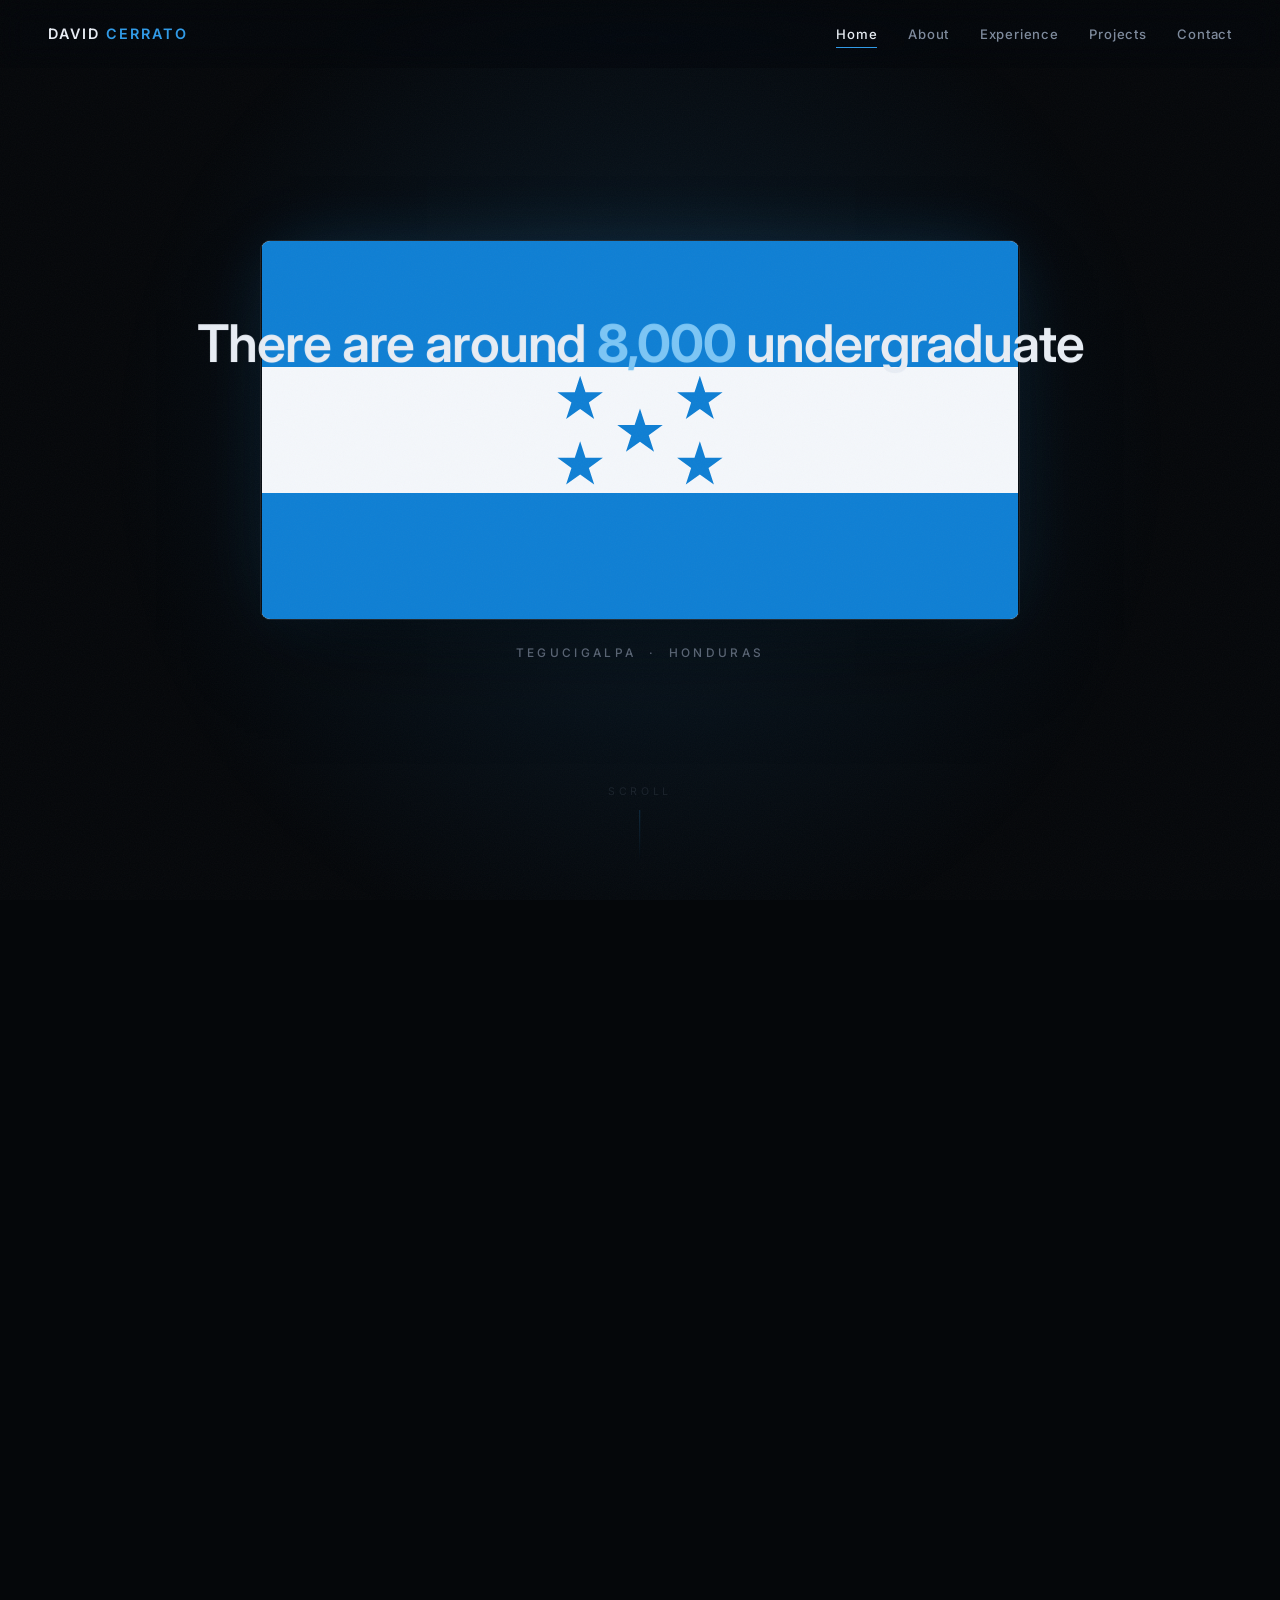
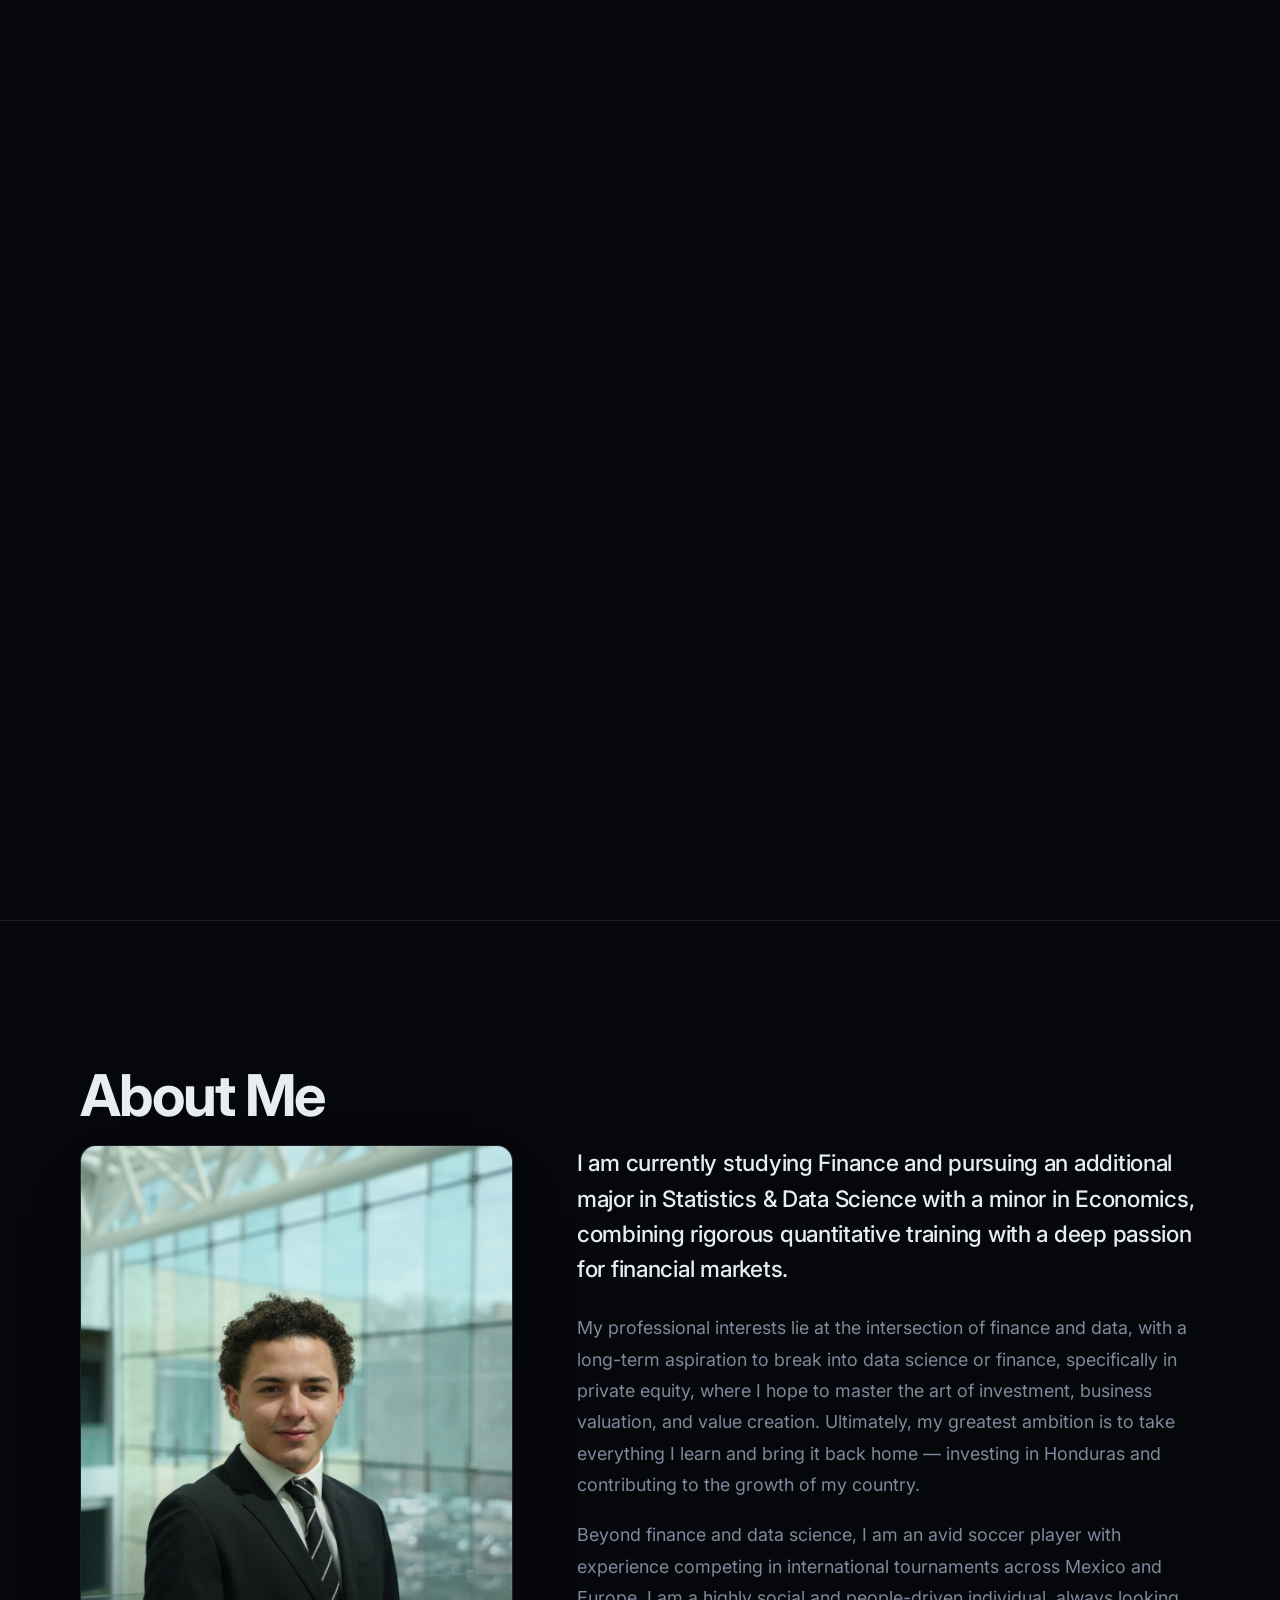
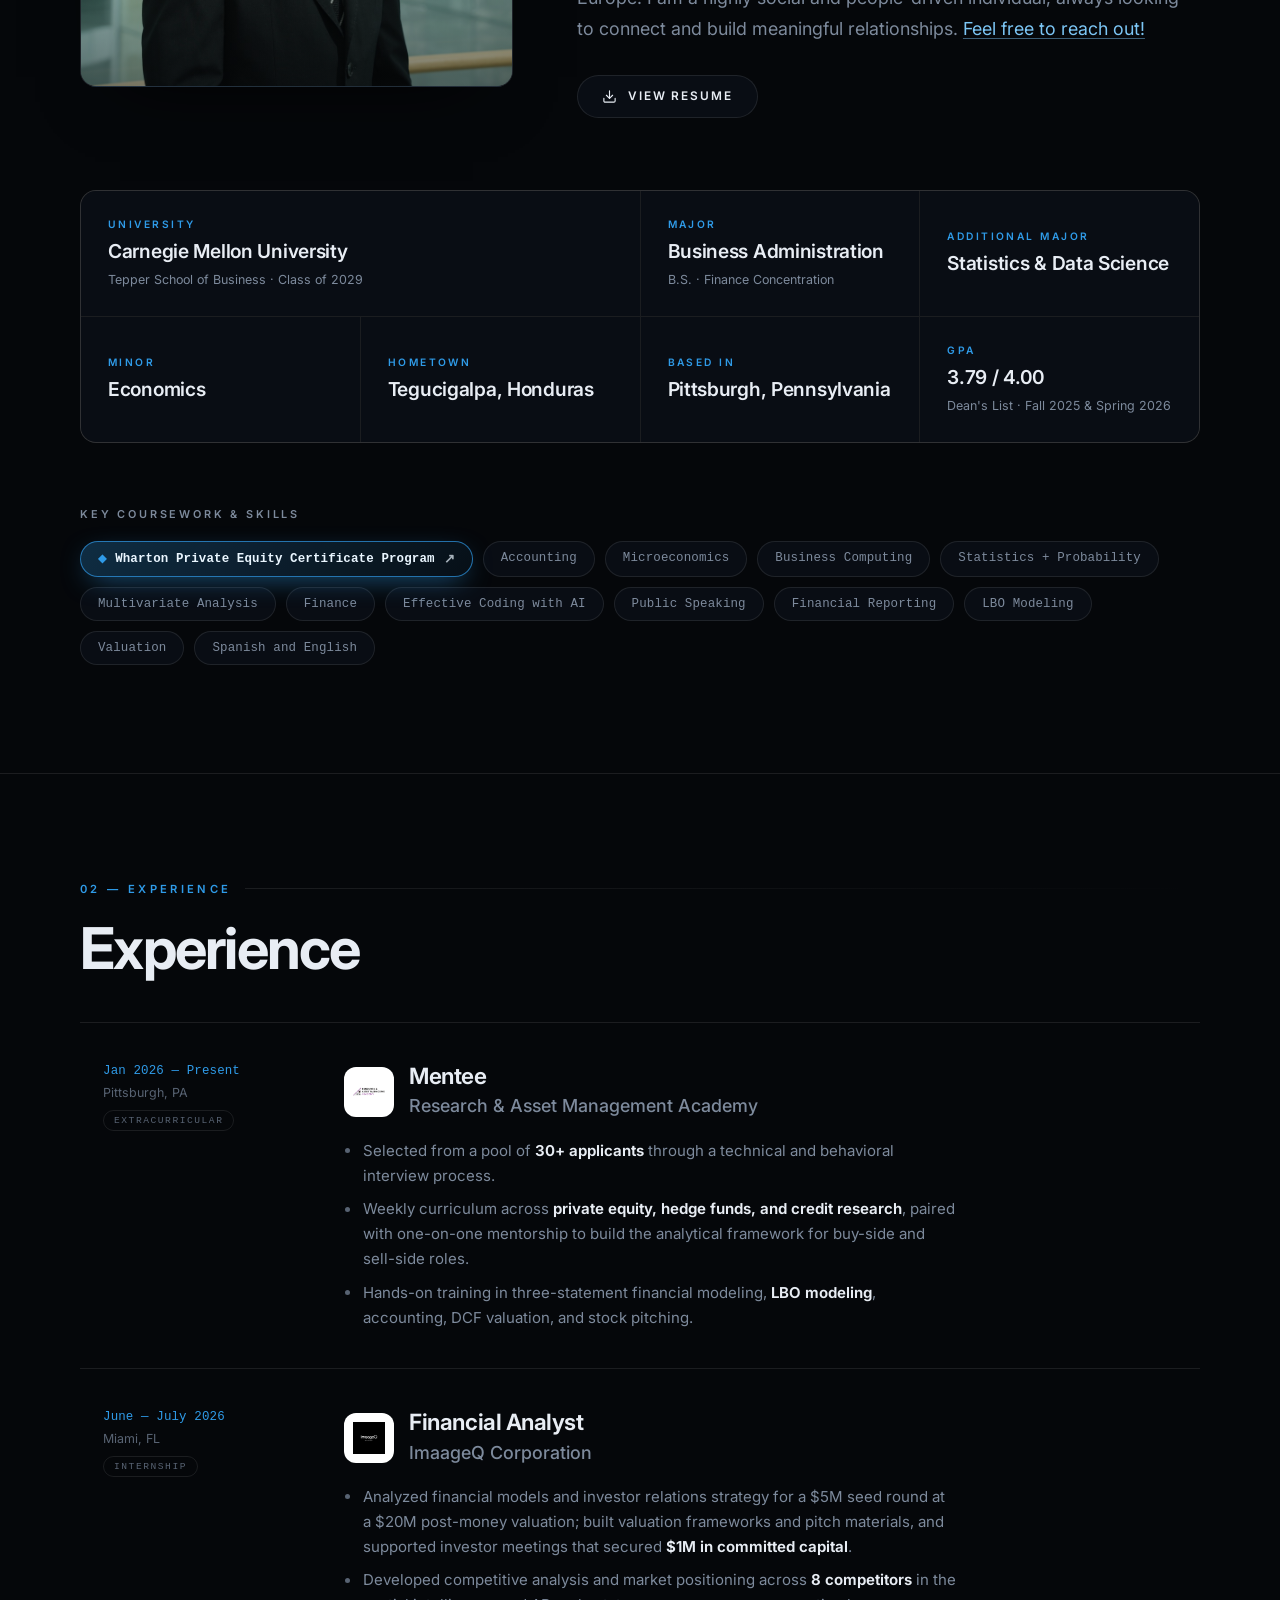
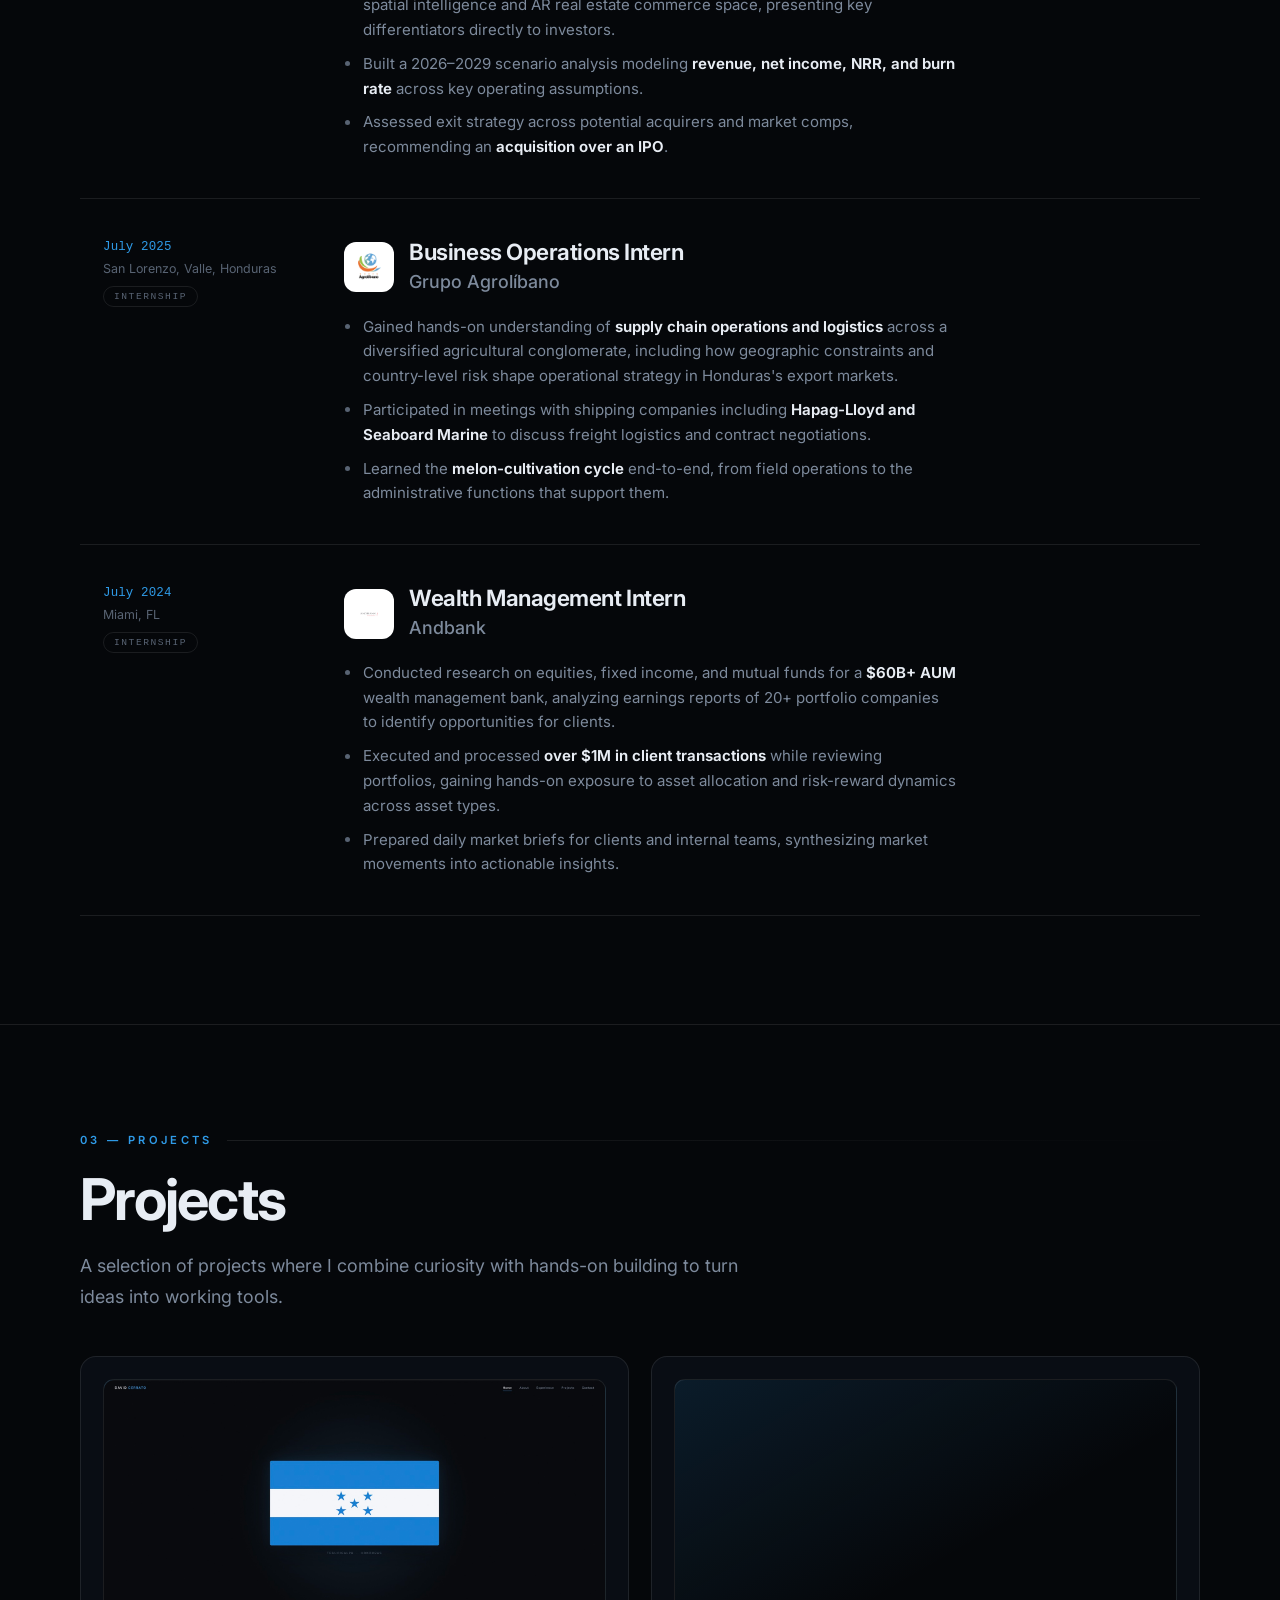
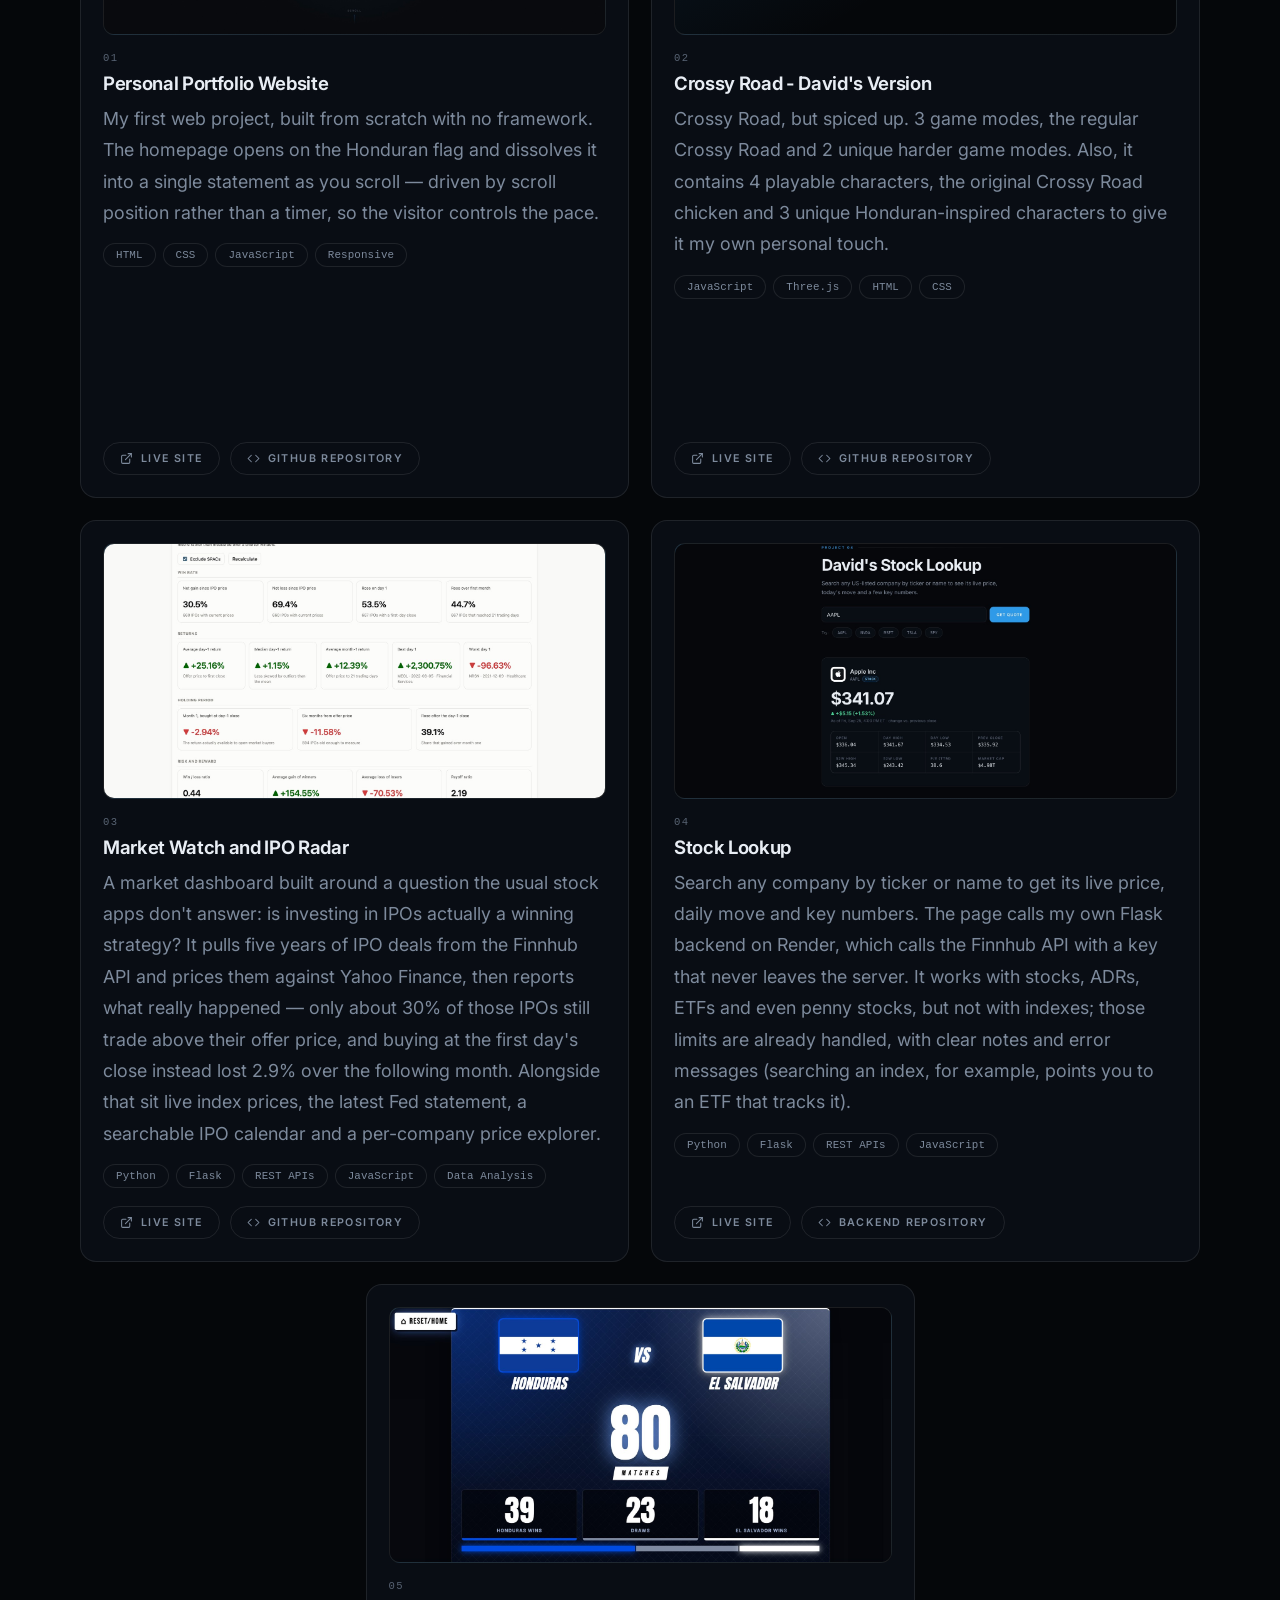
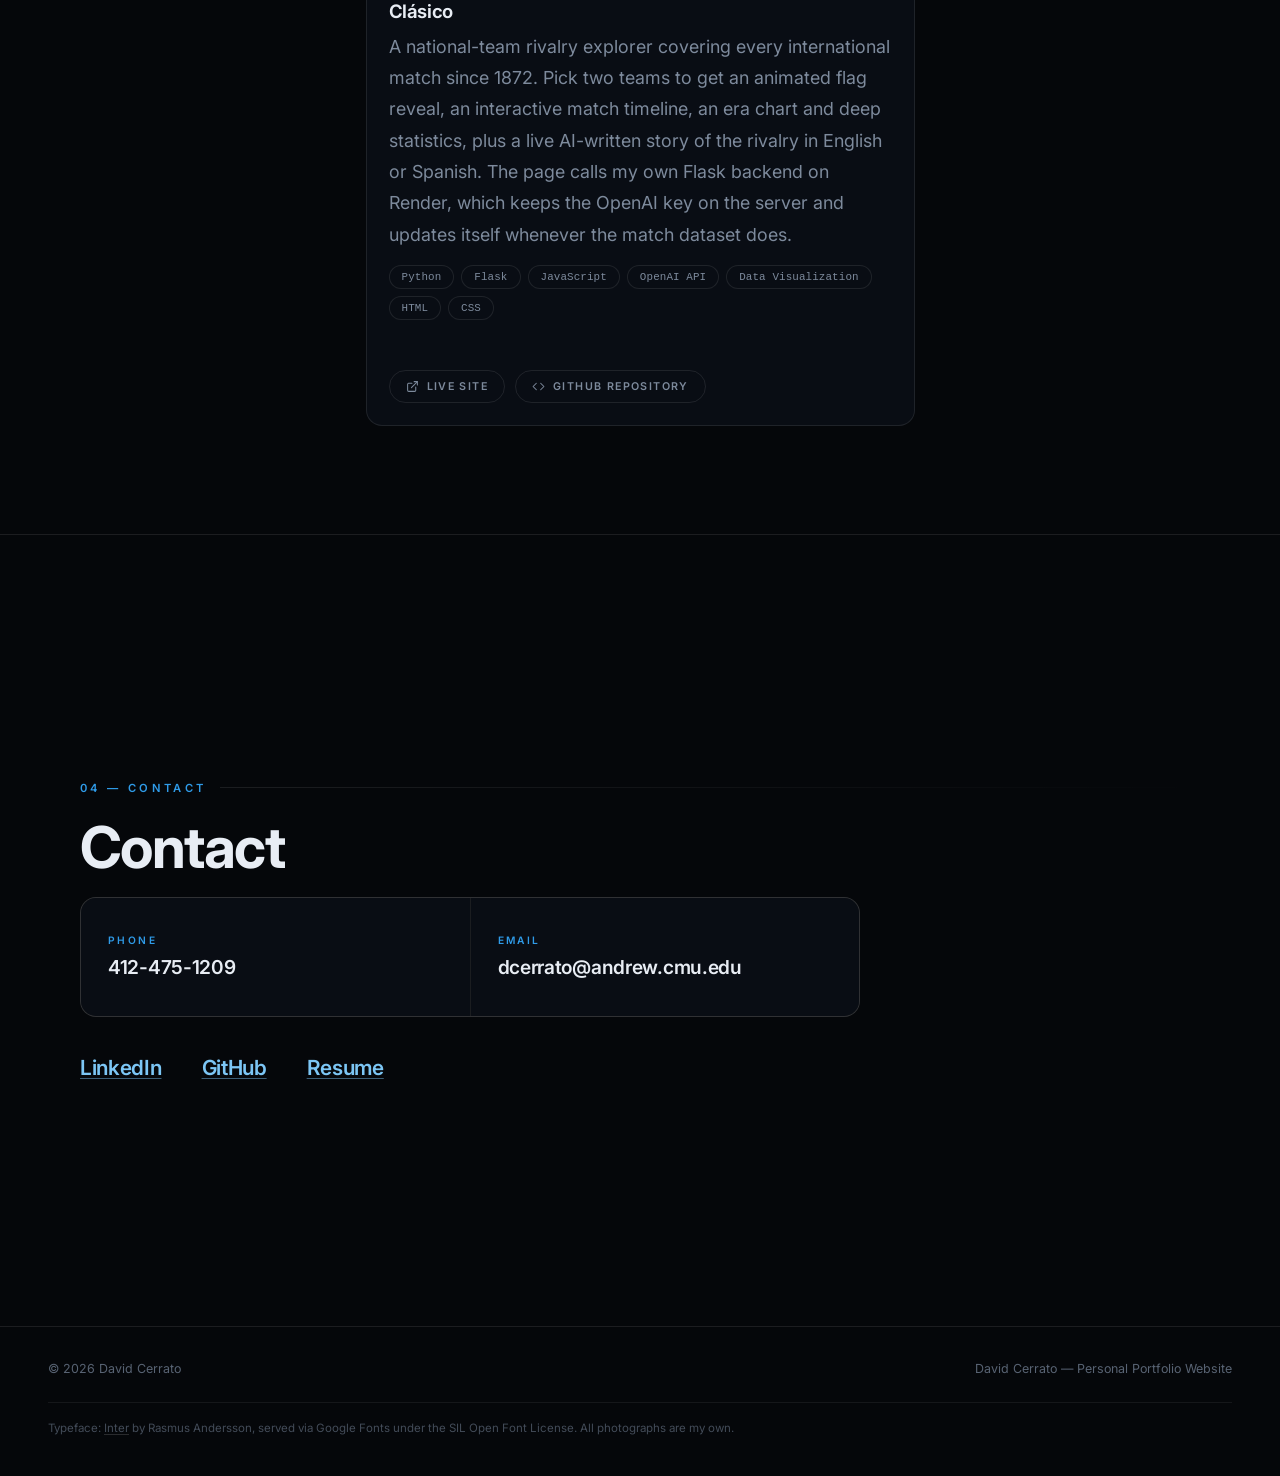
==== index.html @ 71ad4021 "Add employer/org logos and bold key figures in Experience Each entry gets a small logo tile (uniform" ====
<!DOCTYPE html>
<html lang="en">
<head>
<meta charset="UTF-8">

<!--
  David Cerrato — Personal Portfolio Website

  ============================================================
  AI USAGE — HOW THIS SITE WAS BUILT
  ============================================================

  I built this site using Claude Code as an assistant. My workflow
  was consistent throughout, and it worked like this:

  1. I decided what I wanted first, in my own words. Before any code
     was written I described the idea — the structure of a section,
     how an interaction should feel, what the page should say — and
     only then asked Claude assist build it.

  2. I worked section by section rather than generating the whole
     site at once. Home, then About, then Experience, then Projects,
     then Contact. Each section was finished and reviewed before I
     moved to the next one, so I always knew what had just changed.

  3. I spent extra time on the interactive features. The homepage
     flag sequence in particular went through several versions — I
     rejected the first one outright and kept redirecting until the
     interaction behaved the way I had pictured it.

  4. I supplied all of my own content. Every link, document and piece
     of contact information on this page — my resume, my Wharton
     certificate, my LinkedIn, my GitHub, my email and phone — was
     sent by me for Claude to wire in. None of it was hallucinated.

  5. I reviewed and manually approved every single change. Claude
     never edited this file on its own; each edit was shown to me
     first and I accepted, corrected or rejected it. Several were
     rejected and redone, and I corrected factual errors myself.

  The comments through the rest of the file note where AI was used on
  each specific part. The full conversation is in prompt-log.md.
-->
<meta name="viewport" content="width=device-width, initial-scale=1.0">
<meta name="description" content="David Cerrato — Finance and Statistics &amp; Data Science student at Carnegie Mellon's Tepper School of Business, from Tegucigalpa, Honduras.">
<title>David Cerrato — Portfolio</title>

<link rel="preconnect" href="https://fonts.googleapis.com">
<link rel="preconnect" href="https://fonts.gstatic.com" crossorigin>
<link href="https://fonts.googleapis.com/css2?family=Inter:wght@300;400;500;600;700;800&display=swap" rel="stylesheet">

<style>
/* ============================================================
   STYLESHEET CONTENTS

    1. Design tokens        colours, spacing, easing
    2. Navigation           fixed glass bar
    3. Hero                 scroll-driven flag sequence
    4. Content sections     shared shell, headings, footer
    5. Reveal-on-scroll     shared fade-up utility
    6. About                portrait, bio, fact grid, skills
    7. Experience           timeline
    8. Projects             card grid
    9. Contact              details and links
   10. Responsive           breakpoints at 820px and 560px
   11. Accessibility        reduced-motion fallback
   ============================================================ */

/* ============================================================
   1. DESIGN TOKENS
   One place to change the whole look. Palette is black / grey /
   dark navy, with the Honduran flag blue as the single accent.
   ============================================================ */
:root{
  --ink:        #05070a;   /* page background, near-black        */
  --ink-2:      #090d14;   /* slightly lifted panel background   */
  --line:       rgba(255,255,255,.09);
  --text:       #e8edf4;
  --muted:      #7d8a9c;
  --muted-dim:  #586373;
  --accent:     #2f9be8;   /* Honduran blue, tuned for dark bg   */
  --accent-soft:#7cc6f5;

  --nav-h: 68px;
  --shell: 1120px;

  --ease: cubic-bezier(.22,.61,.36,1);

  /* System monospace — costs nothing to load and gives the skill
     pills a technical feel that sets them apart from body copy. */
  --mono: ui-monospace, SFMono-Regular, "SF Mono", Menlo, Consolas, monospace;
}

*{ margin:0; padding:0; box-sizing:border-box; }

html{ scroll-behavior:smooth; }

body{
  font-family:'Inter', -apple-system, BlinkMacSystemFont, 'Segoe UI', sans-serif;
  background:var(--ink);
  color:var(--text);
  overflow-x:hidden;
  -webkit-font-smoothing:antialiased;
}

/* Film grain — kills the flat "default webpage" feel.
   Inline SVG noise, so there is no external image to load. */
body::after{
  content:'';
  position:fixed; inset:0;
  pointer-events:none; z-index:9999;
  opacity:.035;
  background-image:url("data:image/svg+xml,%3Csvg xmlns='http://www.w3.org/2000/svg' width='180' height='180'%3E%3Cfilter id='n'%3E%3CfeTurbulence type='fractalNoise' baseFrequency='.85' numOctaves='4'/%3E%3C/filter%3E%3Crect width='180' height='180' filter='url(%23n)'/%3E%3C/svg%3E");
}

/* ============================================================
   2. NAVIGATION — glass bar, always stuck to the top
   ============================================================ */
nav{
  position:fixed; top:0; left:0; right:0;
  height:var(--nav-h);
  display:flex; align-items:center; justify-content:space-between;
  padding:0 clamp(20px, 5vw, 48px);
  z-index:1000;
  background:rgba(5,7,10,.55);
  backdrop-filter:blur(14px) saturate(160%);
  -webkit-backdrop-filter:blur(14px) saturate(160%);
  border-bottom:1px solid transparent;
  transition:background .35s var(--ease), border-color .35s var(--ease);
}
nav.is-scrolled{
  background:rgba(5,7,10,.82);
  border-bottom-color:var(--line);
}

.brand{
  font-size:.9rem; font-weight:600; letter-spacing:.14em;
  text-transform:uppercase; color:var(--text);
  text-decoration:none; white-space:nowrap;
}
.brand span{ color:var(--accent); }

.nav-links{
  display:flex; gap:clamp(14px, 2.4vw, 34px);
  align-items:center;
}
.nav-links a{
  position:relative;
  font-size:.82rem; font-weight:500; letter-spacing:.06em;
  color:var(--muted); text-decoration:none;
  padding:6px 0;
  transition:color .25s var(--ease);
  white-space:nowrap;
}
.nav-links a:hover{ color:var(--text); }

/* Underline that grows from the left on hover / when active */
.nav-links a::after{
  content:''; position:absolute; left:0; bottom:0;
  height:1px; width:100%;
  background:var(--accent);
  transform:scaleX(0); transform-origin:left;
  transition:transform .35s var(--ease);
}
.nav-links a:hover::after,
.nav-links a.active::after{ transform:scaleX(1); }
.nav-links a.active{ color:var(--text); }

/* ============================================================
   3. HERO — the scroll-driven sequence
   #home is deliberately TALL. Inside it, .stage is sticky and
   fills the screen, so the flag stays pinned in place while the
   page scrolls "through" it. JS turns that scroll distance into
   a 0 -> 1 progress value and hands it to the CSS variables
   below. Nothing moves on a timer; the visitor drives it.
   ============================================================ */
#home{
  height:280vh;              /* scroll runway for the sequence */
  position:relative;
}

.stage{
  position:sticky; top:0;
  height:100vh;
  display:grid; place-items:center;
  overflow:hidden;

  /* Values written by JS each frame */
  --flag-o:1; --flag-s:1; --flag-f:none;
  --l0:0; --l1:0; --l2:0;
  --hint:1;
}

/* Ambient glow behind the flag */
.stage::before{
  content:''; position:absolute;
  width:min(1100px, 130vw); aspect-ratio:1;
  background:radial-gradient(circle,
    rgba(47,155,232,.16) 0%,
    rgba(47,155,232,.06) 38%,
    transparent 68%);
  opacity:calc(.45 + var(--flag-o) * .55);
  pointer-events:none;
}

.stage-inner{
  position:relative;
  width:100%;
  display:grid; place-items:center;
  grid-template-areas:"layer";   /* flag + statement share one cell */
}
.stage-inner > *{ grid-area:layer; }

/* ---------- The flag ---------- */
.flag-wrap{
  opacity:var(--flag-o);
  /* translateZ(0) promotes this to its own compositor layer, so the
     browser can re-blend it each frame without repainting the page. */
  transform:scale(var(--flag-s)) translateZ(0);
  /* Set as a whole value rather than blur(var(--x)) so JS can switch it
     to `none` when the flag is at rest — a filter layer costs GPU time
     even at blur(0), and that was a big part of the stutter. */
  filter:var(--flag-f, none);
  will-change:opacity, transform, filter;
}

/* Separate element for the one-time entrance, so the load-in
   animation and the scroll-driven fade never fight each other.
   Nested opacity multiplies, which is exactly what we want. */
.flag-inner{
  animation:flagIn 1.1s var(--ease) both;
}
@keyframes flagIn{
  from{ opacity:0; transform:translateY(26px) scale(.97); }
  to  { opacity:1; transform:none; }
}

.flag{
  width:min(74vw, 760px);
  aspect-ratio:2 / 1;
  border-radius:10px;
  overflow:hidden;
  border:1px solid rgba(255,255,255,.10);
  box-shadow:
    0 40px 90px -30px rgba(0,0,0,.9),
    0 0 70px -20px rgba(47,155,232,.30);
}
.flag svg{ display:block; width:100%; height:100%; }

.flag-caption{
  margin-top:26px;
  text-align:center;
  font-size:.74rem; font-weight:500;
  letter-spacing:.28em; text-transform:uppercase;
  color:var(--muted-dim);
}

/* ---------- The statement ---------- */
.statement{
  max-width:min(92vw, 940px);
  text-align:center;
  pointer-events:none;
}
/* Every line animates identically; only its progress source differs.
   The shared rule reads --p, and each nth-child below simply points
   --p at that line's own variable. Defining the motion once means the
   three lines can never drift out of sync. */
.statement .line{
  display:block;
  font-size:clamp(1.5rem, 4.4vw, 3.25rem);
  font-weight:600;
  line-height:1.22;
  letter-spacing:-.022em;
  color:var(--text);
  will-change:opacity, transform;

  opacity:var(--p, 0);
  transform:translateY(calc((1 - var(--p, 0)) * 26px))
            scale(calc(.982 + var(--p, 0) * .018))
            translateZ(0);
}
.statement .line:nth-child(1){ --p:var(--l0); }
.statement .line:nth-child(2){ --p:var(--l1); }
.statement .line:nth-child(3){
  --p:var(--l2);
  margin-top:.42em;
  color:var(--accent);
  font-weight:700;
}
.statement em{
  font-style:normal;
  color:var(--accent-soft);
  font-weight:700;
}

/* ---------- Scroll hint ---------- */
.scroll-hint{
  position:absolute; bottom:38px; left:50%;
  transform:translateX(-50%);
  display:flex; flex-direction:column; align-items:center; gap:12px;
  opacity:var(--hint);
  transition:opacity .2s linear;
  pointer-events:none;
}
.scroll-label{
  font-size:.66rem; letter-spacing:.34em; text-transform:uppercase;
  color:var(--muted-dim);
}
.scroll-line{
  display:block; width:1px; height:52px;
  background:linear-gradient(to bottom, var(--accent), transparent);
  transform-origin:top;
  animation:hintPulse 2.1s ease-in-out infinite;
}
@keyframes hintPulse{
  0%,100%{ transform:scaleY(.35); opacity:.4; }
  50%    { transform:scaleY(1);   opacity:1;  }
}

/* ============================================================
   4. CONTENT SECTIONS — shared shell, heading and eyebrow styles
   ============================================================ */
.section{
  min-height:88vh;
  padding:clamp(80px, 12vh, 140px) clamp(20px, 5vw, 48px);
  scroll-margin-top:var(--nav-h);
  border-top:1px solid var(--line);
  background:var(--ink);
  display:flex; align-items:center;
}
.shell{ width:100%; max-width:var(--shell); margin:0 auto; }

.eyebrow{
  display:flex; align-items:center; gap:14px;
  font-size:.7rem; font-weight:600;
  letter-spacing:.3em; text-transform:uppercase;
  color:var(--accent);
  margin-bottom:22px;
}
.eyebrow::after{
  content:''; flex:1; height:1px;
  background:linear-gradient(to right, var(--line), transparent);
}

.section h2{
  font-size:clamp(2rem, 5.5vw, 3.6rem);
  font-weight:700; letter-spacing:-.03em;
  line-height:1.05;
  margin-bottom:20px;
}
.section p{
  font-size:clamp(1rem, 1.5vw, 1.12rem);
  line-height:1.75;
  color:var(--muted);
  max-width:62ch;
}

footer{
  padding:34px clamp(20px,5vw,48px);
  border-top:1px solid var(--line);
  font-size:.78rem; color:var(--muted-dim);
  display:flex; flex-wrap:wrap; gap:10px;
  justify-content:space-between;
}

/* Source credit. flex-basis:100% forces it onto its own line
   beneath the two items above. */
footer .credit{
  flex-basis:100%;
  margin-top:16px;
  padding-top:16px;
  border-top:1px solid var(--line);
  font-size:.72rem;
  line-height:1.65;
  opacity:.75;
}
footer .credit a{
  color:inherit;
  text-decoration:underline;
  text-decoration-color:rgba(255,255,255,.2);
  text-underline-offset:2px;
  transition:color .25s var(--ease);
}
footer .credit a:hover{ color:var(--accent-soft); }

/* ============================================================
   5. REVEAL-ON-SCROLL (shared by every content section)
   Elements start slightly low and transparent, then settle when
   they enter the viewport. --d staggers siblings.
   ============================================================ */
.reveal{
  opacity:0;
  transform:translateY(24px);
  transition:opacity .75s var(--ease), transform .75s var(--ease);
  transition-delay:var(--d, 0s);
}
.reveal.in{ opacity:1; transform:none; }

/* ============================================================
   6. ABOUT SECTION
   ============================================================ */
.about-top{
  display:grid;
  grid-template-columns:minmax(0,.82fr) minmax(0,1.18fr);
  gap:clamp(28px, 5vw, 66px);
  align-items:start;
  margin-bottom:clamp(44px, 6vw, 72px);
}

/* ---- Portrait ---- */
.portrait{
  position:relative;
  aspect-ratio:4 / 5;
  border-radius:16px;
  overflow:hidden;
  border:1px solid var(--line);
  background:
    linear-gradient(155deg, rgba(47,155,232,.12), transparent 58%),
    var(--ink-2);
  display:grid;
  place-items:center;
  box-shadow:0 30px 70px -40px rgba(0,0,0,.9);
  margin:0;
}

/* The source photo is landscape (3:2) and the frame is portrait
   (4:5), so object-fit crops the sides. object-position pulls the
   crop upward off dead-centre so the face sits in the top third
   with headroom, rather than being centred like a passport photo. */
.portrait img{
  width:100%; height:100%;
  object-fit:cover;
  object-position:50% 28%;
  display:block;
  transition:transform 1.1s var(--ease);
}
.portrait:hover img{ transform:scale(1.035); }

/* Gradient scrim at the bottom edge so a bright photo settles into
   the dark page instead of floating on top of it. */
.portrait::after{
  content:'';
  position:absolute; inset:0;
  background:linear-gradient(to top, rgba(5,7,10,.5), transparent 42%);
  pointer-events:none;
}

/* ---- Bio ---- */
.bio .lead{
  font-size:clamp(1.14rem, 2vw, 1.42rem);
  line-height:1.55;
  letter-spacing:-.012em;
  font-weight:500;
  color:var(--text);
  margin-bottom:1.15em;
  max-width:none;
}
.bio p + p{ margin-top:1.05em; }
.bio p{ max-width:60ch; }

/* ---- Fact grid ----
   gap:1px over a light background paints hairline dividers
   between cells, which reads cleaner than bordering each card. */
.facts{
  display:grid;
  /* Column count is a variable so a variant (and the breakpoints
     below) can change it by setting one number, instead of
     re-declaring grid-template-columns and fighting specificity. */
  grid-template-columns:repeat(var(--facts-cols, 4), minmax(0,1fr));
  gap:1px;
  background:var(--line);
  border:1px solid var(--line);
  border-radius:16px;
  overflow:hidden;
}
.fact{
  background:var(--ink-2);
  padding:clamp(18px, 2.3vw, 27px);
  min-height:118px;
  display:flex; flex-direction:column; justify-content:center; gap:9px;
  transition:background .3s var(--ease);
}
.fact:hover{ background:#0e141d; }
.fact.wide{ grid-column:span 2; }

.fact dt{
  font-size:.64rem; font-weight:600;
  letter-spacing:.24em; text-transform:uppercase;
  color:var(--accent);
}
.fact dd{
  font-size:clamp(1rem, 1.5vw, 1.2rem);
  font-weight:600;
  letter-spacing:-.015em;
  color:var(--text);
  line-height:1.35;
}

/* Secondary line inside a fact card — carries the detail without
   competing with the headline value above it. */
.fact-sub{
  display:block;
  margin-top:6px;
  font-size:.78rem; font-weight:400;
  letter-spacing:0;
  line-height:1.45;
  color:var(--muted);
}

/* ---- Resume button ---- */
.btn{
  display:inline-flex; align-items:center; gap:11px;
  margin-top:30px;
  padding:13px 24px;
  border:1px solid var(--line);
  border-radius:999px;
  background:var(--ink-2);
  color:var(--text);
  text-decoration:none;
  font-size:.74rem; font-weight:600;
  letter-spacing:.16em; text-transform:uppercase;
  transition:border-color .3s var(--ease), background .3s var(--ease),
             color .3s var(--ease), transform .3s var(--ease);
}
.btn:hover{
  border-color:rgba(47,155,232,.55);
  background:rgba(47,155,232,.09);
  color:var(--accent-soft);
  transform:translateY(-2px);
}
.btn svg{ width:15px; height:15px; flex:none; }
/* Arrow slides down a touch on hover to hint "download" */
.btn svg .arr{ transition:transform .3s var(--ease); }
.btn:hover svg .arr{ transform:translateY(2px); }

/* ---- Key coursework & skills ---- */
.skills{ margin-top:clamp(40px, 5.5vw, 64px); }

.sub-label{
  font-size:.68rem; font-weight:600;
  letter-spacing:.26em; text-transform:uppercase;
  color:var(--muted);
  margin-bottom:20px;
}

.pills{
  list-style:none;
  display:flex; flex-wrap:wrap;
  gap:10px;
}
.pills li{
  font-family:var(--mono);
  font-size:.78rem;
  letter-spacing:.01em;
  color:var(--muted);
  padding:9px 17px;
  border:1px solid var(--line);
  border-radius:999px;
  background:var(--ink-2);
  white-space:nowrap;
  transition:color .28s var(--ease), border-color .28s var(--ease),
             background .28s var(--ease), transform .28s var(--ease);
}
.pills li:hover{
  color:var(--text);
  border-color:rgba(47,155,232,.5);
  background:rgba(47,155,232,.08);
  transform:translateY(-2px);
}

/* Featured pill — lit from within so it reads as the headline
   credential rather than one item in a list. It is also the only
   pill that is a link, so the anchor carries the padding: that makes
   the whole pill a click target rather than just the text. */
.pills li.feature{
  padding:0;
  position:relative;
  color:#eaf6ff;
  font-weight:600;
  border-color:rgba(47,155,232,.7);
  background:linear-gradient(135deg,
    rgba(47,155,232,.26), rgba(47,155,232,.06));
  box-shadow:0 8px 28px -10px rgba(47,155,232,.75);
}
.pills li.feature:hover{
  border-color:var(--accent);
  background:linear-gradient(135deg,
    rgba(47,155,232,.36), rgba(47,155,232,.12));
  box-shadow:0 10px 32px -8px rgba(47,155,232,.9);
}

.pills li.feature a{
  display:flex; align-items:center;
  padding:9px 17px;
  border-radius:inherit;
  color:inherit;
  text-decoration:none;
  cursor:pointer;
}
.pills li.feature a::before{
  content:'\25C6';        /* ◆ */
  margin-right:9px;
  color:var(--accent);
  font-size:.66rem;
}
/* ↗ signals this one leaves the site — the other pills are inert */
.pills li.feature a::after{
  content:'\2197';
  display:inline-block;
  margin-left:9px;
  font-size:.82rem;
  opacity:.7;
  transition:transform .28s var(--ease), opacity .28s var(--ease);
}
.pills li.feature a:hover::after{
  transform:translate(2px, -2px);
  opacity:1;
}
.pills li.feature a:focus-visible{
  outline:2px solid var(--accent);
  outline-offset:3px;
}

/* ---- Hover tooltip ----
   Shared by the featured pill and the "reach out" link. Any element
   marked .tip-host positions one; the tooltip is the main signal
   that a thing is clickable when its neighbours are not. */
.tip-host{ position:relative; }

.tip{
  position:absolute;
  bottom:calc(100% + 13px);
  left:50%;
  transform:translateX(-50%) translateY(5px);
  z-index:5;

  white-space:nowrap;
  /* Stated explicitly so the tooltip looks identical whether its
     host is a mono pill or a paragraph set in Inter. */
  font-family:var(--mono);
  font-size:.63rem; font-weight:600;
  letter-spacing:.16em; text-transform:uppercase;
  color:var(--text);

  background:#0d141d;
  border:1px solid rgba(47,155,232,.42);
  border-radius:9px;
  padding:9px 14px;
  box-shadow:0 14px 34px -14px rgba(0,0,0,.95);

  opacity:0;
  pointer-events:none;   /* never blocks the click underneath */
  transition:opacity .25s var(--ease), transform .25s var(--ease);
}

/* Caret: a rotated square with two matching borders, so the outline
   continues cleanly around the point. */
.tip::after{
  content:'';
  position:absolute;
  top:calc(100% - 5px); left:50%;
  width:9px; height:9px;
  transform:translateX(-50%) rotate(45deg);
  background:#0d141d;
  border-right:1px solid rgba(47,155,232,.42);
  border-bottom:1px solid rgba(47,155,232,.42);
}

/* Shown on hover, and on keyboard focus so it is not mouse-only */
.tip-host:hover .tip,
.tip-host a:focus-visible ~ .tip{
  opacity:1;
  transform:translateX(-50%) translateY(0);
}

/* Touch devices have no hover state, and a nowrap tooltip can
   overflow a narrow screen — so hide it there entirely. */
@media (hover:none){
  .tip{ display:none; }
}

/* ---- "Feel free to reach out!" inline link ---- */
.reach-wrap{ display:inline-block; }
.reach{
  color:var(--accent-soft);
  text-decoration:underline;
  text-decoration-color:rgba(124,198,245,.45);
  text-decoration-thickness:1px;
  text-underline-offset:3px;
  cursor:pointer;
  transition:color .25s var(--ease), text-decoration-color .25s var(--ease);
}
.reach:hover{
  color:var(--accent);
  text-decoration-color:var(--accent);
}
.reach:focus-visible{
  outline:2px solid var(--accent);
  outline-offset:3px;
  border-radius:3px;
}

/* ============================================================
   7. EXPERIENCE SECTION
   A hairline-divided timeline. Left column carries the when and
   where, right column the role and what you actually did.
   ============================================================ */
.timeline{
  list-style:none;
  border-top:1px solid var(--line);
  margin-top:clamp(28px, 4vw, 44px);
}

.exp{
  position:relative;
  display:grid;
  grid-template-columns:minmax(0,190px) minmax(0,1fr);
  gap:clamp(16px, 4vw, 54px);
  padding:clamp(26px, 3.4vw, 38px) clamp(14px, 1.8vw, 24px);
  border-bottom:1px solid var(--line);
  transition:background .3s var(--ease);
}
.exp:hover{ background:rgba(255,255,255,.016); }

/* Accent bar wipes down the left edge on hover. Absolutely
   positioned, so the text never shifts. */
.exp::before{
  content:'';
  position:absolute; left:0; top:-1px; bottom:-1px;
  width:2px; background:var(--accent);
  transform:scaleY(0); transform-origin:top;
  transition:transform .38s var(--ease);
}
.exp:hover::before{ transform:scaleY(1); }

/* ---- Left column: when & where ---- */
.exp-when{
  display:flex; flex-direction:column;
  align-items:flex-start; gap:7px;
  padding-top:3px;
}
.exp-date{
  font-family:var(--mono);
  font-size:.78rem; letter-spacing:.01em;
  color:var(--accent);
}
.exp-place{ font-size:.78rem; color:var(--muted-dim); }
.exp-kind{
  font-family:var(--mono);
  font-size:.6rem; letter-spacing:.16em; text-transform:uppercase;
  color:var(--muted-dim);
  border:1px solid var(--line);
  border-radius:999px;
  padding:4px 10px;
  margin-top:3px;
}

/* ---- Right column: role & detail ---- */
/* Logo sits in its own white tile — the source marks vary wildly
   (transparent, black background, white background), so a uniform
   light chip is what makes them read as one consistent row instead
   of four mismatched stickers. */
.exp-head{
  display:flex; align-items:center; gap:15px;
  margin-bottom:17px;
}
.exp-logo{
  flex:none;
  width:50px; height:50px;
  display:grid; place-items:center;
  padding:8px;
  background:#fff;
  border:1px solid var(--line);
  border-radius:12px;
  box-shadow:0 1px 0 rgba(255,255,255,.4) inset;
  transition:transform .35s var(--ease), box-shadow .35s var(--ease);
}
.exp-logo img{ width:100%; height:100%; object-fit:contain; }
.exp:hover .exp-logo{
  transform:translateY(-3px);
  box-shadow:0 10px 22px -8px rgba(0,0,0,.55), 0 1px 0 rgba(255,255,255,.4) inset;
}
.exp-head-text{ min-width:0; }

.exp-role{
  font-size:clamp(1.12rem, 2vw, 1.4rem);
  font-weight:650; letter-spacing:-.02em;
  line-height:1.3;
  transition:color .3s var(--ease);
}
.exp:hover .exp-role{ color:var(--accent-soft); }

.exp-org{
  font-size:.95rem; font-weight:500;
  color:var(--muted);
}

.exp-points strong{ color:var(--text); font-weight:650; }

.exp-points{ list-style:none; display:flex; flex-direction:column; gap:9px; }
.exp-points li{
  position:relative;
  padding-left:19px;
  font-size:.94rem; line-height:1.65;
  color:var(--muted);
  max-width:68ch;
}
.exp-points li::before{
  content:'';
  position:absolute; left:1px; top:.63em;
  width:5px; height:5px; border-radius:50%;
  background:var(--muted-dim);
  transition:background .3s var(--ease);
}
.exp:hover .exp-points li::before{ background:var(--accent); }

/* ============================================================
   8. PROJECTS SECTION
   A uniform card grid. grid-auto-rows:1fr forces every row to the
   same height, so the real project and the reserved slots come out
   identical in size — the reserved ones are just emptier.
   ============================================================ */
.proj-grid{
  display:grid;
  grid-template-columns:repeat(2, minmax(0,1fr));
  grid-auto-rows:1fr;
  gap:clamp(16px, 2vw, 22px);
  margin-top:clamp(28px, 4vw, 44px);
}

/* AI NOTE: with five projects the last card sat alone on the left of its
   row. I asked Claude to keep the grid balanced without touching the other
   cards, so a last card on its own is centred at the same width. */
.proj-card:last-child:nth-child(odd){
  grid-column:1 / -1;
  justify-self:center;
  width:calc(50% - clamp(16px, 2vw, 22px) / 2);
}

.proj-card{
  display:flex; flex-direction:column;
  padding:clamp(17px, 2vw, 22px);
  border:1px solid var(--line);
  border-radius:16px;
  background:var(--ink-2);
  transition:border-color .3s var(--ease), background .3s var(--ease);
}
.proj-card:hover{ border-color:rgba(47,155,232,.34); }

/* Reserved slots: dashed, so they read as deliberately empty */
.proj-card.is-empty{
  border-style:dashed;
  border-color:rgba(255,255,255,.13);
  background:rgba(255,255,255,.012);
}
.proj-card.is-empty:hover{
  border-color:rgba(47,155,232,.34);
  background:rgba(47,155,232,.03);
}

/* ---- Screenshot frame ---- */
.proj-thumb{
  position:relative;
  /* Matched exactly to the screenshot's own dimensions (4480x2276).
     When the frame and the image share a ratio, object-fit:cover has
     nothing to trim — so the nav and the name stay fully visible. */
  aspect-ratio:4480 / 2276;
  border-radius:11px;
  overflow:hidden;
  border:1px solid var(--line);
  background:
    linear-gradient(150deg, rgba(47,155,232,.14), transparent 62%),
    var(--ink);
  display:grid; place-items:center;
  margin-bottom:17px;
}
.is-empty .proj-thumb{
  border-style:dashed;
  border-color:rgba(255,255,255,.11);
  background:rgba(255,255,255,.014);
}
.proj-thumb img{
  width:100%; height:100%;
  object-fit:cover; object-position:top center;
  display:block;
  transition:transform 1s var(--ease);
}
.proj-card:hover .proj-thumb img{ transform:scale(1.03); }

/* ---- Card copy ---- */
.proj-num{
  font-family:var(--mono);
  font-size:.66rem; letter-spacing:.14em;
  color:var(--muted-dim);
  margin-bottom:8px;
}
.proj-title{
  font-size:clamp(1.02rem, 1.5vw, 1.16rem);
  font-weight:650; letter-spacing:-.018em;
  margin-bottom:9px;
}
.proj-desc{
  font-size:.88rem; line-height:1.62;
  color:var(--muted);
  margin-bottom:15px;
}
.is-empty .proj-desc{ color:var(--muted-dim); }

.pills.sm{ gap:7px; }
.pills.sm li{ font-size:.68rem; padding:5px 12px; }

/* margin-top:auto pins the footer row to the bottom of the card, so
   all four cards line their controls up regardless of copy length. */
.proj-links{
  display:flex; flex-wrap:wrap; gap:10px;
  margin-top:auto;
  padding-top:18px;
}
.link{
  display:inline-flex; align-items:center; gap:8px;
  padding:9px 16px;
  border:1px solid var(--line);
  border-radius:999px;
  background:transparent;
  color:var(--muted);
  text-decoration:none;
  font-size:.67rem; font-weight:600;
  letter-spacing:.13em; text-transform:uppercase;
  transition:color .28s var(--ease), border-color .28s var(--ease),
             background .28s var(--ease), transform .28s var(--ease);
}
.link:hover{
  color:var(--accent-soft);
  border-color:rgba(47,155,232,.55);
  background:rgba(47,155,232,.08);
  transform:translateY(-2px);
}
.link:focus-visible{ outline:2px solid var(--accent); outline-offset:3px; }
.link svg{ width:13px; height:13px; flex:none; }

.proj-soon{
  align-self:flex-start;
  margin-top:auto;
  font-family:var(--mono);
  font-size:.58rem; letter-spacing:.18em; text-transform:uppercase;
  color:var(--muted-dim);
  border:1px solid var(--line);
  border-radius:999px;
  padding:5px 12px;
}

/* ============================================================
   9. CONTACT SECTION
   Deliberately spare: two literal values in the hairline grid,
   then three word-links for things that stand in for a URL.
   ============================================================ */
.contact-facts{
  --facts-cols:2;
  max-width:780px;
}
/* Email is a real mailto: link but shows its literal value, so it
   gets no underline — the underline is reserved for words standing
   in for a destination. The phone number is plain text. */
.fact dd a.plain{
  color:inherit;
  text-decoration:none;
  transition:color .25s var(--ease);
}
.fact dd a.plain:hover{ color:var(--accent-soft); }
.fact dd a.plain:focus-visible{
  outline:2px solid var(--accent);
  outline-offset:3px;
  border-radius:3px;
}

.contact-links{
  display:flex; flex-wrap:wrap;
  gap:clamp(20px, 3.2vw, 40px);
  margin-top:clamp(26px, 3.5vw, 38px);
  font-size:clamp(1.05rem, 1.8vw, 1.3rem);
  font-weight:600;
  letter-spacing:-.015em;
}

/* ============================================================
   10. RESPONSIVE
   ============================================================ */
@media (max-width:820px){
  :root{ --nav-h:60px; }
  .brand{ font-size:.78rem; letter-spacing:.1em; }
  .nav-links{ gap:16px; }
  .nav-links a{ font-size:.74rem; letter-spacing:.03em; }
  #home{ height:240vh; }
  .flag-caption{ letter-spacing:.2em; font-size:.66rem; }

  /* About stacks: portrait on top, capped so it does not dominate */
  .about-top{ grid-template-columns:1fr; }
  .portrait{ max-width:360px; margin-inline:auto; width:100%; }
  .facts{ --facts-cols:2; }

  /* Experience stacks; when/where becomes a single wrapping row */
  .exp{ grid-template-columns:1fr; gap:14px; }
  .exp-when{
    flex-direction:row; flex-wrap:wrap;
    align-items:center; gap:10px;
  }
  .exp-kind{ margin-top:0; }
}

@media (max-width:560px){
  .brand{ display:none; }          /* give the links the full bar */
  .nav-links{ width:100%; justify-content:space-between; gap:8px; }
  .nav-links a{ font-size:.7rem; }
  .flag{ width:86vw; border-radius:7px; }
  .statement .line{ font-size:clamp(1.25rem, 6.4vw, 1.9rem); }
  .scroll-line{ height:38px; }

  .facts{ --facts-cols:1; }           /* covers .contact-facts too */
  .fact.wide{ grid-column:span 1; }   /* reset, or it would overflow */
  .fact{ min-height:96px; }

  /* Single column: let each card size to its own content, otherwise
     every reserved slot inherits the tall card's height. */
  .proj-grid{ grid-template-columns:1fr; grid-auto-rows:auto; }
  .proj-card:last-child:nth-child(odd){ grid-column:auto; width:auto; }
  /* AI NOTE: on a phone the long Wharton pill was wider than the screen,
     so the whole page could slide sideways. I asked Claude to fix it; the
     pill's text now wraps onto a second line on narrow screens. */
  .pills li.feature{ white-space:normal; max-width:100%; border-radius:20px; }
}

/* ============================================================
   11. ACCESSIBILITY — respect reduced-motion.
   The whole sequence collapses to a single readable screen.
   ============================================================ */
@media (prefers-reduced-motion:reduce){
  html{ scroll-behavior:auto; }
  /* overflow: the glow behind the flag is wider than a phone screen and
     would otherwise let the page slide sideways (AI NOTE: found and fixed
     by Claude together with the Wharton pill, at my request). */
  #home{ height:auto; overflow:hidden; }
  .stage{ position:static; height:auto; padding:calc(var(--nav-h) + 60px) 20px 80px; }
  .stage-inner{ grid-template-areas:none; gap:52px; }
  .stage-inner > *{ grid-area:auto; }
  .flag-wrap{ opacity:1 !important; transform:none !important; filter:none !important; }
  .flag-inner{ animation:none; }
  .statement .line{ opacity:1 !important; transform:none !important; }
  .scroll-hint{ display:none; }
  .reveal{ opacity:1 !important; transform:none !important; transition:none !important; }
}
</style>
</head>

<body>

<!-- ===================== NAV =====================
     AI NOTE: I asked for a bar fixed to the top with links to each
     section, so a visitor never has to scroll to navigate. Claude
     built it and I approved the change after reviewing it. -->
<nav id="nav">
  <a href="#home" class="brand">David <span>Cerrato</span></a>
  <div class="nav-links">
    <a href="#home">Home</a>
    <a href="#about">About</a>
    <a href="#experience">Experience</a>
    <a href="#projects">Projects</a>
    <a href="#contact">Contact</a>
  </div>
</nav>

<!-- ===================== HERO =====================
     AI NOTE — INTERACTIVE FEATURE.
     This is the part I spent the most time on. I described the
     interaction I wanted in my own words: the Honduran flag should
     appear large and centred, hold completely still, and only begin
     to dissolve into my statement when the visitor scrolls — never
     on a timer. I wrote and supplied the statement myself ("There
     are around 8,000 undergraduate CMU students, yet only one is
     from Honduras, and that is me").

     We went through several versions. I rejected the first attempt
     entirely because it looked generic and used a timed fade, and I
     kept sending it back until the motion felt right — including
     fixing the star placement on the flag and smoothing out a
     transition that felt rough. Every version was shown to me before
     it was applied and I manually approved each one. -->
<section id="home">
  <div class="stage" id="stage">
    <div class="stage-inner">

      <!-- Flag: inline SVG so it stays razor sharp at any size.
           Three equal bands (blue / white / blue) with the five
           stars in the centre band, arranged in the quincunx. -->
      <div class="flag-wrap">
        <div class="flag-inner">
          <div class="flag">
            <svg viewBox="0 0 1200 600" role="img" aria-label="Flag of Honduras">
              <defs>
                <!-- One five-pointed star, drawn around the origin with an
                     outer radius of 38 and an inner radius of 14.5, then
                     reused five times. Small enough that all five stay
                     inside the white band, which is how the real flag is. -->
                <g id="star">
                  <polygon points="0,-38 8.5,-11.8 36.1,-11.8 13.8,4.5 22.3,30.7 0,14.5
                                   -22.3,30.7 -13.8,4.5 -36.1,-11.8 -8.5,-11.8"/>
                </g>
              </defs>

              <rect width="1200" height="600"        fill="#f4f7fb"/>
              <rect width="1200" height="200"        fill="#0f7fd4"/>
              <rect width="1200" height="200" y="400" fill="#0f7fd4"/>

              <!-- Quincunx: one star dead centre, four at the corners of a
                   rectangle around it. The +4 on every y nudges the group
                   down slightly, because a five-pointed star's visual centre
                   sits a little below its geometric one. -->
              <g fill="#0f7fd4">
                <use href="#star" x="600" y="304"/>
                <use href="#star" x="505" y="252"/>
                <use href="#star" x="695" y="252"/>
                <use href="#star" x="505" y="356"/>
                <use href="#star" x="695" y="356"/>
              </g>
            </svg>
          </div>
          <p class="flag-caption">Tegucigalpa &nbsp;·&nbsp; Honduras</p>
        </div>
      </div>

      <!-- Statement: revealed line by line as the flag dissolves -->
      <h1 class="statement">
        <span class="line">There are around <em>8,000</em> undergraduate</span>
        <span class="line">CMU students, yet only <em>one</em> is from Honduras,</span>
        <span class="line">and that is me.</span>
      </h1>

    </div>

    <div class="scroll-hint">
      <span class="scroll-label">Scroll</span>
      <span class="scroll-line" aria-hidden="true"></span>
    </div>
  </div>
</section>

<!-- ===================== CONTENT SECTIONS ===================== -->
<!-- ===================== ABOUT =====================
     AI NOTE: I planned this section before it was built — I asked
     for a large photo, a paragraph area, and a grid of facts, and I
     listed the exact fields I wanted in order (university, major,
     additional major, minor, hometown, based in, GPA). Claude built
     the layout with placeholders first so I could see it, then I
     sent my own bio text and photo to replace them. I reviewed and
     manually approved every change. -->
<section class="section" id="about">
  <div class="shell">

    <div class="eyebrow reveal">01 — About</div>
    <h2 class="reveal" style="--d:.06s">About Me</h2>

    <div class="about-top">

      <figure class="portrait reveal" style="--d:.12s">
        <img src="assets/david-cerrato.jpg" loading="lazy" decoding="async"
             alt="David Cerrato, photographed at the Tepper School of Business">
      </figure>

      <div class="bio reveal" style="--d:.18s">
        <p class="lead">
          I am currently studying Finance and pursuing an additional major in
          Statistics &amp; Data Science with a minor in Economics, combining
          rigorous quantitative training with a deep passion for financial
          markets.
        </p>
        <p>
          My professional interests lie at the intersection of finance and
          data, with a long-term aspiration to break into data science or
          finance, specifically in private equity, where I hope to master the
          art of investment, business valuation, and value creation.
          Ultimately, my greatest ambition is to take everything I learn and
          bring it back home — investing in Honduras and contributing to the
          growth of my country.
        </p>
        <p>
          Beyond finance and data science, I am an avid soccer player with
          experience competing in international tournaments across Mexico and
          Europe. I am a highly social and people-driven individual, always
          looking to connect and build meaningful relationships.
          <!-- AI NOTE — LINK. I asked for this sentence to be underlined
               and to jump to my Contact section when clicked, with a
               tooltip on hover. Claude implemented it and I manually
               approved the change. -->
          <span class="reach-wrap tip-host">
            <a class="reach" href="#contact"
               aria-describedby="reach-tip">Feel free to reach out!</a>
            <span class="tip" id="reach-tip" role="tooltip">Click to connect</span>
          </span>
        </p>

        <!-- AI NOTE — LINK. I gave Claude my resume PDF and asked for a
             button that opens it. Claude added the file to the assets
             folder and wired up this link; I reviewed the change and
             manually approved it before it was applied. -->
        <a class="btn" href="assets/David-Cerrato-Resume.pdf"
           target="_blank" rel="noopener">
          <svg viewBox="0 0 24 24" fill="none" stroke="currentColor"
               stroke-width="1.8" stroke-linecap="round" stroke-linejoin="round">
            <path d="M21 15v4a2 2 0 0 1-2 2H5a2 2 0 0 1-2-2v-4"/>
            <g class="arr">
              <path d="M7 10l5 5 5-5"/>
              <path d="M12 15V3"/>
            </g>
          </svg>
          View Resume
        </a>
      </div>

    </div>

    <dl class="facts reveal" style="--d:.24s">

      <div class="fact wide">
        <dt>University</dt>
        <dd>Carnegie Mellon University
          <span class="fact-sub">Tepper School of Business &middot; Class of 2029</span>
        </dd>
      </div>

      <div class="fact">
        <dt>Major</dt>
        <dd>Business Administration
          <span class="fact-sub">B.S. &middot; Finance Concentration</span>
        </dd>
      </div>

      <div class="fact">
        <dt>Additional Major</dt>
        <dd>Statistics &amp; Data Science</dd>
      </div>

      <div class="fact">
        <dt>Minor</dt>
        <dd>Economics</dd>
      </div>

      <div class="fact">
        <dt>Hometown</dt>
        <dd>Tegucigalpa, Honduras</dd>
      </div>

      <div class="fact">
        <dt>Based In</dt>
        <dd>Pittsburgh, Pennsylvania</dd>
      </div>

      <div class="fact">
        <dt>GPA</dt>
        <dd>3.79 / 4.00
          <span class="fact-sub">Dean's List &middot; Fall 2025 &amp; Spring 2026</span>
        </dd>
      </div>

    </dl>

    <!-- AI NOTE — LINK. I listed my coursework and skills myself and
         asked for the Wharton certificate to stand out from the rest.
         I sent Claude the credential URL from Wharton Online, and it
         made that one pill a link with a tooltip so visitors know it
         is clickable. I reviewed and approved each change. -->
    <div class="skills reveal" style="--d:.3s">
      <h3 class="sub-label">Key Coursework &amp; Skills</h3>
      <ul class="pills">
        <li class="feature tip-host">
          <a href="https://certificates.wharton.wallstreetprep.com/750a41be-2f4c-4c6f-9da2-cb69d7732726#acc.TX4fSwvE"
             target="_blank" rel="noopener"
             aria-describedby="wharton-tip">Wharton Private Equity Certificate Program</a>
          <span class="tip" id="wharton-tip" role="tooltip">Click to see credentials</span>
        </li>
        <li>Accounting</li>
        <li>Microeconomics</li>
        <li>Business Computing</li>
        <li>Statistics + Probability</li>
        <li>Multivariate Analysis</li>
        <li>Finance</li>
        <li>Effective Coding with AI</li>
        <li>Public Speaking</li>
        <li>Financial Reporting</li>
        <li>LBO Modeling</li>
        <li>Valuation</li>
        <li>Spanish and English</li>
      </ul>
    </div>

  </div>
</section>

<!-- ===================== EXPERIENCE =====================
     AI NOTE: I sent my resume and told Claude which roles to include
     and in what order. It drafted the timeline and shortened my
     resume bullets for the web; I read every line, corrected the
     wording where it was wrong, removed entries I did not want, and
     manually approved each change before it was applied. -->
<section class="section" id="experience">
  <div class="shell">

    <div class="eyebrow reveal">02 — Experience</div>
    <h2 class="reveal" style="--d:.06s">Experience</h2>

    <!-- Reverse-chronological. Copy condensed from the resume —
         edit any bullet, or drop a whole <li class="exp"> block. -->
    <ol class="timeline">

      <li class="exp reveal">
        <div class="exp-when">
          <span class="exp-date">Jan 2026 — Present</span>
          <span class="exp-place">Pittsburgh, PA</span>
          <span class="exp-kind">Extracurricular</span>
        </div>
        <div class="exp-what">
          <div class="exp-head">
            <div class="exp-logo">
              <img src="assets/exp-logo-rama.png" loading="lazy" decoding="async"
                   alt="Research &amp; Asset Management Academy logo">
            </div>
            <div class="exp-head-text">
              <h3 class="exp-role">Mentee</h3>
              <p class="exp-org">Research &amp; Asset Management Academy</p>
            </div>
          </div>
          <ul class="exp-points">
            <li>Selected from a pool of <strong>30+ applicants</strong> through a technical and behavioral interview process.</li>
            <li>Weekly curriculum across <strong>private equity, hedge funds, and credit research</strong>, paired with one-on-one mentorship to build the analytical framework for buy-side and sell-side roles.</li>
            <li>Hands-on training in three-statement financial modeling, <strong>LBO modeling</strong>, accounting, DCF valuation, and stock pitching.</li>
          </ul>
        </div>
      </li>

      <li class="exp reveal">
        <div class="exp-when">
          <span class="exp-date">June — July 2026</span>
          <span class="exp-place">Miami, FL</span>
          <span class="exp-kind">Internship</span>
        </div>
        <div class="exp-what">
          <div class="exp-head">
            <div class="exp-logo">
              <img src="assets/exp-logo-imaageq.png" loading="lazy" decoding="async"
                   alt="ImaageQ Corporation logo">
            </div>
            <div class="exp-head-text">
              <h3 class="exp-role">Financial Analyst</h3>
              <p class="exp-org">ImaageQ Corporation</p>
            </div>
          </div>
          <ul class="exp-points">
            <li>Analyzed financial models and investor relations strategy for a $5M seed round at a $20M post-money valuation; built valuation frameworks and pitch materials, and supported investor meetings that secured <strong>$1M in committed capital</strong>.</li>
            <li>Developed competitive analysis and market positioning across <strong>8 competitors</strong> in the spatial intelligence and AR real estate commerce space, presenting key differentiators directly to investors.</li>
            <li>Built a 2026–2029 scenario analysis modeling <strong>revenue, net income, NRR, and burn rate</strong> across key operating assumptions.</li>
            <li>Assessed exit strategy across potential acquirers and market comps, recommending an <strong>acquisition over an IPO</strong>.</li>
          </ul>
        </div>
      </li>

      <li class="exp reveal">
        <div class="exp-when">
          <span class="exp-date">July 2025</span>
          <span class="exp-place">San Lorenzo, Valle, Honduras</span>
          <span class="exp-kind">Internship</span>
        </div>
        <div class="exp-what">
          <div class="exp-head">
            <div class="exp-logo">
              <img src="assets/exp-logo-agrolibano.png" loading="lazy" decoding="async"
                   alt="Grupo Agrolíbano logo">
            </div>
            <div class="exp-head-text">
              <h3 class="exp-role">Business Operations Intern</h3>
              <p class="exp-org">Grupo Agrolíbano</p>
            </div>
          </div>
          <ul class="exp-points">
            <li>Gained hands-on understanding of <strong>supply chain operations and logistics</strong> across a diversified agricultural conglomerate, including how geographic constraints and country-level risk shape operational strategy in Honduras's export markets.</li>
            <li>Participated in meetings with shipping companies including <strong>Hapag-Lloyd and Seaboard Marine</strong> to discuss freight logistics and contract negotiations.</li>
            <li>Learned the <strong>melon-cultivation cycle</strong> end-to-end, from field operations to the administrative functions that support them.</li>
          </ul>
        </div>
      </li>

      <li class="exp reveal">
        <div class="exp-when">
          <span class="exp-date">July 2024</span>
          <span class="exp-place">Miami, FL</span>
          <span class="exp-kind">Internship</span>
        </div>
        <div class="exp-what">
          <div class="exp-head">
            <div class="exp-logo">
              <img src="assets/exp-logo-andbank.png" loading="lazy" decoding="async"
                   alt="Andbank logo">
            </div>
            <div class="exp-head-text">
              <h3 class="exp-role">Wealth Management Intern</h3>
              <p class="exp-org">Andbank</p>
            </div>
          </div>
          <ul class="exp-points">
            <li>Conducted research on equities, fixed income, and mutual funds for a <strong>$60B+ AUM</strong> wealth management bank, analyzing earnings reports of 20+ portfolio companies to identify opportunities for clients.</li>
            <li>Executed and processed <strong>over $1M in client transactions</strong> while reviewing portfolios, gaining hands-on exposure to asset allocation and risk-reward dynamics across asset types.</li>
            <li>Prepared daily market briefs for clients and internal teams, synthesizing market movements into actionable insights.</li>
          </ul>
        </div>
      </li>

    </ol>

  </div>
</section>

<!-- ===================== PROJECTS =====================
     AI NOTE: I asked for this site itself to be the first project and
     for the rest to be reserved slots for future projects, all the
     same size. I took the screenshot myself and sent it over.
     Claude built the card grid and I approved each change. -->
<section class="section" id="projects">
  <div class="shell">

    <div class="eyebrow reveal">03 &mdash; Projects</div>
    <h2 class="reveal" style="--d:.06s">Projects</h2>
    <p class="reveal" style="--d:.1s">
      A selection of projects where I combine curiosity with hands-on
      building to turn ideas into working tools.
    </p>

    <div class="proj-grid">

      <!-- 01 — this website -->
      <article class="proj-card reveal">
        <div class="proj-thumb">
          <img src="assets/project-portfolio.jpg" loading="lazy" decoding="async"
               alt="Screenshot of the portfolio homepage showing the Honduran flag">
        </div>

        <span class="proj-num">01</span>
        <h3 class="proj-title">Personal Portfolio Website</h3>
        <p class="proj-desc">
          My first web project, built from scratch with no framework. The
          homepage opens on the Honduran flag and dissolves it into a single
          statement as you scroll &mdash; driven by scroll position rather than
          a timer, so the visitor controls the pace.
        </p>

        <ul class="pills sm">
          <li>HTML</li>
          <li>CSS</li>
          <li>JavaScript</li>
          <li>Responsive</li>
        </ul>

        <!-- AI NOTE — LINKS. I supplied both URLs: my live GitHub Pages
             address and my repository. Claude wired them into these
             two buttons and I manually approved the change. -->
        <div class="proj-links">
          <a class="link" href="https://dcerrato-create.github.io/Personal-Website-Portfolio/"
             target="_blank" rel="noopener">
            <svg viewBox="0 0 24 24" fill="none" stroke="currentColor"
                 stroke-width="1.9" stroke-linecap="round" stroke-linejoin="round">
              <path d="M18 13v6a2 2 0 0 1-2 2H5a2 2 0 0 1-2-2V8a2 2 0 0 1 2-2h6"/>
              <path d="M15 3h6v6"/><path d="M10 14L21 3"/>
            </svg>
            Live Site
          </a>
          <a class="link" href="https://github.com/dcerrato-create/Personal-Website-Portfolio"
             target="_blank" rel="noopener">
            <svg viewBox="0 0 24 24" fill="none" stroke="currentColor"
                 stroke-width="1.9" stroke-linecap="round" stroke-linejoin="round">
              <path d="M16 18l6-6-6-6"/><path d="M8 6l-6 6 6 6"/>
            </svg>
            GitHub Repository
          </a>
        </div>
      </article>

      <!-- 02 — Crossy Road: David's Version
           AI NOTE: I gave Claude the title and the description for this
           card and asked for it to follow the same format as the first
           project. Claude built the card and I approved the change. -->
      <article class="proj-card reveal" style="--d:.06s">
        <div class="proj-thumb">
          <img src="assets/project-crossyroad.jpg" loading="lazy" decoding="async"
               alt="Character select screen of Crossy Road - David's Version showing the chicken, Indio Lempira, the white-tailed deer and the scarlet macaw">
        </div>

        <span class="proj-num">02</span>
        <h3 class="proj-title">Crossy Road - David's Version</h3>
        <p class="proj-desc">
          Crossy Road, but spiced up. 3 game modes, the regular Crossy Road and
          2 unique harder game modes. Also, it contains 4 playable characters,
          the original Crossy Road chicken and 3 unique Honduran-inspired
          characters to give it my own personal touch.
        </p>

        <ul class="pills sm">
          <li>JavaScript</li>
          <li>Three.js</li>
          <li>HTML</li>
          <li>CSS</li>
        </ul>

        <!-- AI NOTE — LINKS. Both links point to where this game is
             published: the live GitHub Pages page and its folder in my
             repository. Claude wired them in and I approved the change. -->
        <div class="proj-links">
          <a class="link" href="https://dcerrato-create.github.io/Personal-Website-Portfolio/crossyroad-davidsversion/"
             target="_blank" rel="noopener">
            <svg viewBox="0 0 24 24" fill="none" stroke="currentColor"
                 stroke-width="1.9" stroke-linecap="round" stroke-linejoin="round">
              <path d="M18 13v6a2 2 0 0 1-2 2H5a2 2 0 0 1-2-2V8a2 2 0 0 1 2-2h6"/>
              <path d="M15 3h6v6"/><path d="M10 14L21 3"/>
            </svg>
            Live Site
          </a>
          <a class="link" href="https://github.com/dcerrato-create/Personal-Website-Portfolio/tree/main/crossyroad-davidsversion"
             target="_blank" rel="noopener">
            <svg viewBox="0 0 24 24" fill="none" stroke="currentColor"
                 stroke-width="1.9" stroke-linecap="round" stroke-linejoin="round">
              <path d="M16 18l6-6-6-6"/><path d="M8 6l-6 6 6 6"/>
            </svg>
            GitHub Repository
          </a>
        </div>
      </article>

      <!-- 03 — Market Watch and IPO Radar -->
      <article class="proj-card reveal" style="--d:.12s">
        <div class="proj-thumb">
          <img src="assets/project-ipo-radar.jpg" loading="lazy" decoding="async"
               alt="The Analysis tab of Market Watch and IPO Radar, showing win-rate and return
                    statistics computed across 823 IPOs">
        </div>

        <span class="proj-num">03</span>
        <h3 class="proj-title">Market Watch and IPO Radar</h3>
        <p class="proj-desc">
          A market dashboard built around a question the usual stock apps don't answer:
          is investing in IPOs actually a winning strategy? It pulls five years of IPO
          deals from the Finnhub API and prices them against Yahoo Finance, then reports
          what really happened &mdash; only about 30% of those IPOs still trade above their
          offer price, and buying at the first day's close instead lost 2.9% over the
          following month. Alongside that sit live index prices, the latest Fed statement,
          a searchable IPO calendar and a per-company price explorer.
        </p>

        <ul class="pills sm">
          <li>Python</li>
          <li>Flask</li>
          <li>REST APIs</li>
          <li>JavaScript</li>
          <li>Data Analysis</li>
        </ul>

        <!-- AI NOTE — LINKS. This is a Python/Flask app with a secret API key, so
             unlike Crossy Road it cannot run on GitHub Pages: Pages serves static
             files only, and putting the key in browser JavaScript would expose it
             to every visitor. It is deployed on Render instead, where the key lives
             in an environment variable. Claude wired both links in and I approved
             the change. -->
        <div class="proj-links">
          <a class="link" href="https://market-watch-ipo-radar.onrender.com"
             target="_blank" rel="noopener">
            <svg viewBox="0 0 24 24" fill="none" stroke="currentColor"
                 stroke-width="1.9" stroke-linecap="round" stroke-linejoin="round">
              <path d="M18 13v6a2 2 0 0 1-2 2H5a2 2 0 0 1-2-2V8a2 2 0 0 1 2-2h6"/>
              <path d="M15 3h6v6"/><path d="M10 14L21 3"/>
            </svg>
            Live Site
          </a>
          <a class="link" href="https://github.com/dcerrato-create/Personal-Website-Portfolio/tree/main/market-watch-ipo-radar"
             target="_blank" rel="noopener">
            <svg viewBox="0 0 24 24" fill="none" stroke="currentColor"
                 stroke-width="1.9" stroke-linecap="round" stroke-linejoin="round">
              <path d="M16 18l6-6-6-6"/><path d="M8 6l-6 6 6 6"/>
            </svg>
            GitHub Repository
          </a>
        </div>
      </article>

      <!-- 04 — Stock Lookup
           AI NOTE: I asked Claude for a simple stock lookup page on this site
           backed by a separate Flask API on Render, and for this card to follow
           the same format as the others. Claude took the screenshot from the
           live page. I approved the change. -->
      <article class="proj-card reveal" style="--d:.18s">
        <div class="proj-thumb">
          <img src="assets/project-stock-lookup.jpg" loading="lazy" decoding="async"
               alt="David's Stock Lookup showing a quote card for Apple with its price, daily change and key stats">
        </div>

        <span class="proj-num">04</span>
        <h3 class="proj-title">Stock Lookup</h3>
        <p class="proj-desc">
          Search any company by ticker or name to get its live price, daily move
          and key numbers. The page calls my own Flask backend on Render, which
          calls the Finnhub API with a key that never leaves the server. It works
          with stocks, ADRs, ETFs and even penny stocks, but not with indexes;
          those limits are already handled, with clear notes and error messages
          (searching an index, for example, points you to an ETF that tracks it).
        </p>

        <ul class="pills sm">
          <li>Python</li>
          <li>Flask</li>
          <li>REST APIs</li>
          <li>JavaScript</li>
        </ul>

        <!-- AI NOTE — LINKS. The live page is served from this repository on
             GitHub Pages; the backend code lives in its own repository.
             Claude wired both links in and I approved the change. -->
        <div class="proj-links">
          <a class="link" href="https://dcerrato-create.github.io/Personal-Website-Portfolio/stock-lookup/"
             target="_blank" rel="noopener">
            <svg viewBox="0 0 24 24" fill="none" stroke="currentColor"
                 stroke-width="1.9" stroke-linecap="round" stroke-linejoin="round">
              <path d="M18 13v6a2 2 0 0 1-2 2H5a2 2 0 0 1-2-2V8a2 2 0 0 1 2-2h6"/>
              <path d="M15 3h6v6"/><path d="M10 14L21 3"/>
            </svg>
            Live Site
          </a>
          <a class="link" href="https://github.com/dcerrato-create/stock-quote-api"
             target="_blank" rel="noopener">
            <svg viewBox="0 0 24 24" fill="none" stroke="currentColor"
                 stroke-width="1.9" stroke-linecap="round" stroke-linejoin="round">
              <path d="M16 18l6-6-6-6"/><path d="M8 6l-6 6 6 6"/>
            </svg>
            Backend Repository
          </a>
        </div>
      </article>

      <!-- 05 — Clásico
           AI NOTE: I gave Claude the content for this card (title, description,
           skills and links) and asked it to follow the same format as the
           others. Claude took the screenshot from the live site. I approved
           the change. -->
      <article class="proj-card reveal" style="--d:.24s">
        <div class="proj-thumb">
          <img src="assets/project-clasico.jpg" loading="lazy" decoding="async"
               alt="Clásico showing the Honduras versus El Salvador rivalry after the flag reveal: both flags, 80 matches, and the wins and draws for each side">
        </div>

        <span class="proj-num">05</span>
        <h3 class="proj-title">Clásico</h3>
        <p class="proj-desc">
          A national-team rivalry explorer covering every international match
          since 1872. Pick two teams to get an animated flag reveal, an
          interactive match timeline, an era chart and deep statistics, plus a
          live AI-written story of the rivalry in English or Spanish. The page
          calls my own Flask backend on Render, which keeps the OpenAI key on
          the server and updates itself whenever the match dataset does.
        </p>

        <ul class="pills sm">
          <li>Python</li>
          <li>Flask</li>
          <li>JavaScript</li>
          <li>OpenAI API</li>
          <li>Data Visualization</li>
          <li>HTML</li>
          <li>CSS</li>
        </ul>

        <!-- AI NOTE — LINKS. The live site is served from the project's own
             repository on GitHub Pages. I gave Claude both addresses; Claude
             wired the links in and I approved the change. -->
        <div class="proj-links">
          <a class="link" href="https://dcerrato-create.github.io/clasico/"
             target="_blank" rel="noopener">
            <svg viewBox="0 0 24 24" fill="none" stroke="currentColor"
                 stroke-width="1.9" stroke-linecap="round" stroke-linejoin="round">
              <path d="M18 13v6a2 2 0 0 1-2 2H5a2 2 0 0 1-2-2V8a2 2 0 0 1 2-2h6"/>
              <path d="M15 3h6v6"/><path d="M10 14L21 3"/>
            </svg>
            Live Site
          </a>
          <a class="link" href="https://github.com/dcerrato-create/clasico"
             target="_blank" rel="noopener">
            <svg viewBox="0 0 24 24" fill="none" stroke="currentColor"
                 stroke-width="1.9" stroke-linecap="round" stroke-linejoin="round">
              <path d="M16 18l6-6-6-6"/><path d="M8 6l-6 6 6 6"/>
            </svg>
            GitHub Repository
          </a>
        </div>
      </article>

    </div>

  </div>
</section>

<!-- ===================== CONTACT =====================
     AI NOTE — LINKS. Every detail in this section came from me. I sent
     Claude my phone number, my Andrew email, my LinkedIn URL, my
     GitHub profile URL and my resume file, and asked for the last
     three to appear as underlined words rather than raw links. Claude
     wired each one up; I checked every destination myself, corrected
     my phone number when a digit was wrong, and manually approved
     every change before it was applied. -->
<section class="section" id="contact">
  <div class="shell">

    <div class="eyebrow reveal">04 &mdash; Contact</div>
    <h2 class="reveal" style="--d:.06s">Contact</h2>

    <dl class="facts contact-facts reveal" style="--d:.12s">
      <div class="fact">
        <dt>Phone</dt>
        <!-- Deliberately plain text, not a tel: link. macOS hands tel:
             off to FaceTime, which is not what a visitor clicking a
             phone number expects. This is here to be read and copied. -->
        <dd>412-475-1209</dd>
      </div>
      <div class="fact">
        <dt>Email</dt>
        <dd><a class="plain" href="mailto:dcerrato@andrew.cmu.edu">dcerrato@andrew.cmu.edu</a></dd>
      </div>
    </dl>

    <div class="contact-links reveal" style="--d:.18s">
      <a class="reach" href="https://www.linkedin.com/in/davidcerrato123"
         target="_blank" rel="noopener">LinkedIn</a>
      <a class="reach" href="https://github.com/dcerrato-create"
         target="_blank" rel="noopener">GitHub</a>
      <a class="reach" href="assets/David-Cerrato-Resume.pdf"
         target="_blank" rel="noopener">Resume</a>
    </div>

  </div>
</section>

<footer>
  <span>© 2026 David Cerrato</span>
  <span>David Cerrato &mdash; Personal Portfolio Website</span>

  <!-- Source credit. The only third-party asset on this site is the
       typeface; all photographs are my own and the Honduran flag is
       drawn in code rather than taken from an image file. -->
  <span class="credit">
    Typeface: <a href="https://fonts.google.com/specimen/Inter"
                 target="_blank" rel="noopener">Inter</a>
    by Rasmus Andersson, served via Google Fonts under the
    SIL Open Font License. All photographs are my own.
  </span>
</footer>

<script>
/* ================================================================
   HERO SCROLL ENGINE

   The core idea: convert "how far you have scrolled through the
   tall #home section" into a single number p, from 0 to 1, then
   map slices of p onto each visual change.

   p = 0     -> flag sitting still, fully visible
   p ~ 0.42  -> flag has dissolved
   p ~ 0.85  -> all three statement lines have landed
   p = 1     -> statement holds until you scroll past the hero

   AI NOTE — INTERACTIVE FEATURE.
   I described the behaviour I wanted before any of this was written:
   the flag must stay completely still until the visitor scrolls, and
   the scroll itself must drive the dissolve. Claude wrote the first
   version of this mapping. I then tested it and sent it back several
   times — the flag needed to hold longer before it started to go,
   and the numbers below are the ranges I settled on. Every revision
   was shown to me and manually approved before it was applied.
   ================================================================ */

const stage     = document.getElementById('stage');
const hero      = document.getElementById('home');
const nav       = document.getElementById('nav');
const navLinks  = [...document.querySelectorAll('.nav-links a')];
const reduced   = window.matchMedia('(prefers-reduced-motion: reduce)').matches;

/* clamp a number into 0..1 */
const clamp01 = n => n < 0 ? 0 : n > 1 ? 1 : n;

/* Map v from range [a,b] onto 0..1, then ease it so movement
   starts and stops softly instead of running at constant speed. */
function ramp(v, a, b){
  const t = clamp01((v - a) / (b - a));
  return t * t * (3 - 2 * t);          // smoothstep
}

/* ---------------------------------------------------------------
   Cached measurements. Reading offsetTop mid-animation forces the
   browser to re-run layout, which is exactly the kind of hitch we
   are trying to remove, so we measure once and again on resize.
   --------------------------------------------------------------- */
const sections = ['home','about','experience','projects','contact']
  .map(id => document.getElementById(id));

let tops = [];
let runway = 1;

function measure(){
  tops   = sections.map(s => s.offsetTop);
  runway = Math.max(1, hero.offsetHeight - window.innerHeight);
}

/* ---------------------------------------------------------------
   SMOOTHING

   targetP  = where the scrollbar actually is, right now
   currentP = where the animation is, which CHASES targetP

   A wheel or trackpad delivers scroll in coarse jumps, so binding
   the visuals straight to targetP made the flag move in those same
   jumps — that was the roughness. Instead we move currentP a
   fraction of the remaining distance every frame. The result keeps
   up with you but always arrives softly.

   The fraction is derived from elapsed time rather than assumed to
   be one 60Hz frame, so it decays at the same real-world rate on a
   120Hz laptop as on a 60Hz monitor.

   AI NOTE: this smoothing exists because I told Claude the animation
   felt rough and asked it to be fixed. This was the second attempt at
   the problem; I approved the change after testing it myself.
   --------------------------------------------------------------- */
const CHASE = 0.11;          // higher = snappier, lower = floatier

let targetP  = 0;
let currentP = 0;
let rafId    = null;
let lastT    = 0;

function paint(p){
  /* Flag: holds still until p = 0.08, fully gone by p = 0.44 */
  const out = ramp(p, 0.08, 0.44);
  stage.style.setProperty('--flag-o', (1 - out).toFixed(4));
  stage.style.setProperty('--flag-s', (1 + out * 0.11).toFixed(4));
  /* Drop the filter entirely once the flag is settled — an active
     filter layer costs GPU time every frame even at blur(0). */
  stage.style.setProperty('--flag-f',
    out < 0.004 ? 'none' : `blur(${(out * 6).toFixed(2)}px)`);

  /* Statement: three overlapping windows, so the lines arrive one
     after another. The windows are wide and heavily overlapped so
     no single line ever snaps into place. */
  stage.style.setProperty('--l0', ramp(p, 0.26, 0.54).toFixed(4));
  stage.style.setProperty('--l1', ramp(p, 0.36, 0.66).toFixed(4));
  stage.style.setProperty('--l2', ramp(p, 0.48, 0.80).toFixed(4));

  stage.style.setProperty('--hint', (1 - ramp(p, 0, 0.12)).toFixed(4));
}

function loop(t){
  const dt = lastT ? Math.min(t - lastT, 64) : 16.7;
  lastT = t;

  const k = 1 - Math.pow(1 - CHASE, dt / 16.7);
  currentP += (targetP - currentP) * k;

  /* Snap and stop once the gap is invisible, so we are not burning
     a frame forever on a difference of 0.0001. */
  if (Math.abs(targetP - currentP) < 0.0004) currentP = targetP;

  paint(currentP);

  if (currentP !== targetP){
    rafId = requestAnimationFrame(loop);
  } else {
    rafId = null;
    lastT = 0;
  }
}

function kick(){
  if (rafId === null){
    lastT = 0;
    rafId = requestAnimationFrame(loop);
  }
}

/* Highlight whichever section is currently under the nav bar. */
function setActiveLink(){
  const probe = window.scrollY + window.innerHeight * 0.35;
  let current = 0;
  for (let i = 0; i < tops.length; i++){
    if (tops[i] <= probe) current = i;
  }
  navLinks.forEach(a =>
    a.classList.toggle('active',
      a.getAttribute('href') === '#' + sections[current].id)
  );
}

function onScroll(){
  targetP = clamp01(window.scrollY / runway);
  nav.classList.toggle('is-scrolled', window.scrollY > 40);
  setActiveLink();
  if (!reduced) kick();
}

window.addEventListener('scroll', onScroll, { passive:true });
window.addEventListener('resize', () => { measure(); onScroll(); });
window.addEventListener('load',   () => { measure(); onScroll(); });

measure();
onScroll();
if (!reduced) { currentP = targetP; paint(currentP); }

/* Smooth scrolling for the nav links. CSS scroll-behavior already
   handles this, but doing it here lets us keep the URL clean and
   stay consistent across browsers.

   AI NOTE — INTERACTIVE FEATURE. Smooth scrolling between sections
   was one of the two interactions I asked for from the start. Claude
   implemented it and I approved the change. */
navLinks.forEach(link => {
  link.addEventListener('click', e => {
    e.preventDefault();
    const target = document.querySelector(link.getAttribute('href'));
    if (!target) return;
    window.scrollTo({
      top: target === hero ? 0 : target.offsetTop - 1,
      behavior: reduced ? 'auto' : 'smooth'
    });
  });
});

/* ================================================================
   REVEAL ON SCROLL

   Anything with class="reveal" starts low and transparent, then
   settles the first time it enters the viewport. Siblings can be
   staggered with an inline --d delay. We unobserve after firing so
   elements never re-hide when you scroll back up.

   AI NOTE: I asked for the lower sections to fade in as you reach
   them so the page did not feel static after the homepage. Claude
   built this as one shared utility rather than repeating it per
   section, and I approved the change after reviewing it.
   ================================================================ */
const revealEls = document.querySelectorAll('.reveal');

if (reduced || !('IntersectionObserver' in window)){
  revealEls.forEach(el => el.classList.add('in'));
} else {
  const io = new IntersectionObserver((entries, obs) => {
    for (const entry of entries){
      if (entry.isIntersecting){
        entry.target.classList.add('in');
        obs.unobserve(entry.target);
      }
    }
  }, { threshold: 0.12, rootMargin: '0px 0px -8% 0px' });

  revealEls.forEach(el => io.observe(el));
}
</script>

</body>
</html>
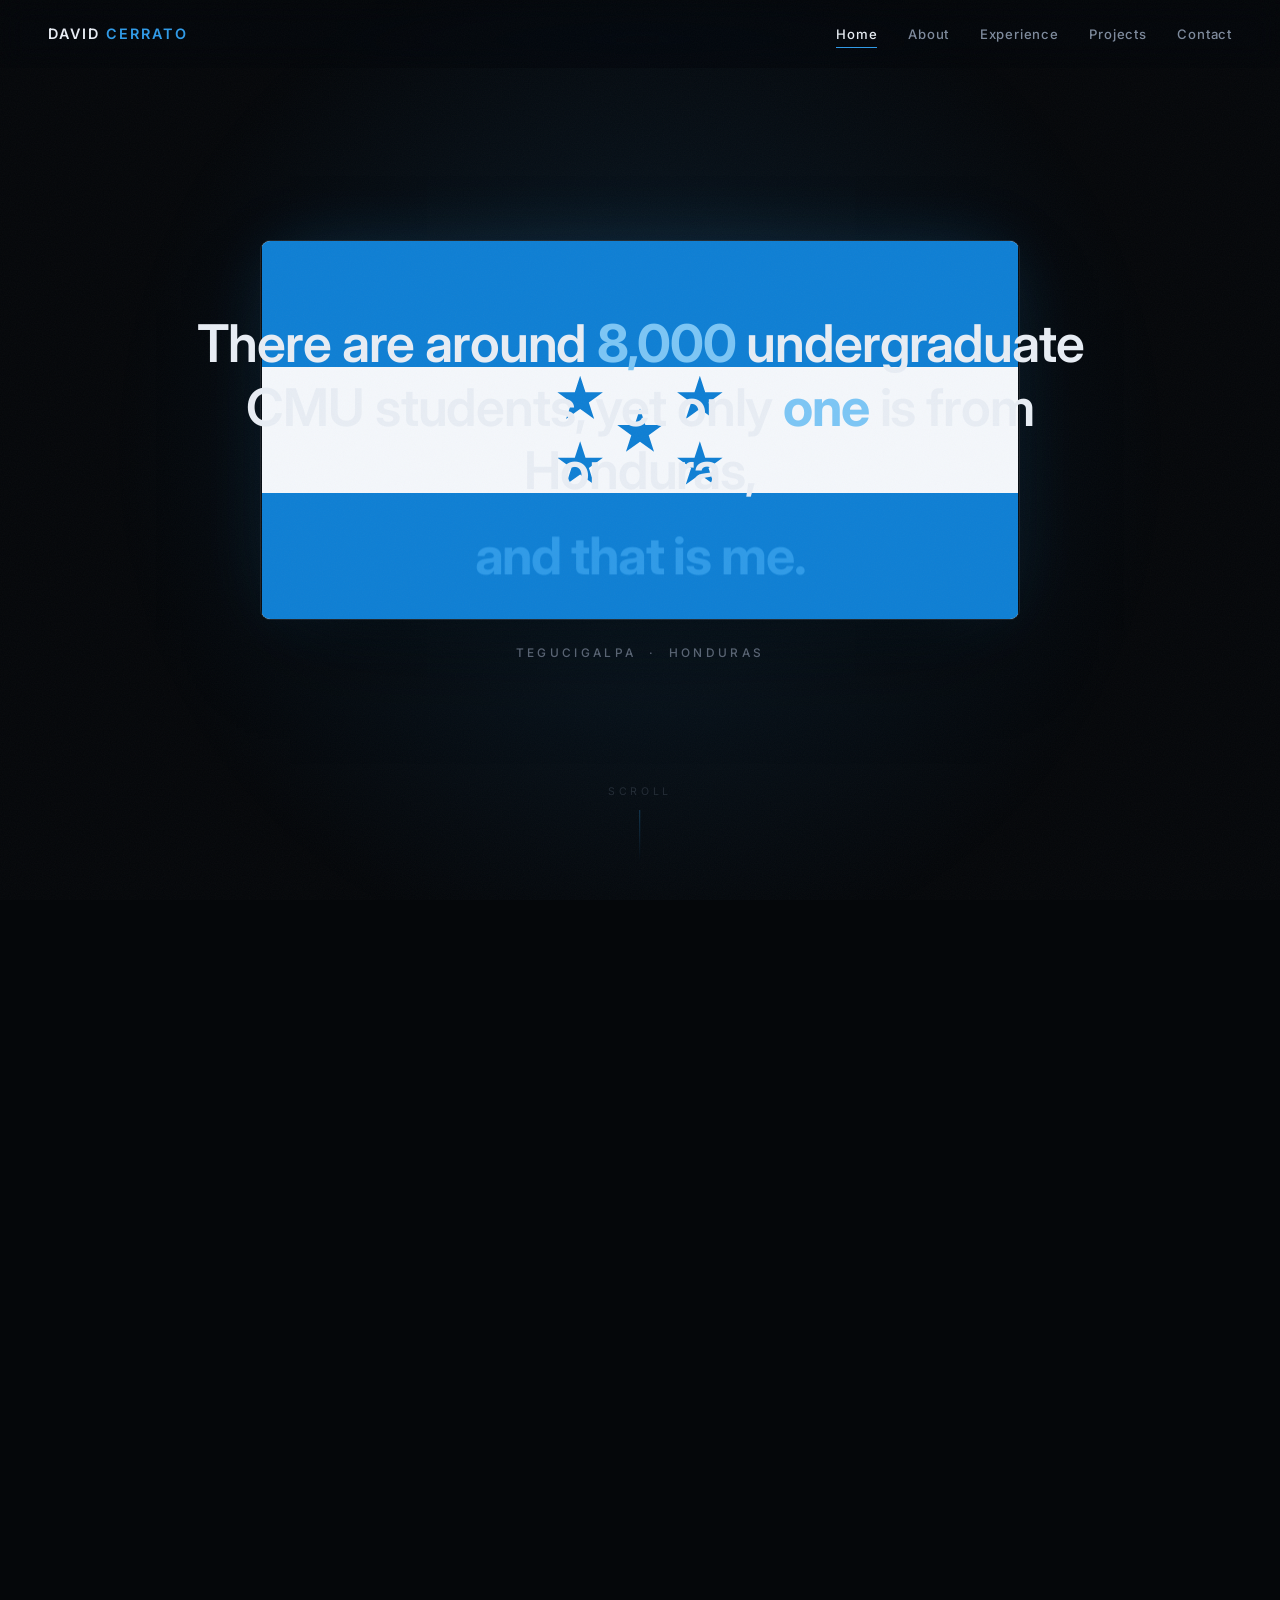
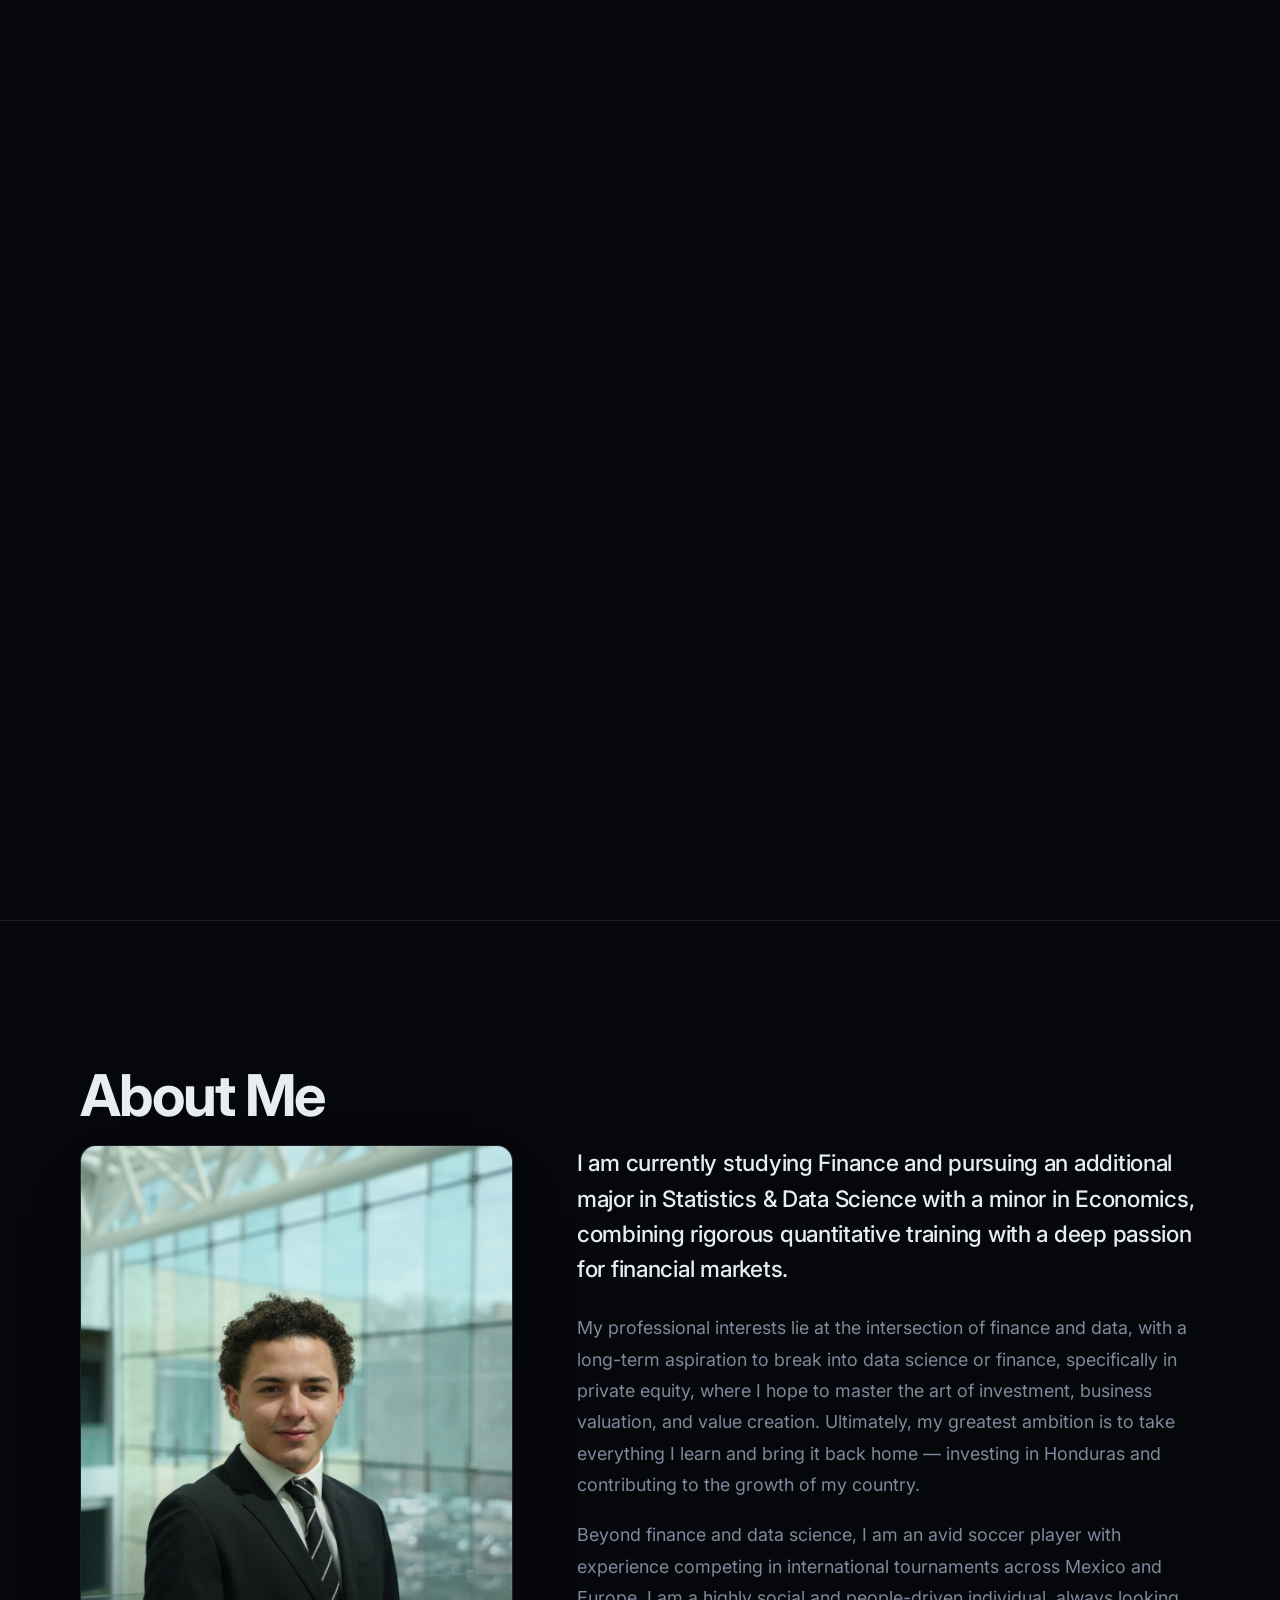
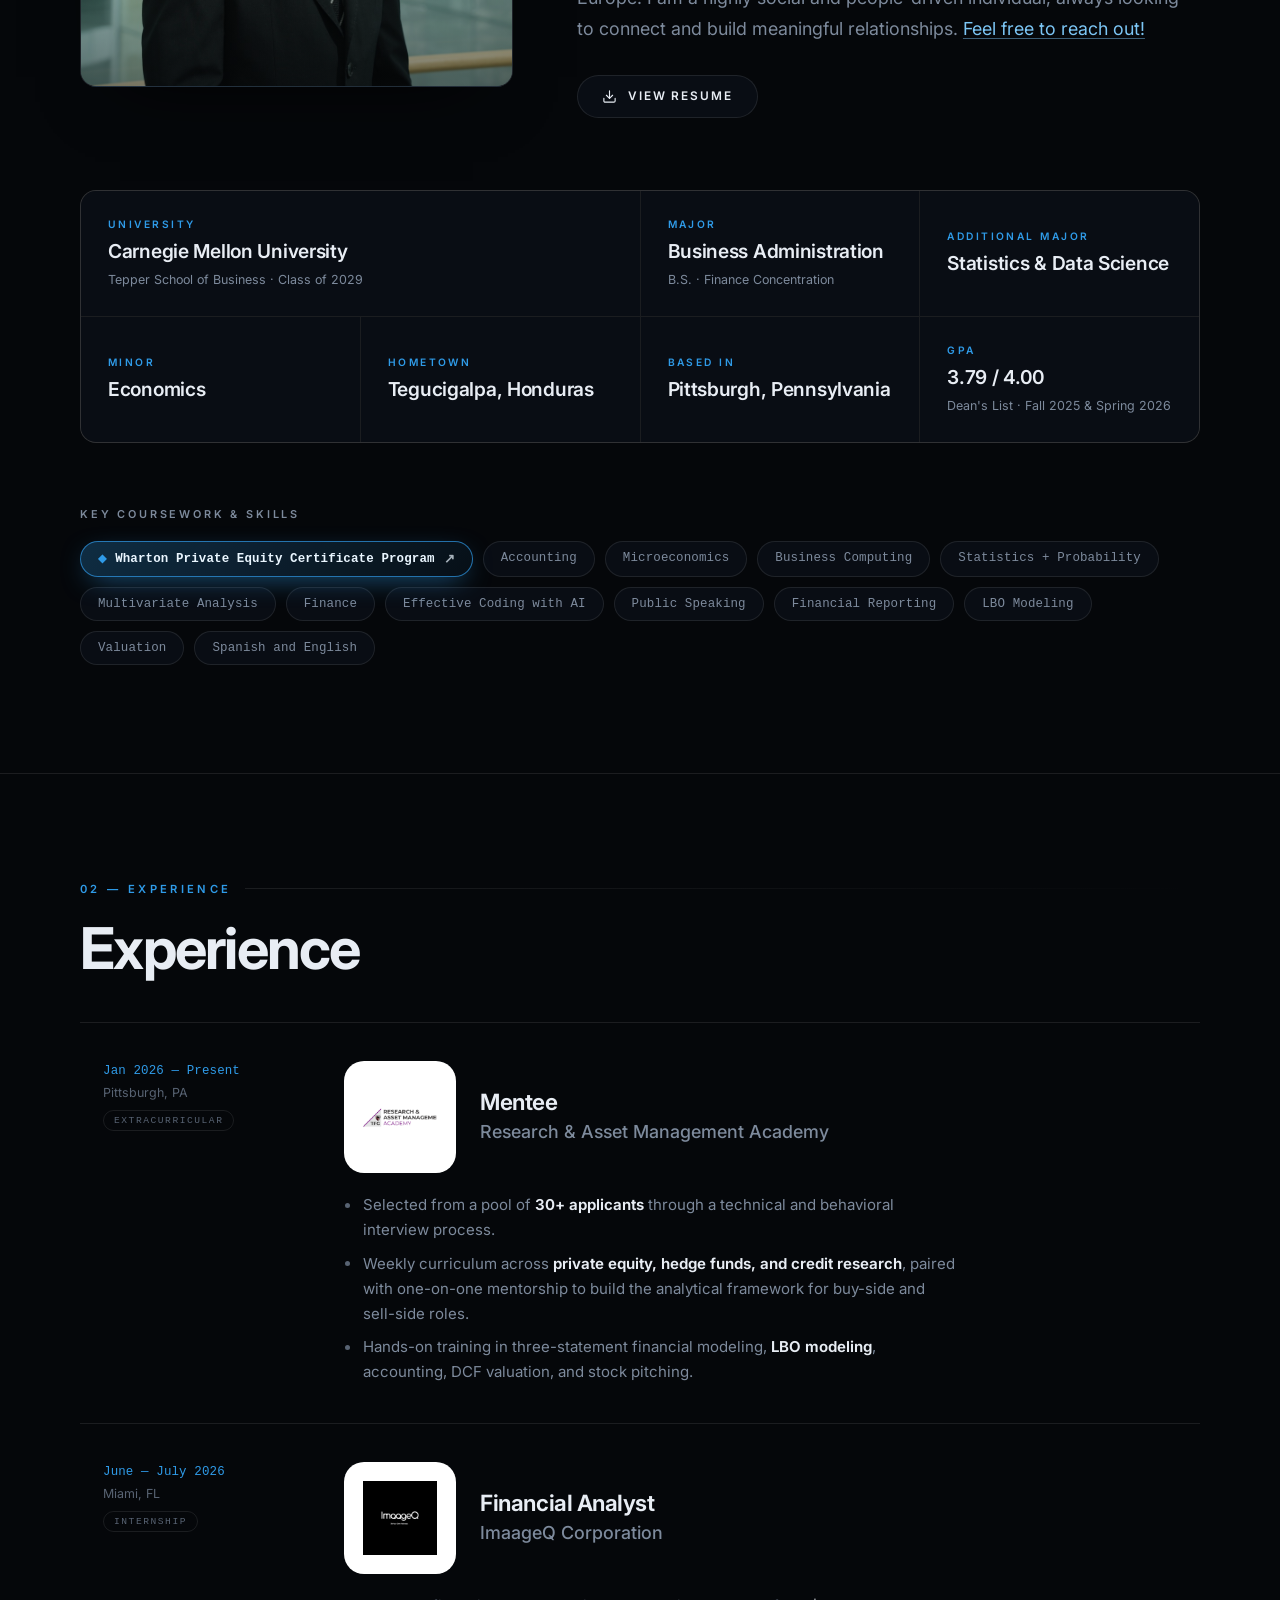
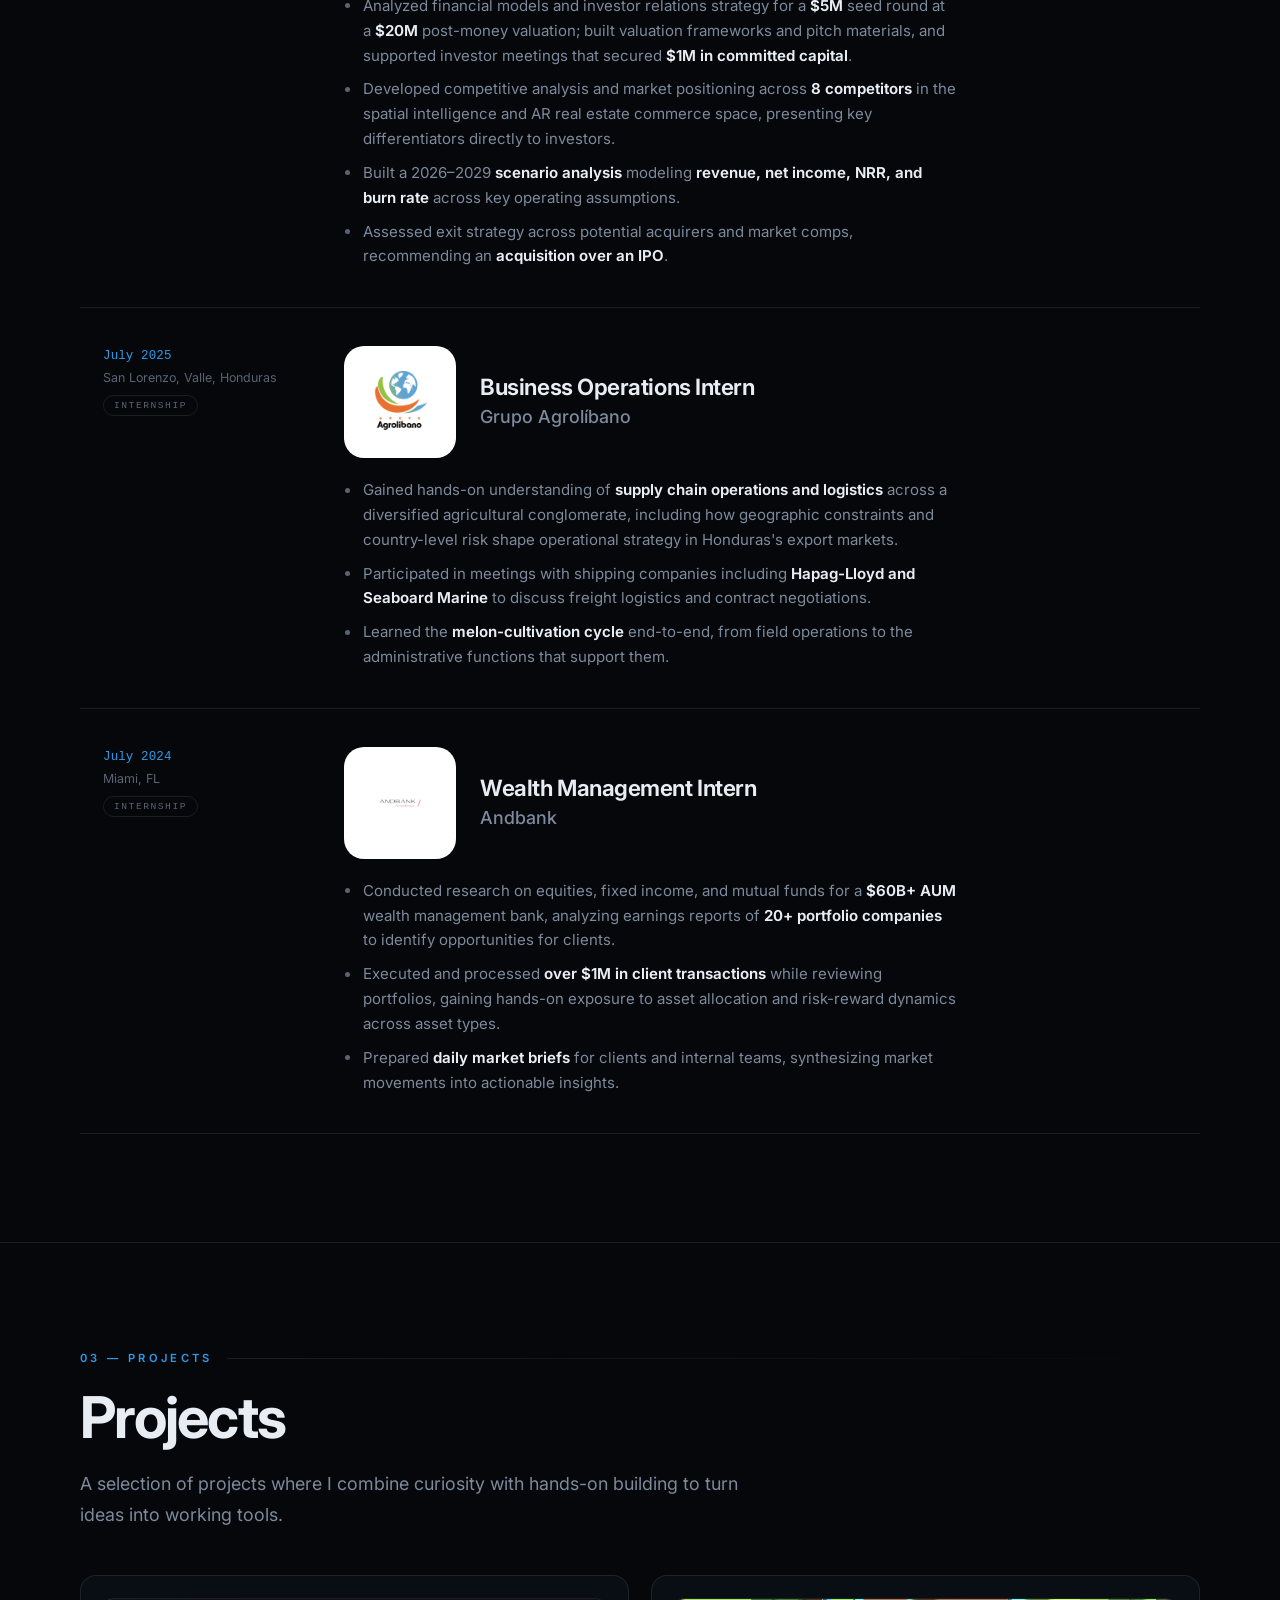
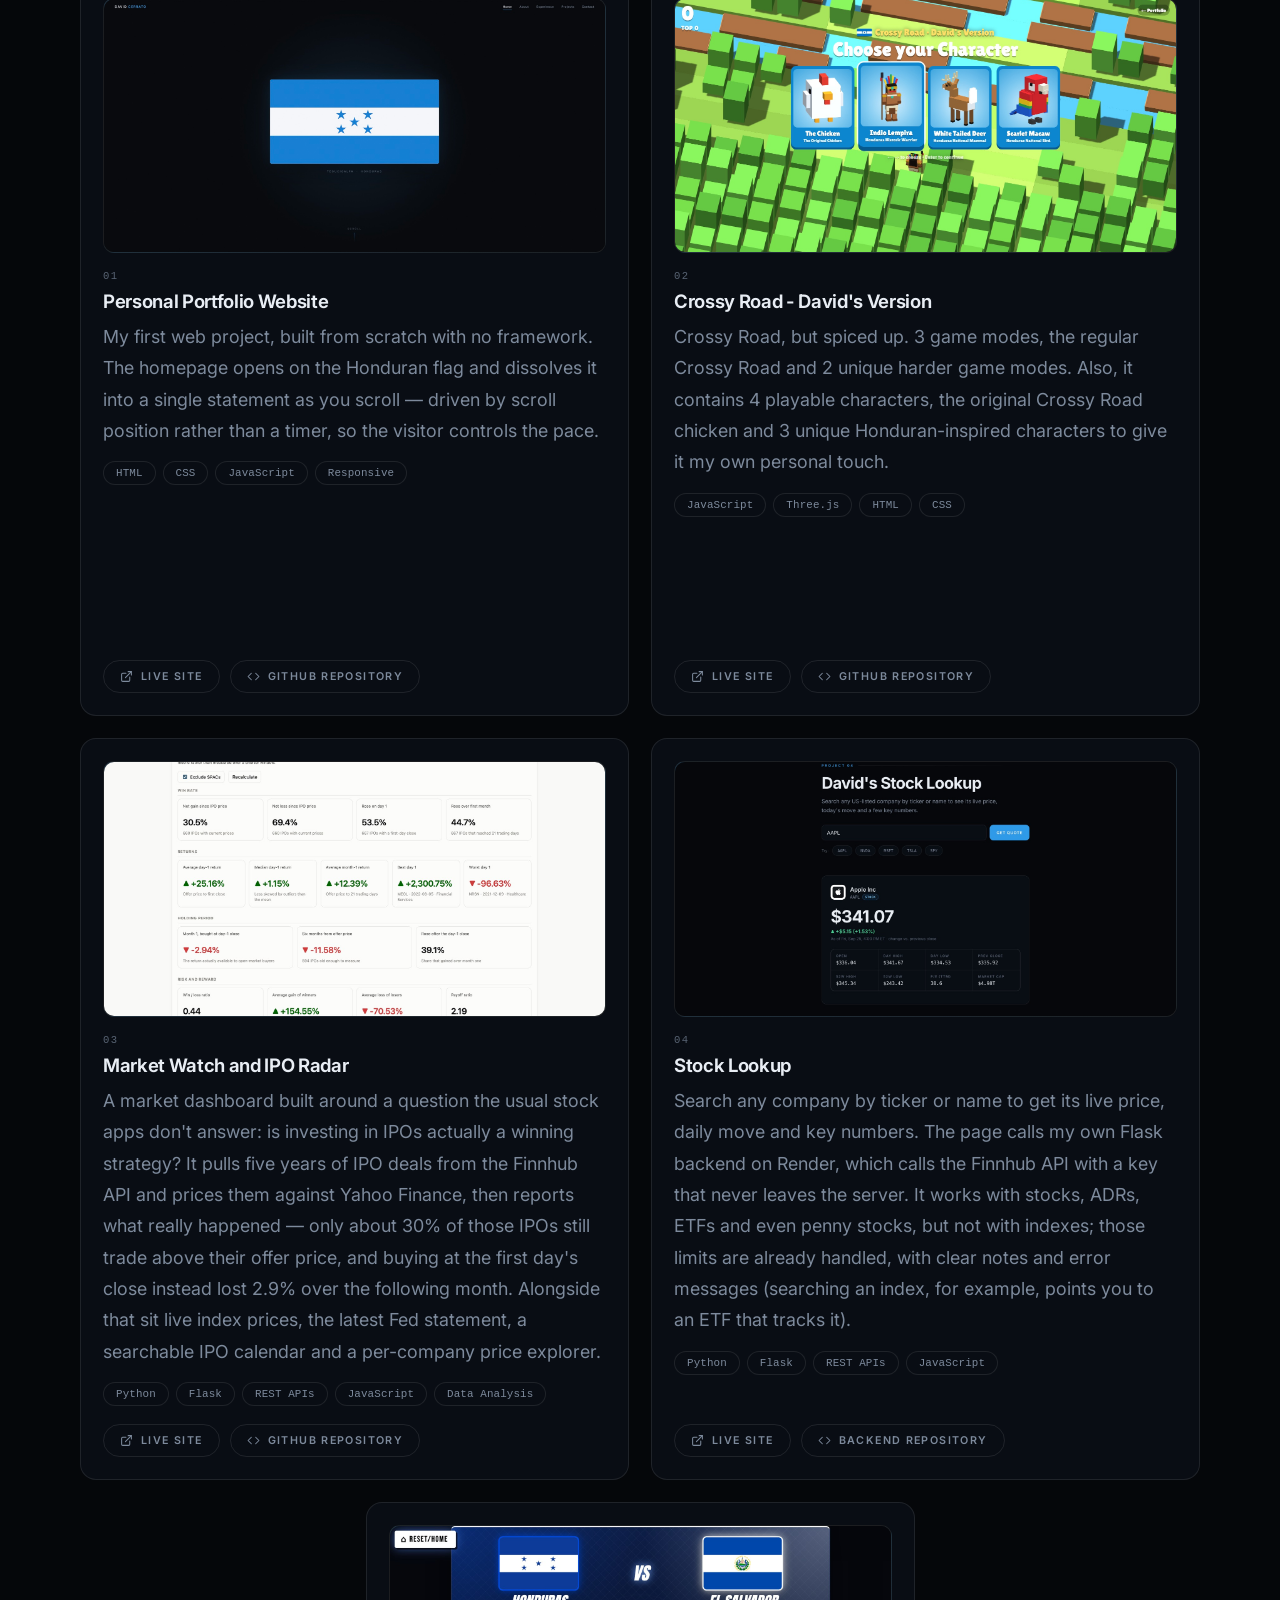
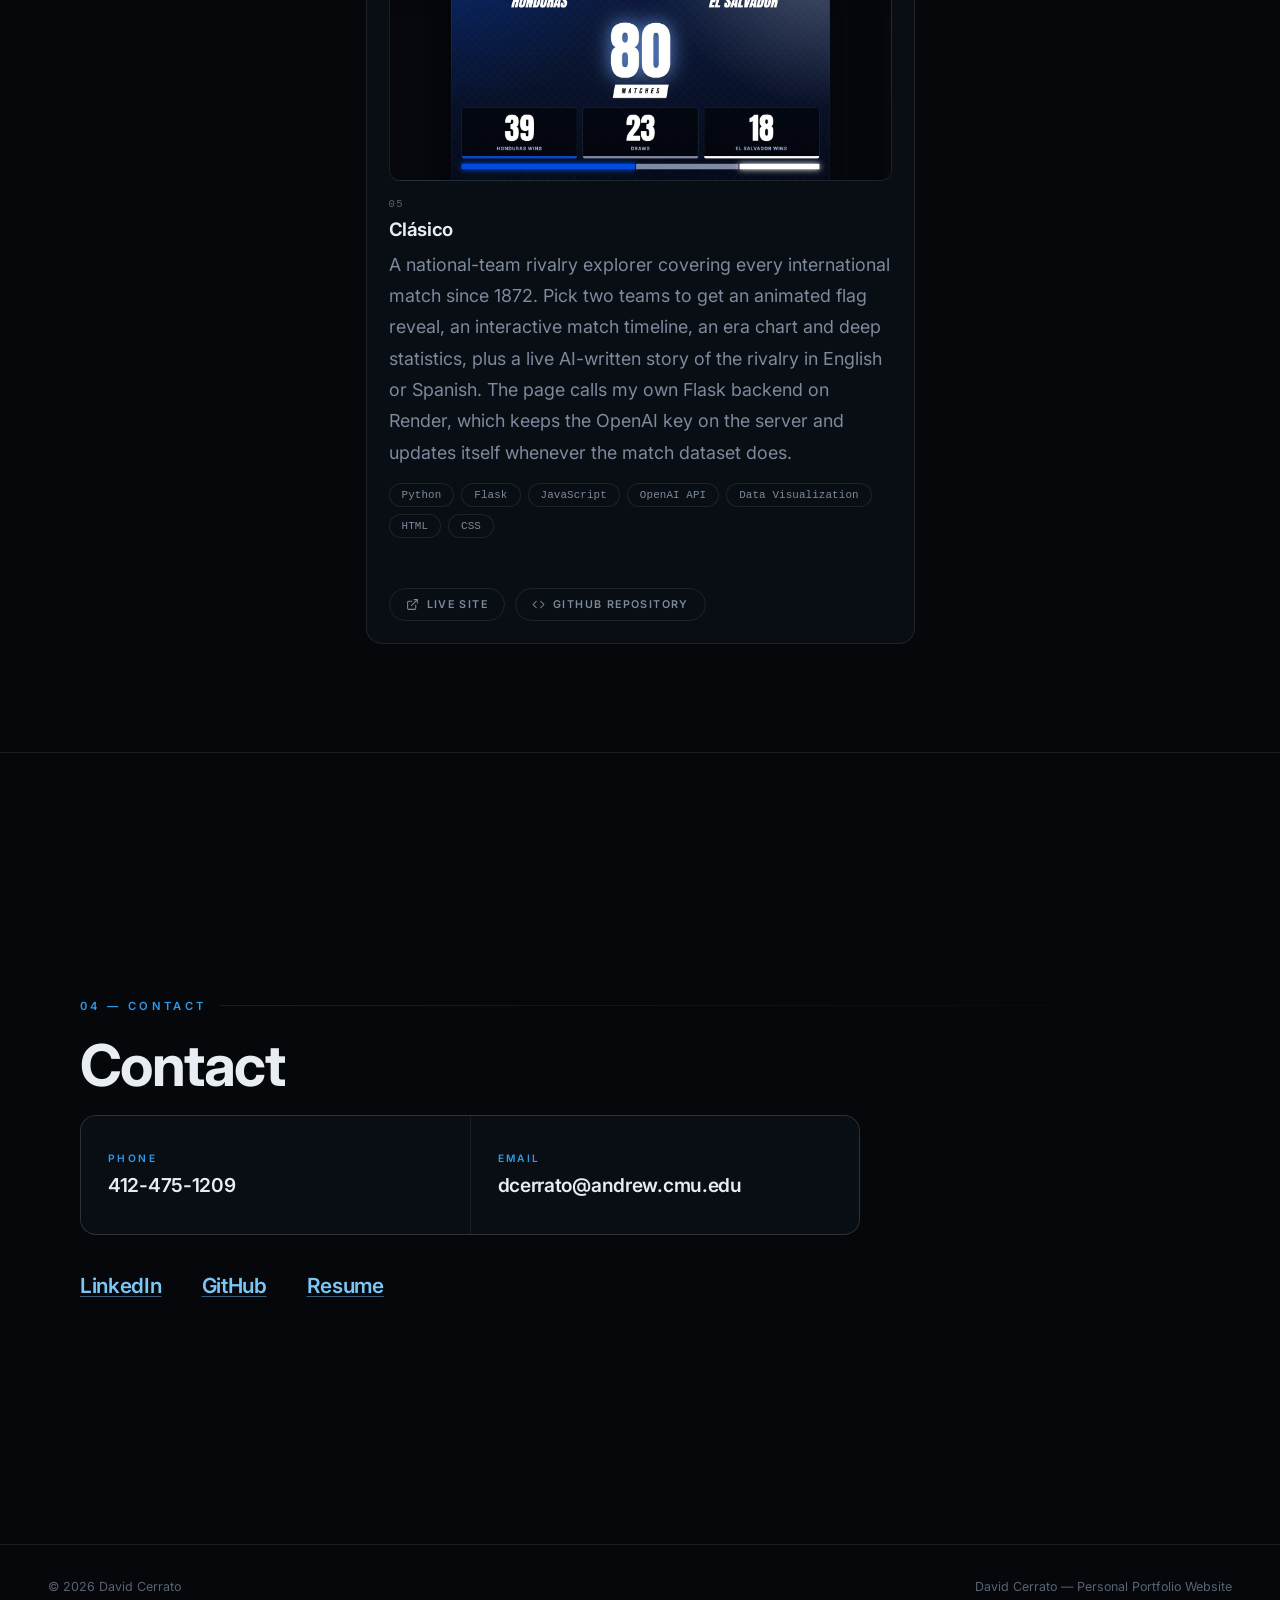
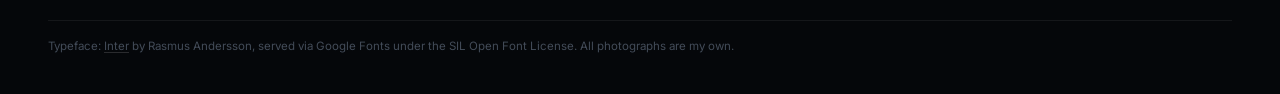
==== commit d9a15fee: "Make Experience logos much bigger; bold every number in bullets Logo tile grows from 50px to 112px o" ====
--- a/index.html
+++ b/index.html
@@ -761,17 +761,17 @@
    light chip is what makes them read as one consistent row instead
    of four mismatched stickers. */
 .exp-head{
-  display:flex; align-items:center; gap:15px;
-  margin-bottom:17px;
+  display:flex; align-items:center; gap:24px;
+  margin-bottom:20px;
 }
 .exp-logo{
   flex:none;
-  width:50px; height:50px;
+  width:112px; height:112px;
   display:grid; place-items:center;
-  padding:8px;
+  padding:18px;
   background:#fff;
   border:1px solid var(--line);
-  border-radius:12px;
+  border-radius:20px;
   box-shadow:0 1px 0 rgba(255,255,255,.4) inset;
   transition:transform .35s var(--ease), box-shadow .35s var(--ease);
 }
@@ -1005,6 +1005,8 @@
     align-items:center; gap:10px;
   }
   .exp-kind{ margin-top:0; }
+  .exp-logo{ width:76px; height:76px; padding:12px; border-radius:16px; }
+  .exp-head{ gap:16px; }
 }
 
 @media (max-width:560px){
@@ -1353,9 +1355,9 @@
             </div>
           </div>
           <ul class="exp-points">
-            <li>Analyzed financial models and investor relations strategy for a $5M seed round at a $20M post-money valuation; built valuation frameworks and pitch materials, and supported investor meetings that secured <strong>$1M in committed capital</strong>.</li>
+            <li>Analyzed financial models and investor relations strategy for a <strong>$5M</strong> seed round at a <strong>$20M</strong> post-money valuation; built valuation frameworks and pitch materials, and supported investor meetings that secured <strong>$1M in committed capital</strong>.</li>
             <li>Developed competitive analysis and market positioning across <strong>8 competitors</strong> in the spatial intelligence and AR real estate commerce space, presenting key differentiators directly to investors.</li>
-            <li>Built a 2026–2029 scenario analysis modeling <strong>revenue, net income, NRR, and burn rate</strong> across key operating assumptions.</li>
+            <li>Built a 2026–2029 <strong>scenario analysis</strong> modeling <strong>revenue, net income, NRR, and burn rate</strong> across key operating assumptions.</li>
             <li>Assessed exit strategy across potential acquirers and market comps, recommending an <strong>acquisition over an IPO</strong>.</li>
           </ul>
         </div>
@@ -1404,9 +1406,9 @@
             </div>
           </div>
           <ul class="exp-points">
-            <li>Conducted research on equities, fixed income, and mutual funds for a <strong>$60B+ AUM</strong> wealth management bank, analyzing earnings reports of 20+ portfolio companies to identify opportunities for clients.</li>
+            <li>Conducted research on equities, fixed income, and mutual funds for a <strong>$60B+ AUM</strong> wealth management bank, analyzing earnings reports of <strong>20+ portfolio companies</strong> to identify opportunities for clients.</li>
             <li>Executed and processed <strong>over $1M in client transactions</strong> while reviewing portfolios, gaining hands-on exposure to asset allocation and risk-reward dynamics across asset types.</li>
-            <li>Prepared daily market briefs for clients and internal teams, synthesizing market movements into actionable insights.</li>
+            <li>Prepared <strong>daily market briefs</strong> for clients and internal teams, synthesizing market movements into actionable insights.</li>
           </ul>
         </div>
       </li>
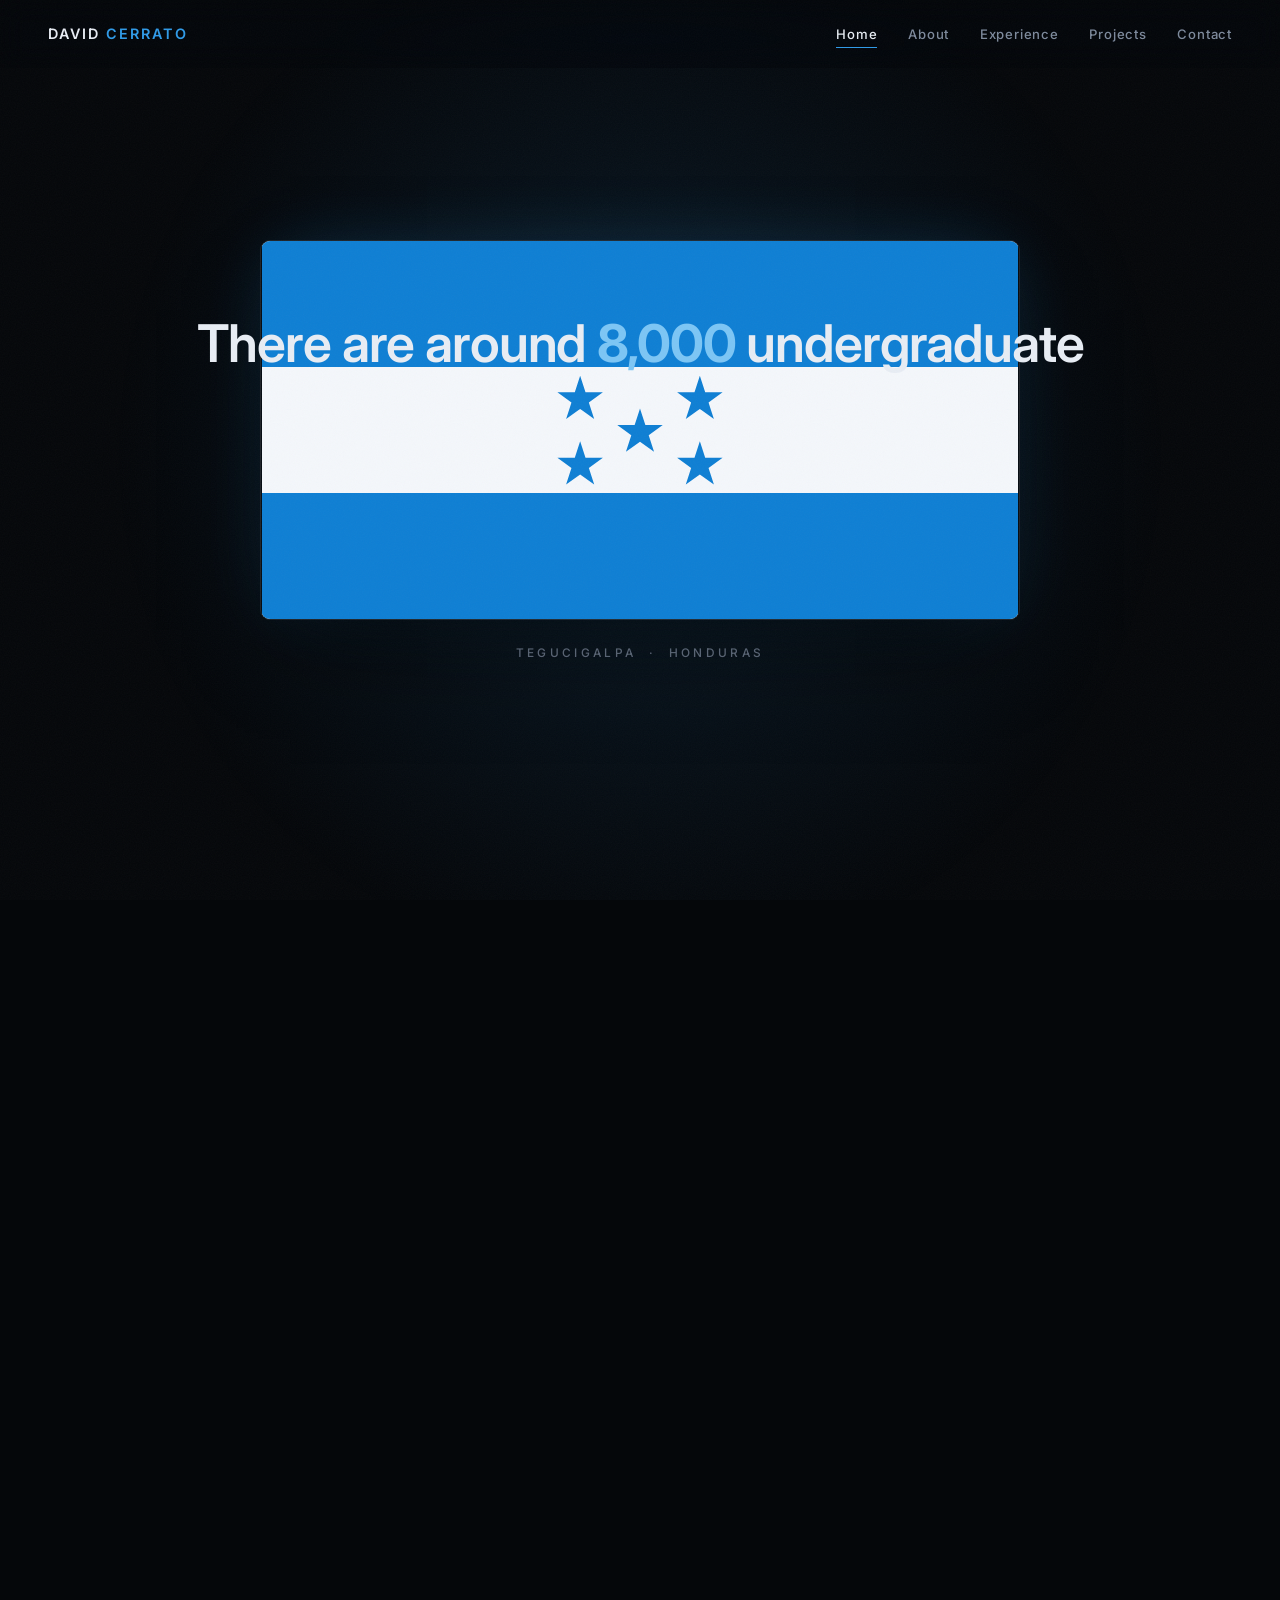
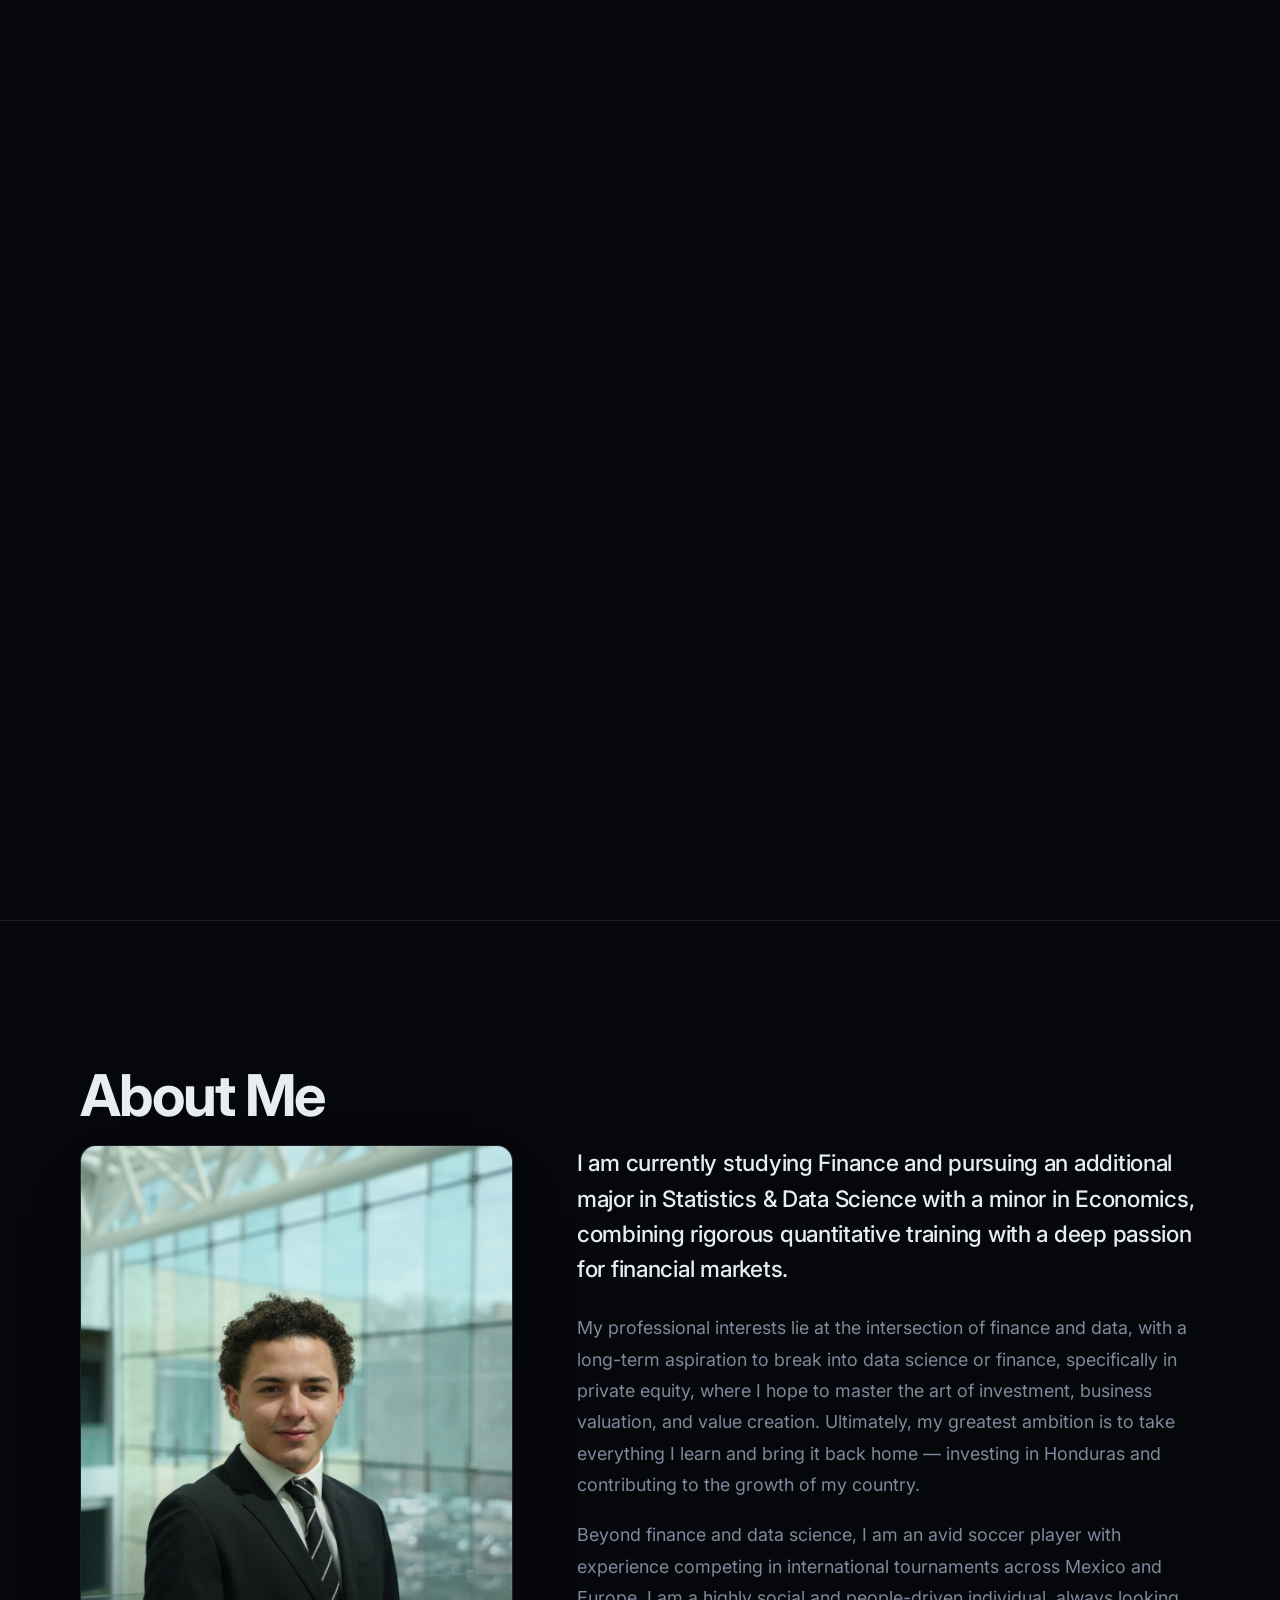
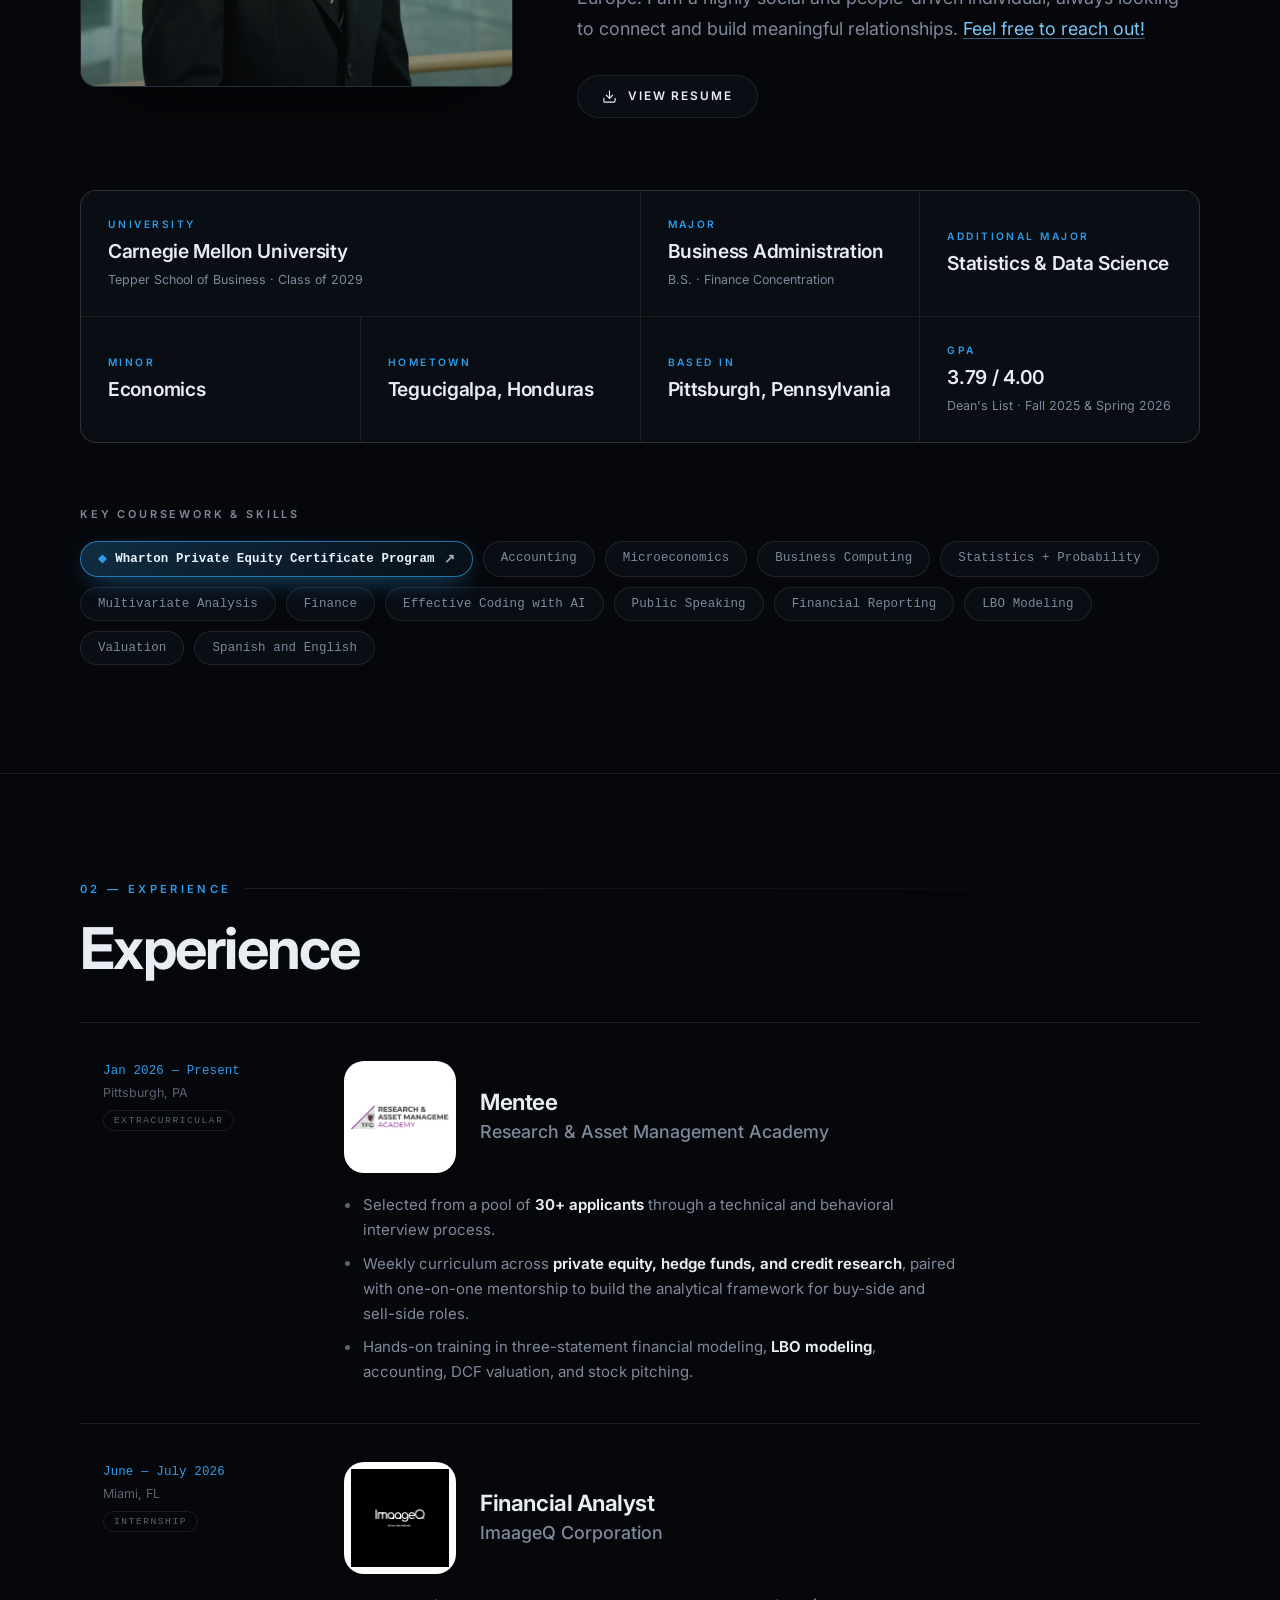
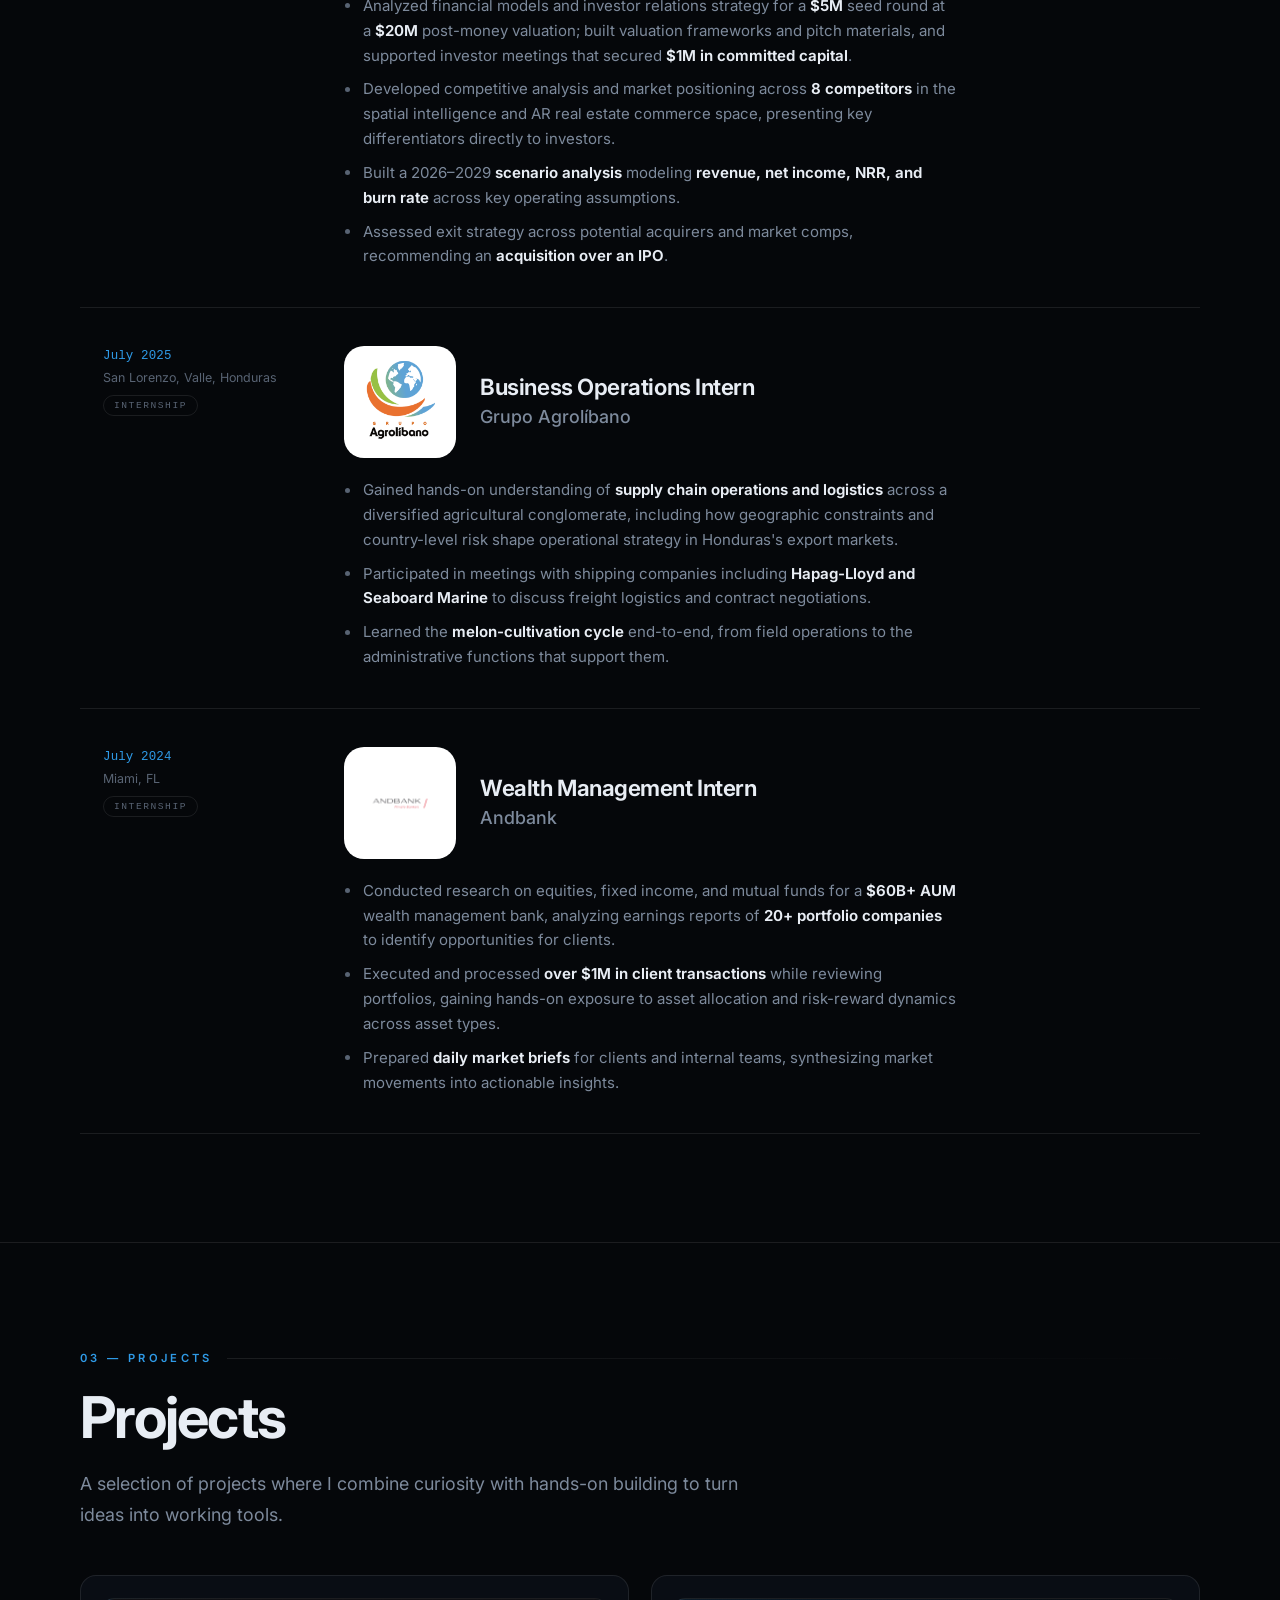
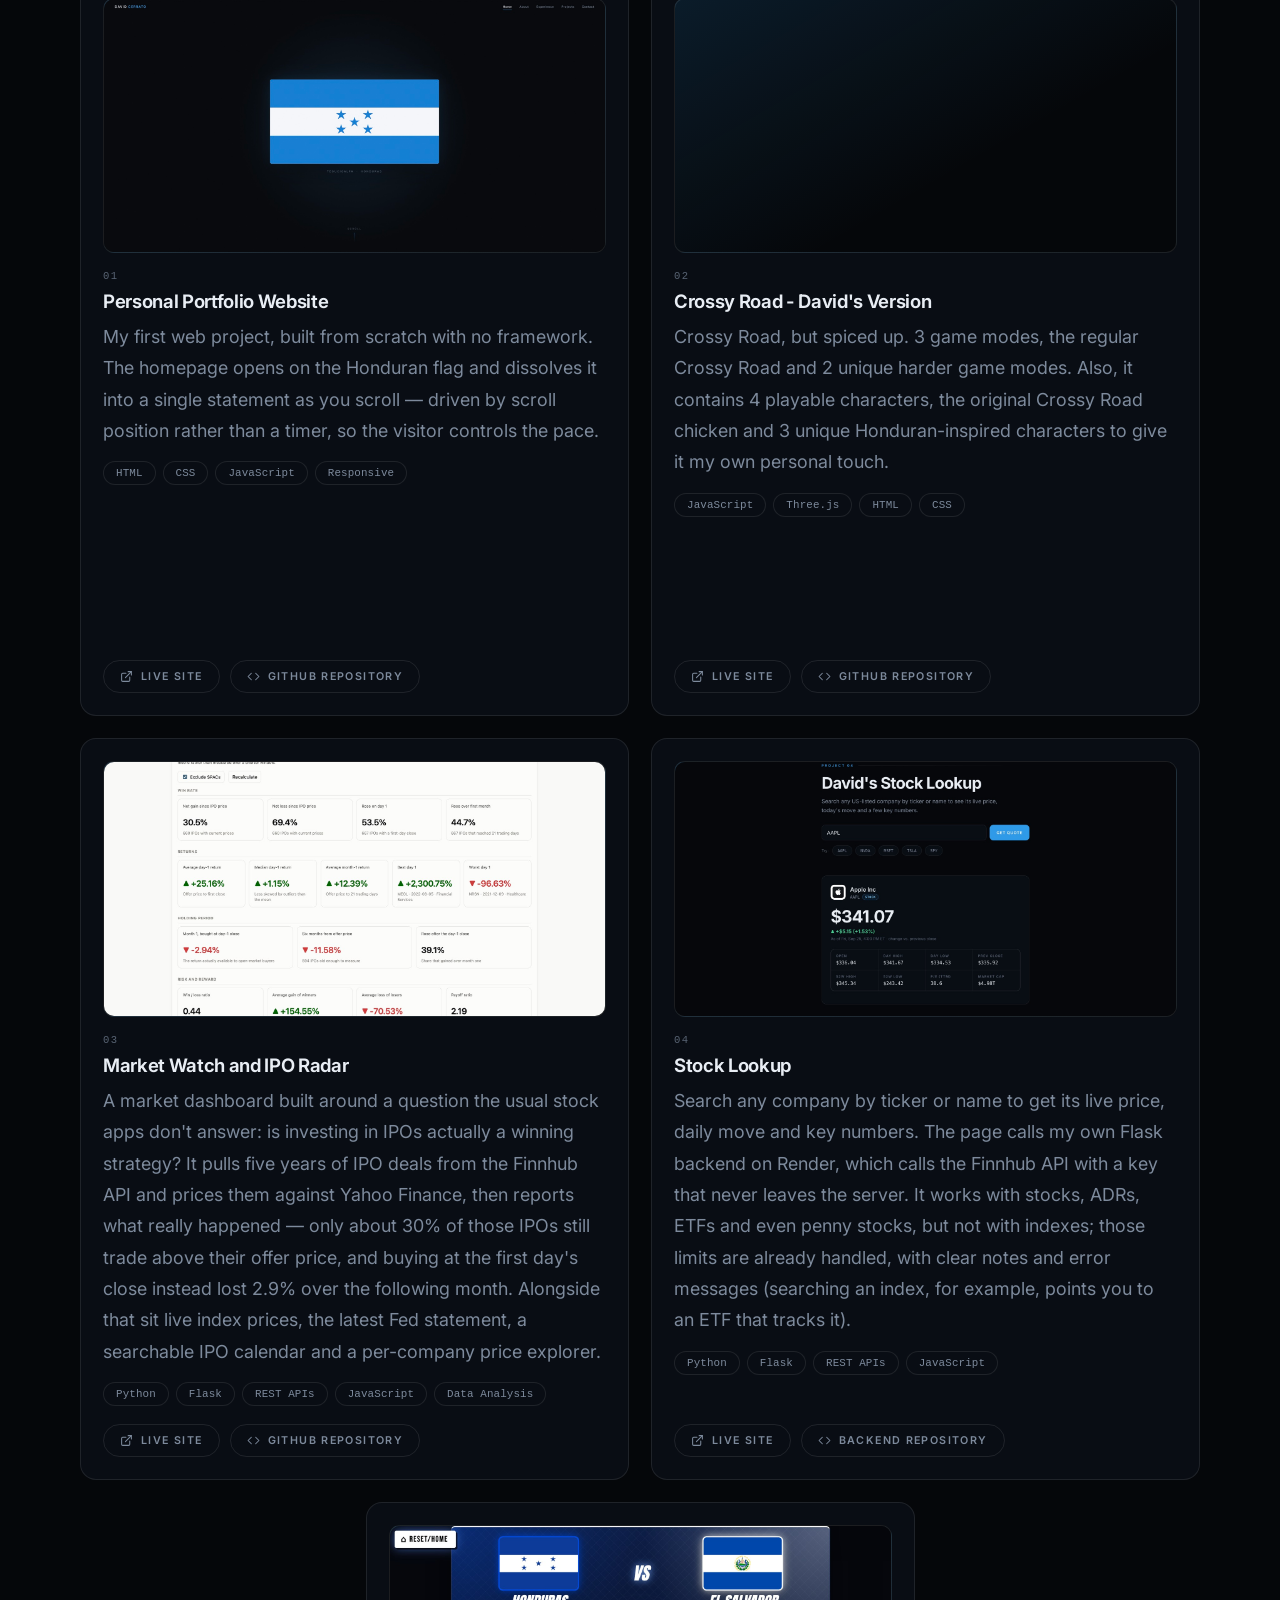
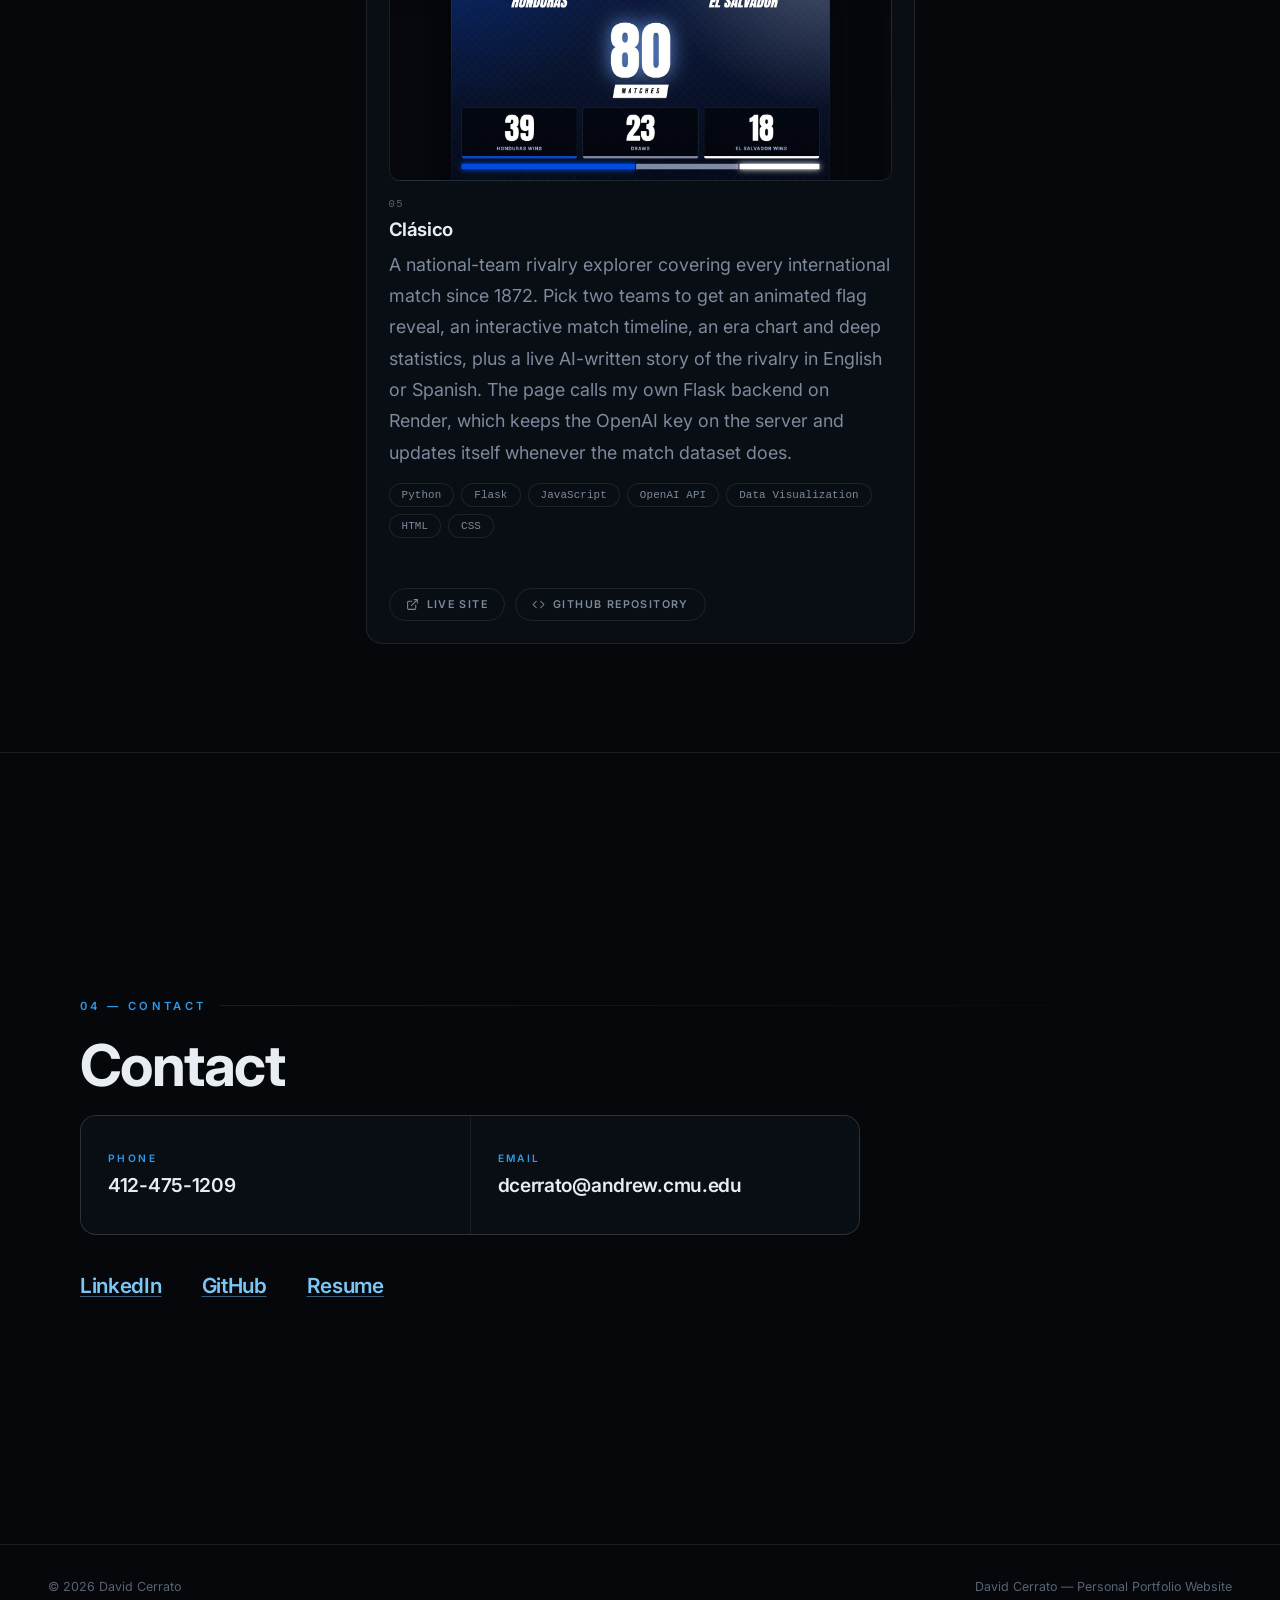
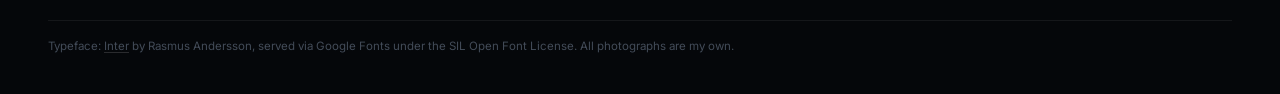
==== commit 1e43b3ee: "Shrink logo tile padding so the marks fill the square Padding drops from 18px to 6px on desktop and " ====
--- a/index.html
+++ b/index.html
@@ -768,7 +768,7 @@
   flex:none;
   width:112px; height:112px;
   display:grid; place-items:center;
-  padding:18px;
+  padding:6px;
   background:#fff;
   border:1px solid var(--line);
   border-radius:20px;
@@ -1005,7 +1005,7 @@
     align-items:center; gap:10px;
   }
   .exp-kind{ margin-top:0; }
-  .exp-logo{ width:76px; height:76px; padding:12px; border-radius:16px; }
+  .exp-logo{ width:76px; height:76px; padding:5px; border-radius:16px; }
   .exp-head{ gap:16px; }
 }
 
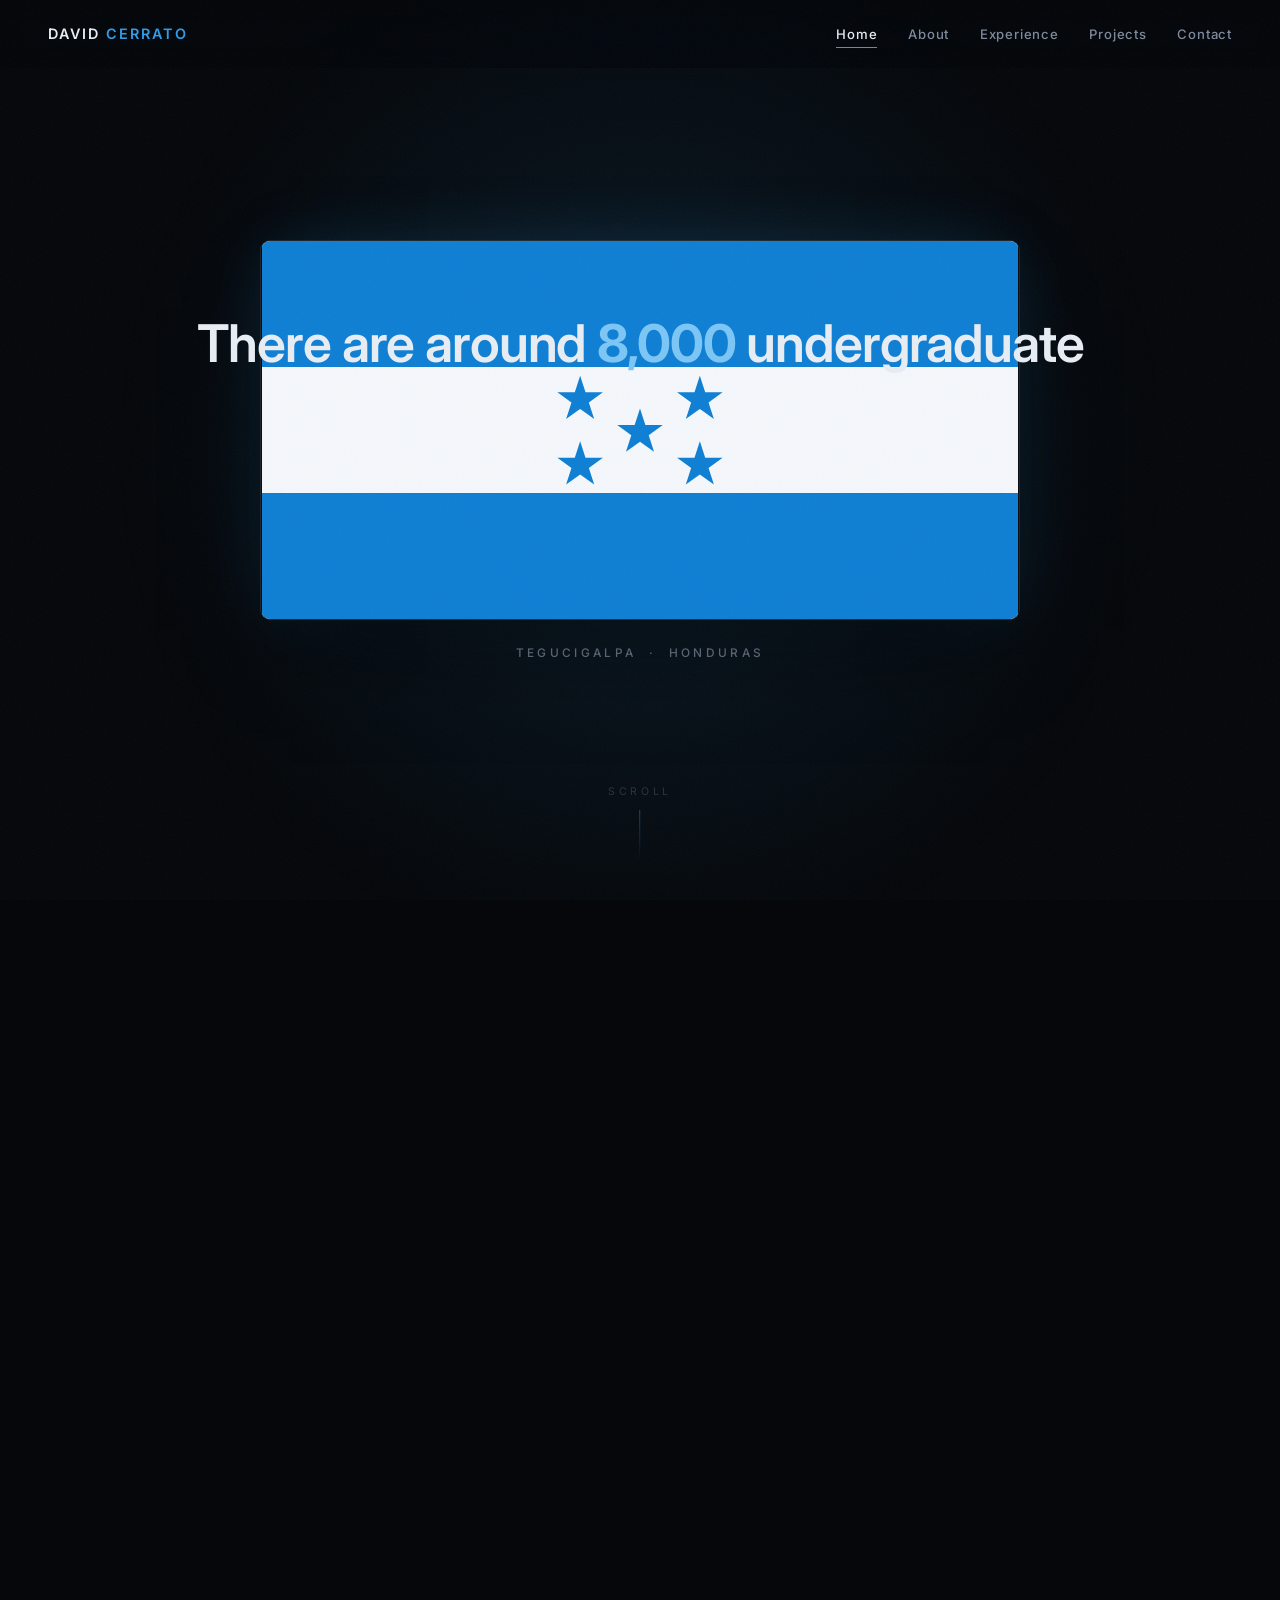
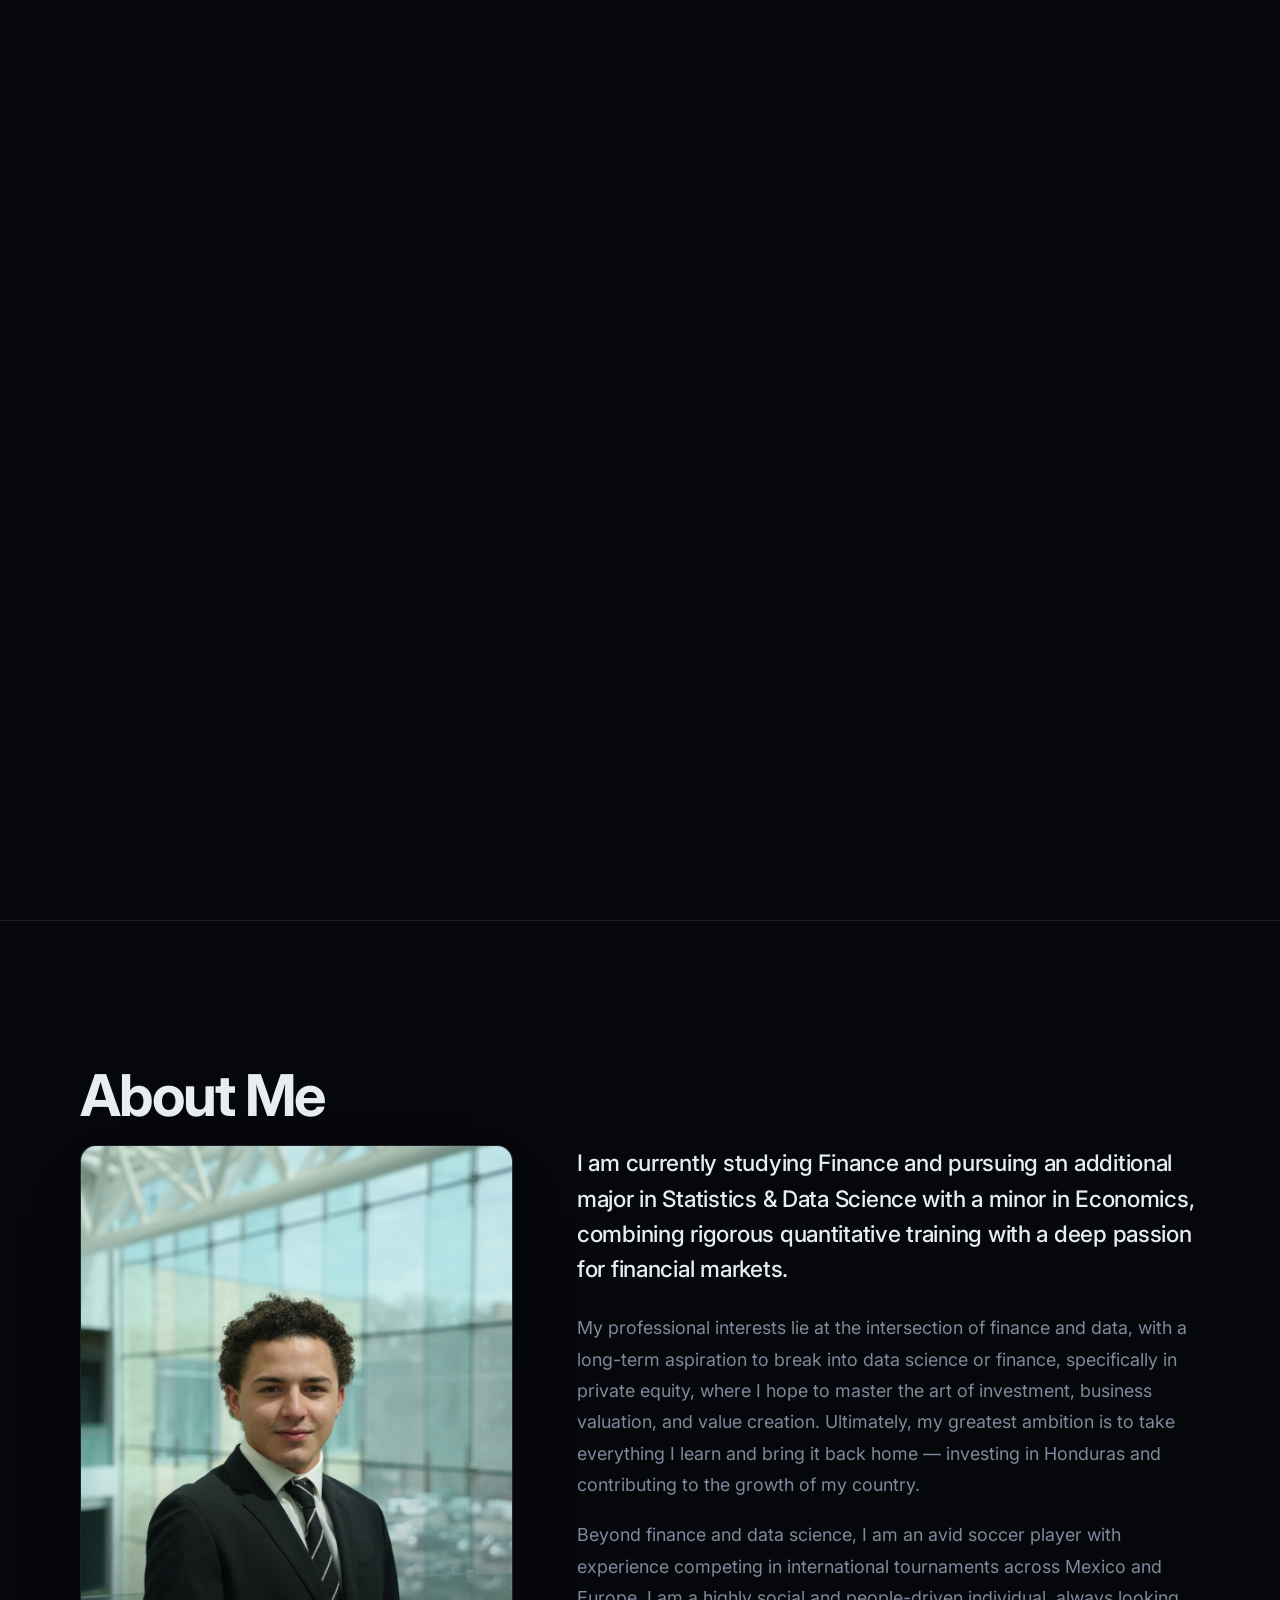
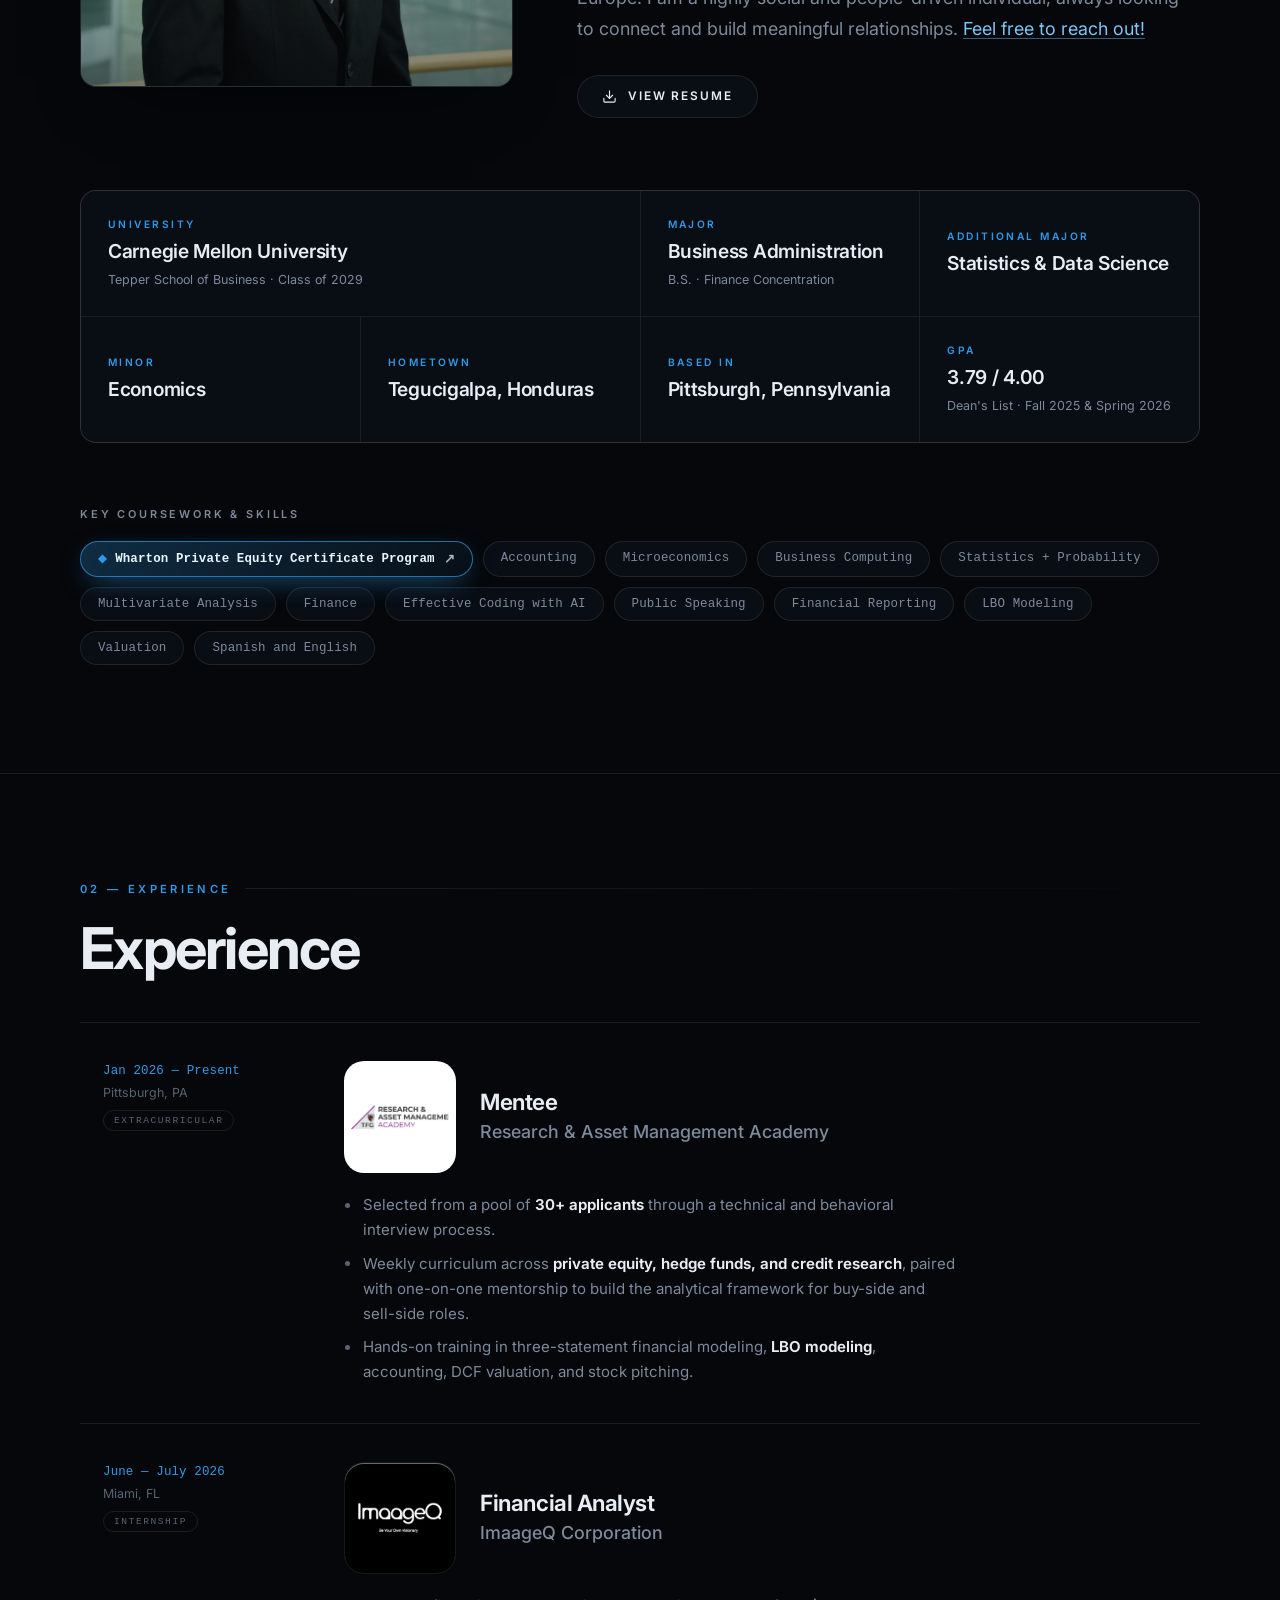
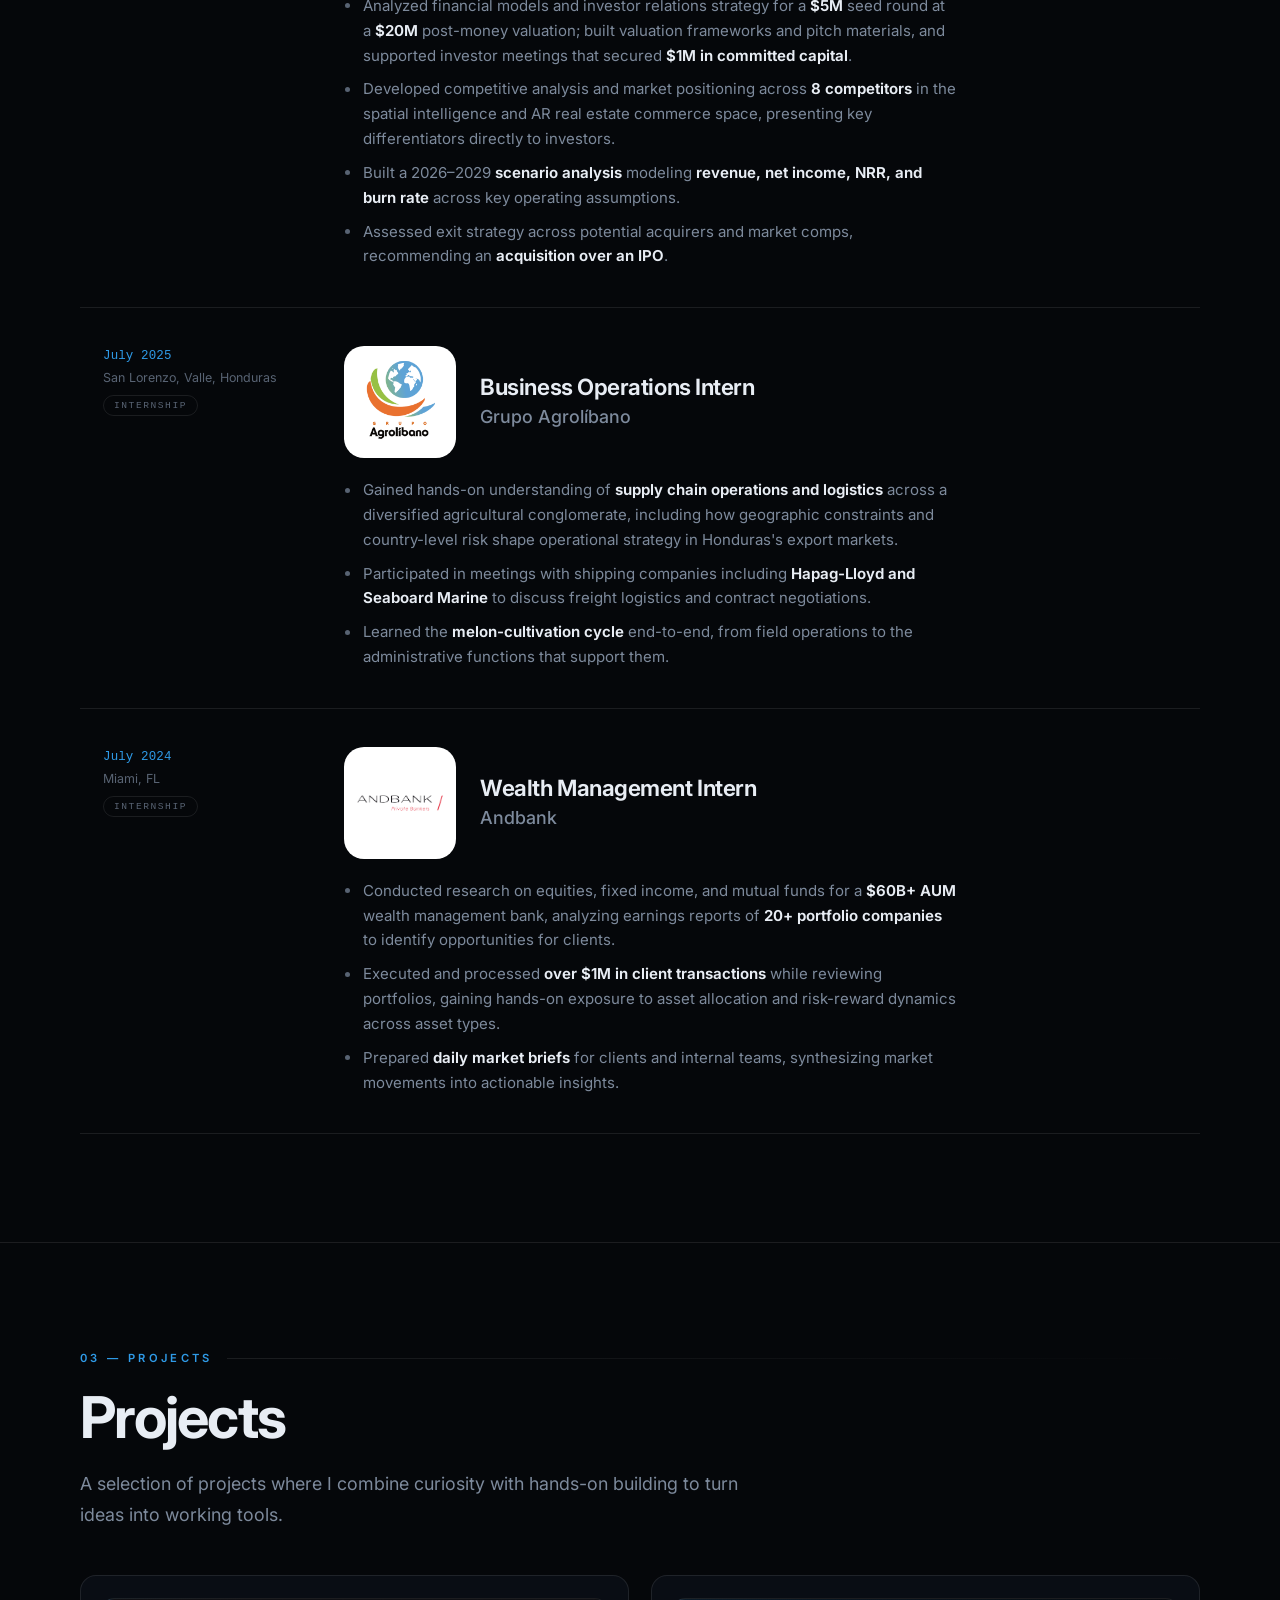
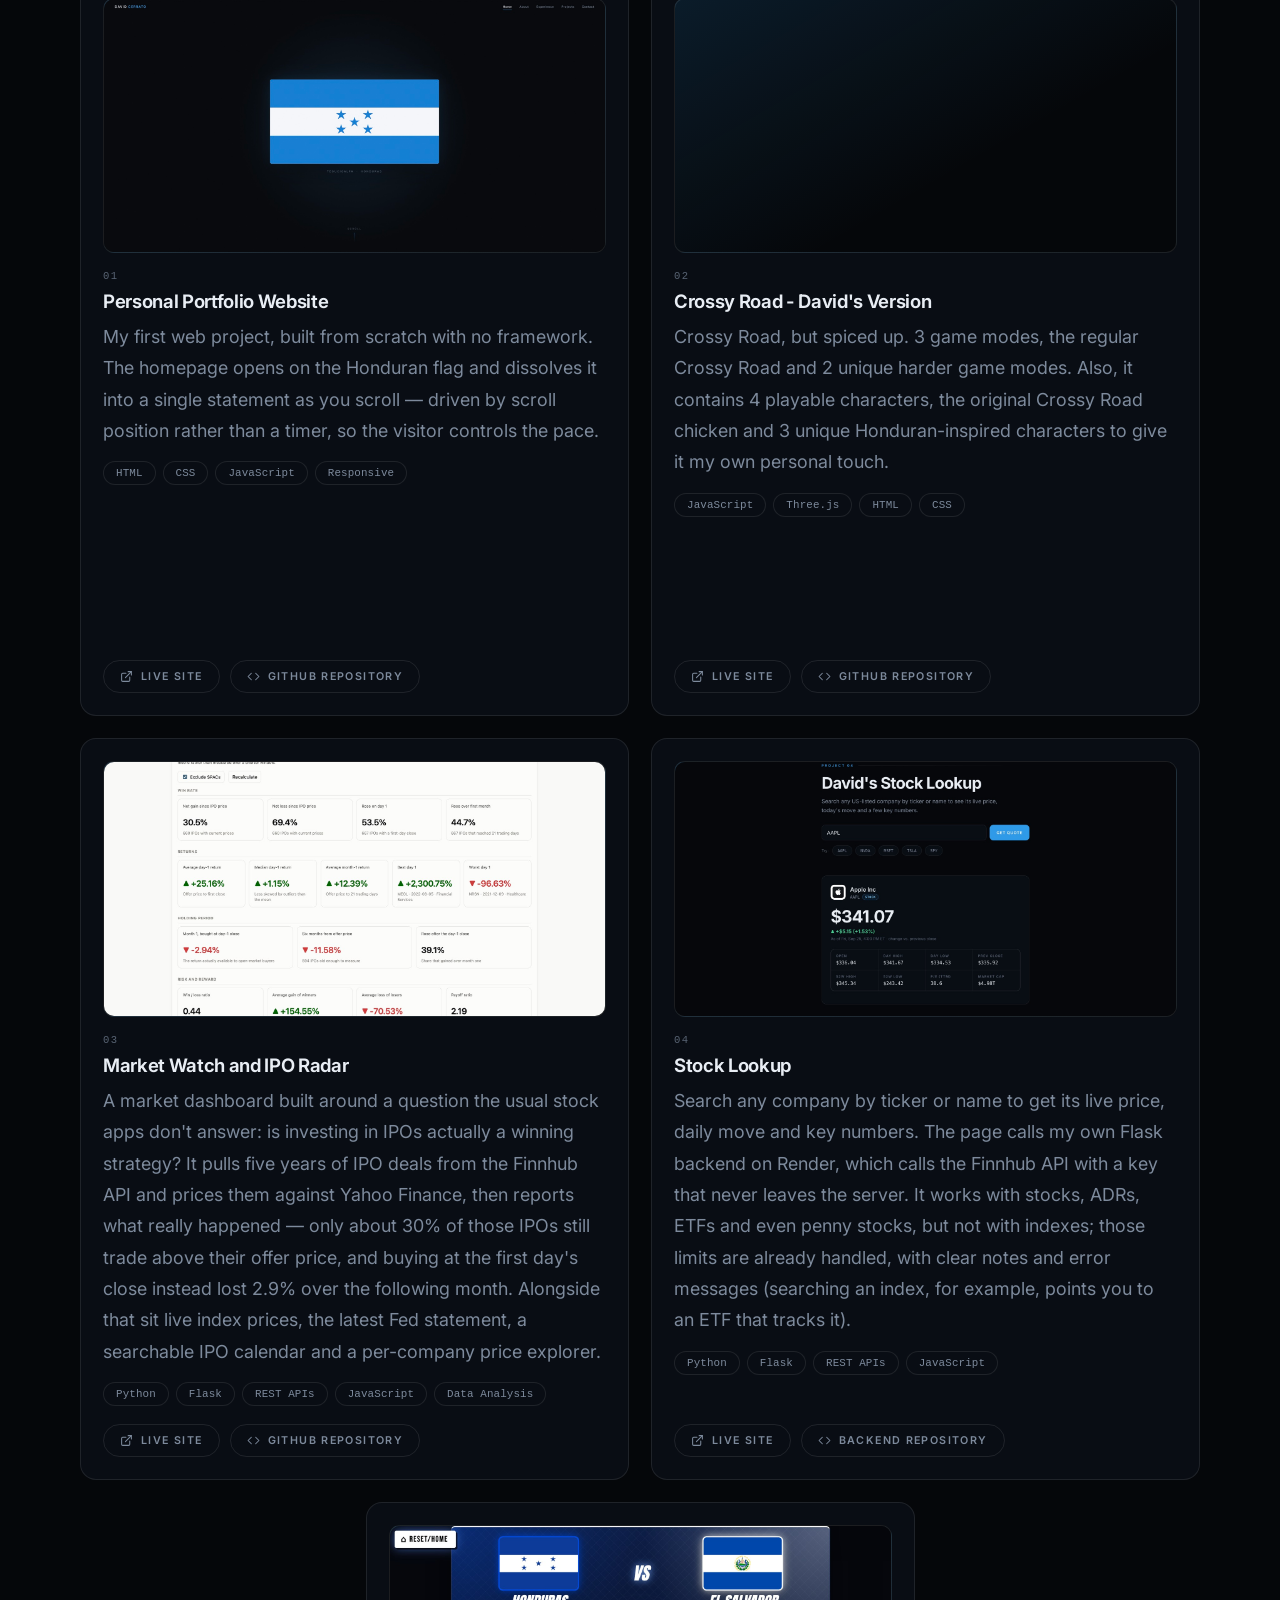
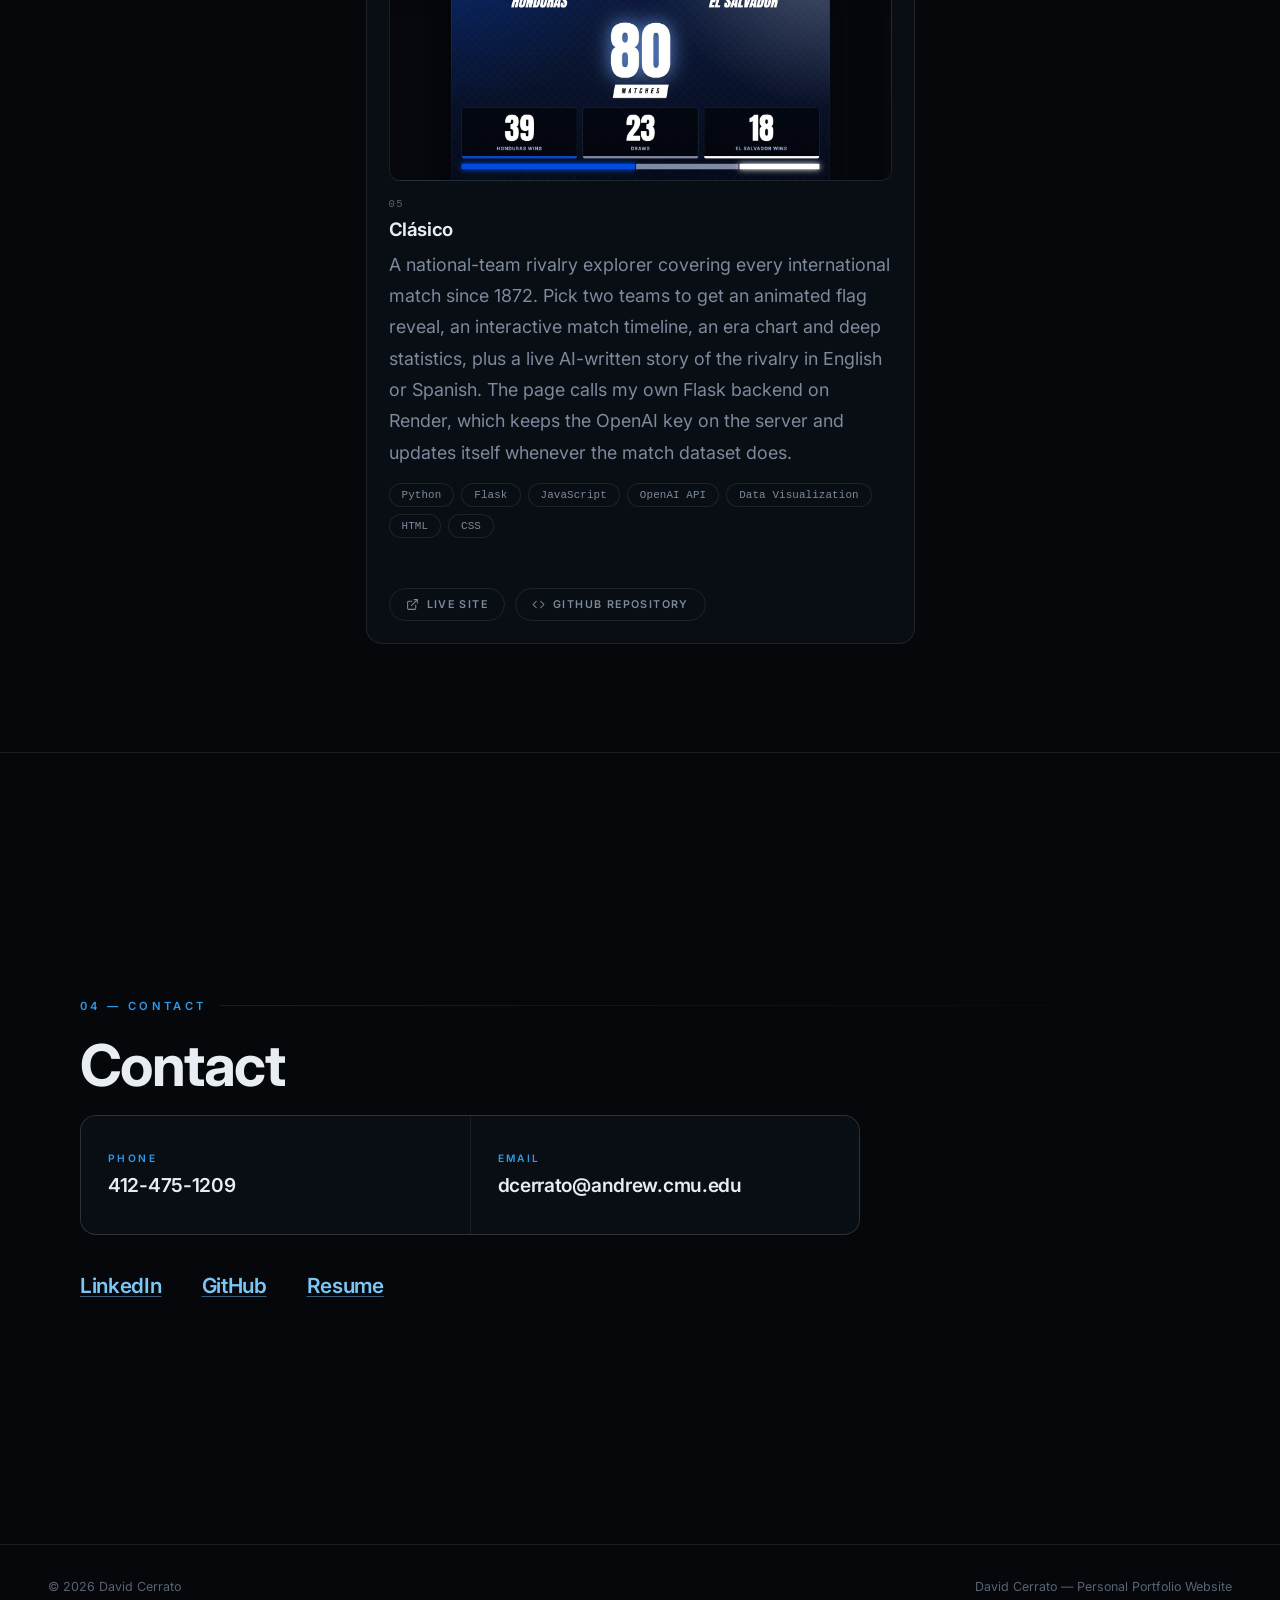
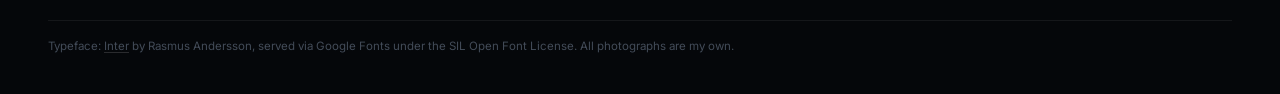
==== commit 59526f4f: "Crop ImaageQ and Andbank logos tight, make ImaageQ flush Both source PNGs had a huge empty margin ba" ====
--- a/index.html
+++ b/index.html
@@ -773,8 +773,12 @@
   border:1px solid var(--line);
   border-radius:20px;
   box-shadow:0 1px 0 rgba(255,255,255,.4) inset;
+  overflow:hidden;
   transition:transform .35s var(--ease), box-shadow .35s var(--ease);
 }
+/* ImaageQ's mark is white-on-black — that black IS its background, so it
+   gets no white mat and sits flush, unlike the white-background logos. */
+.exp-logo.is-flush{ padding:0; background:#000; }
 .exp-logo img{ width:100%; height:100%; object-fit:contain; }
 .exp:hover .exp-logo{
   transform:translateY(-3px);
@@ -1345,7 +1349,7 @@
         </div>
         <div class="exp-what">
           <div class="exp-head">
-            <div class="exp-logo">
+            <div class="exp-logo is-flush">
               <img src="assets/exp-logo-imaageq.png" loading="lazy" decoding="async"
                    alt="ImaageQ Corporation logo">
             </div>
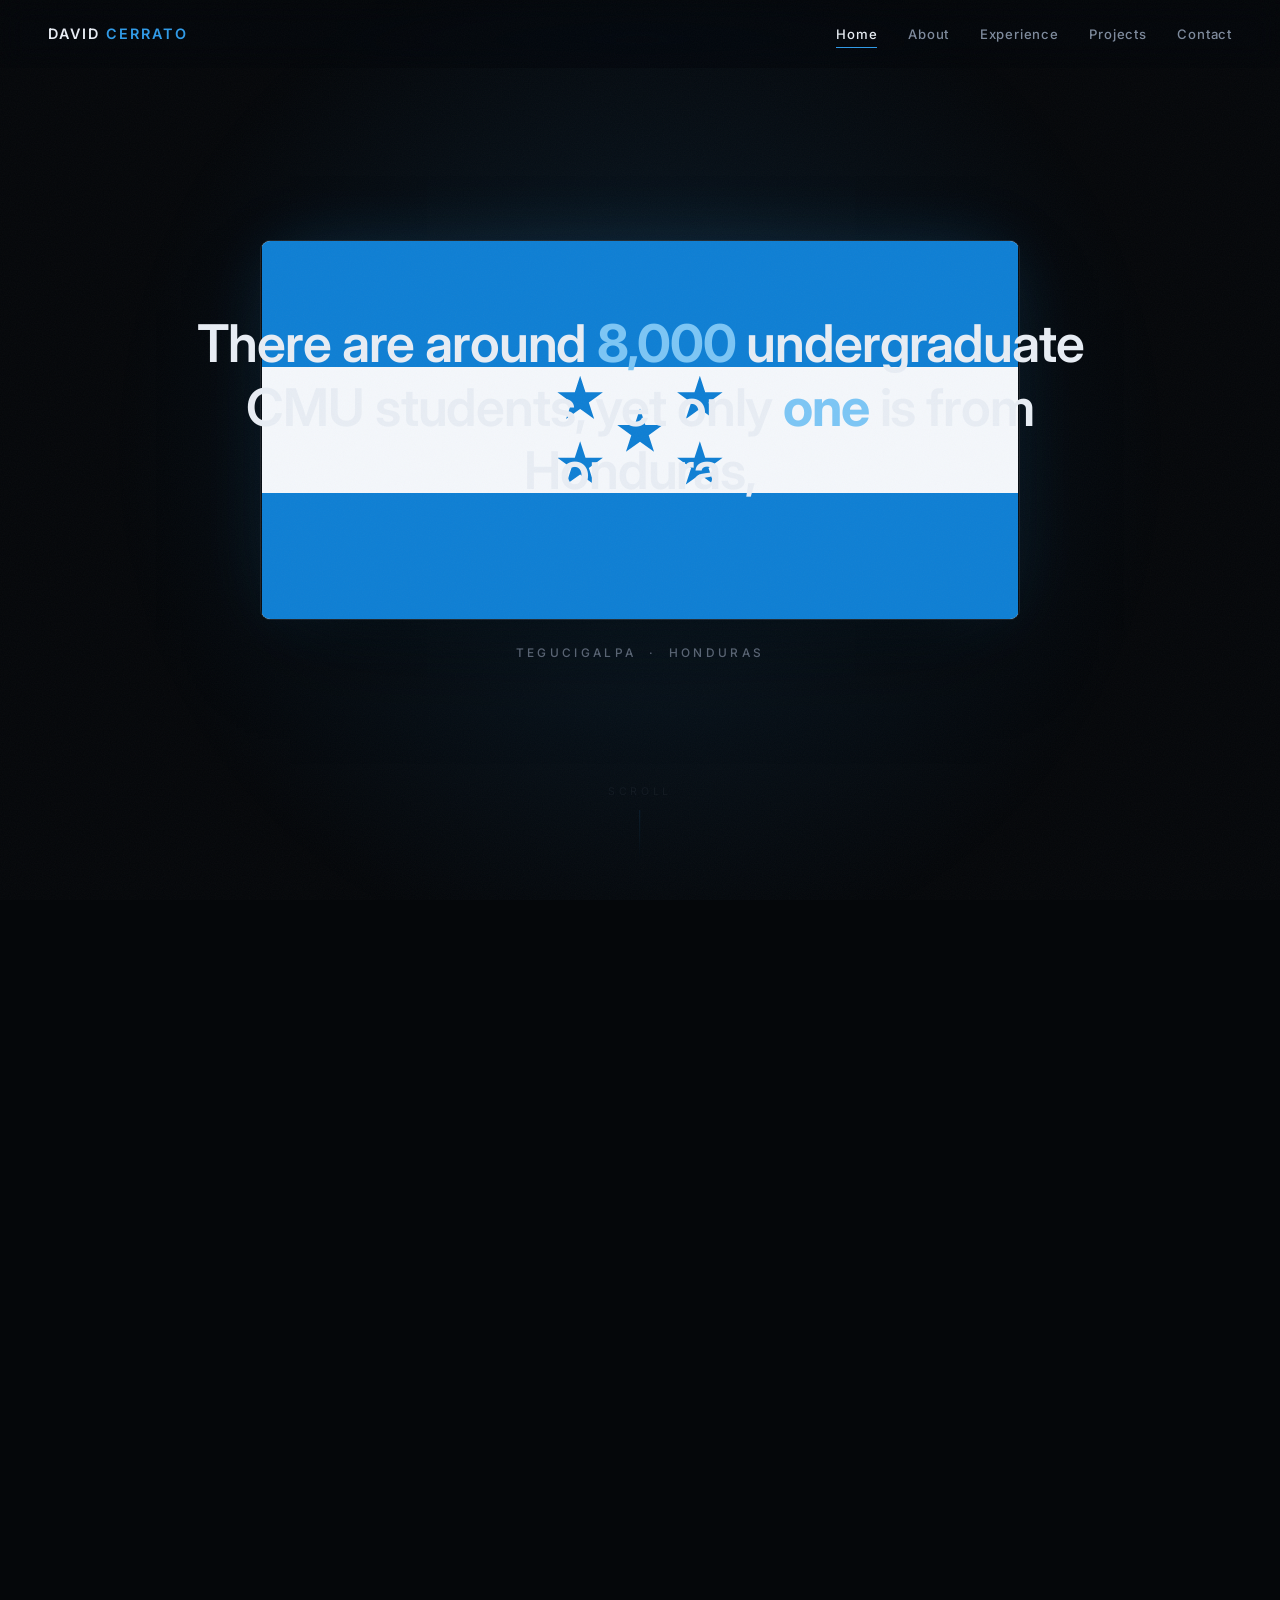
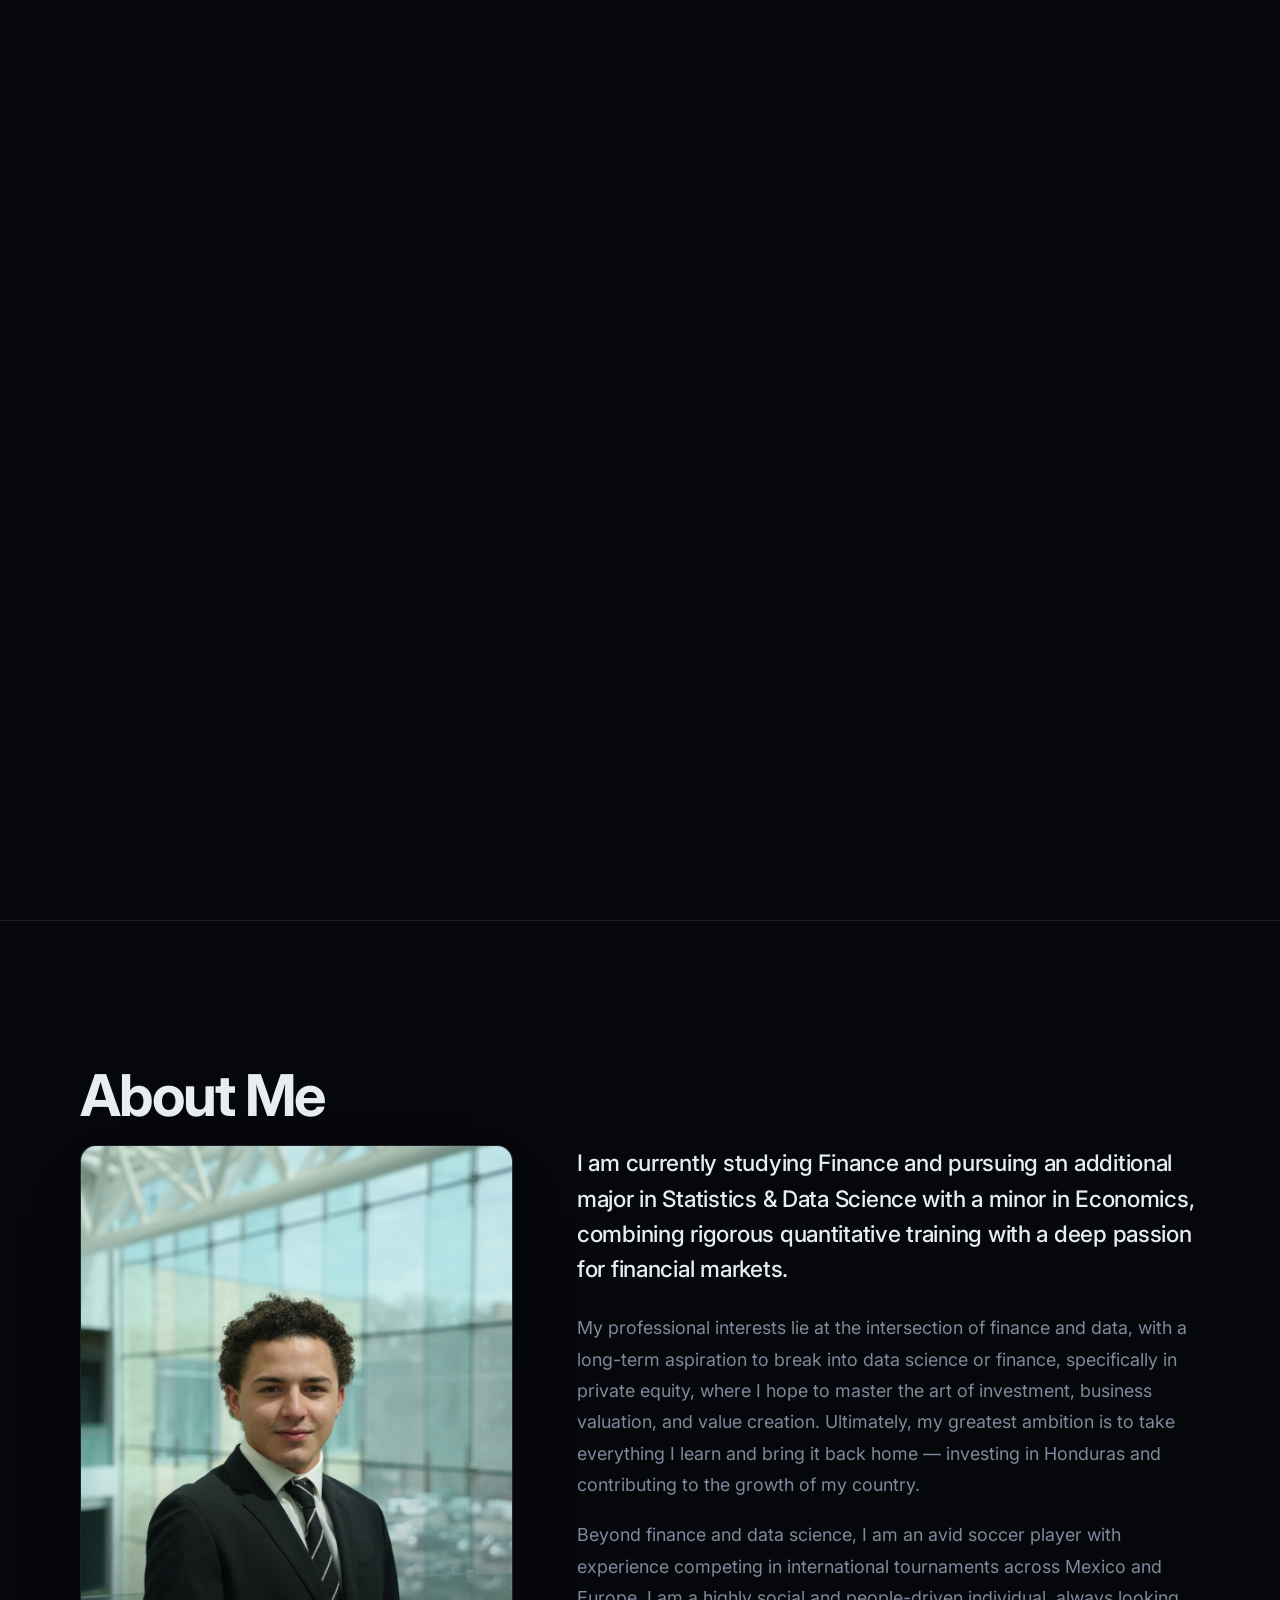
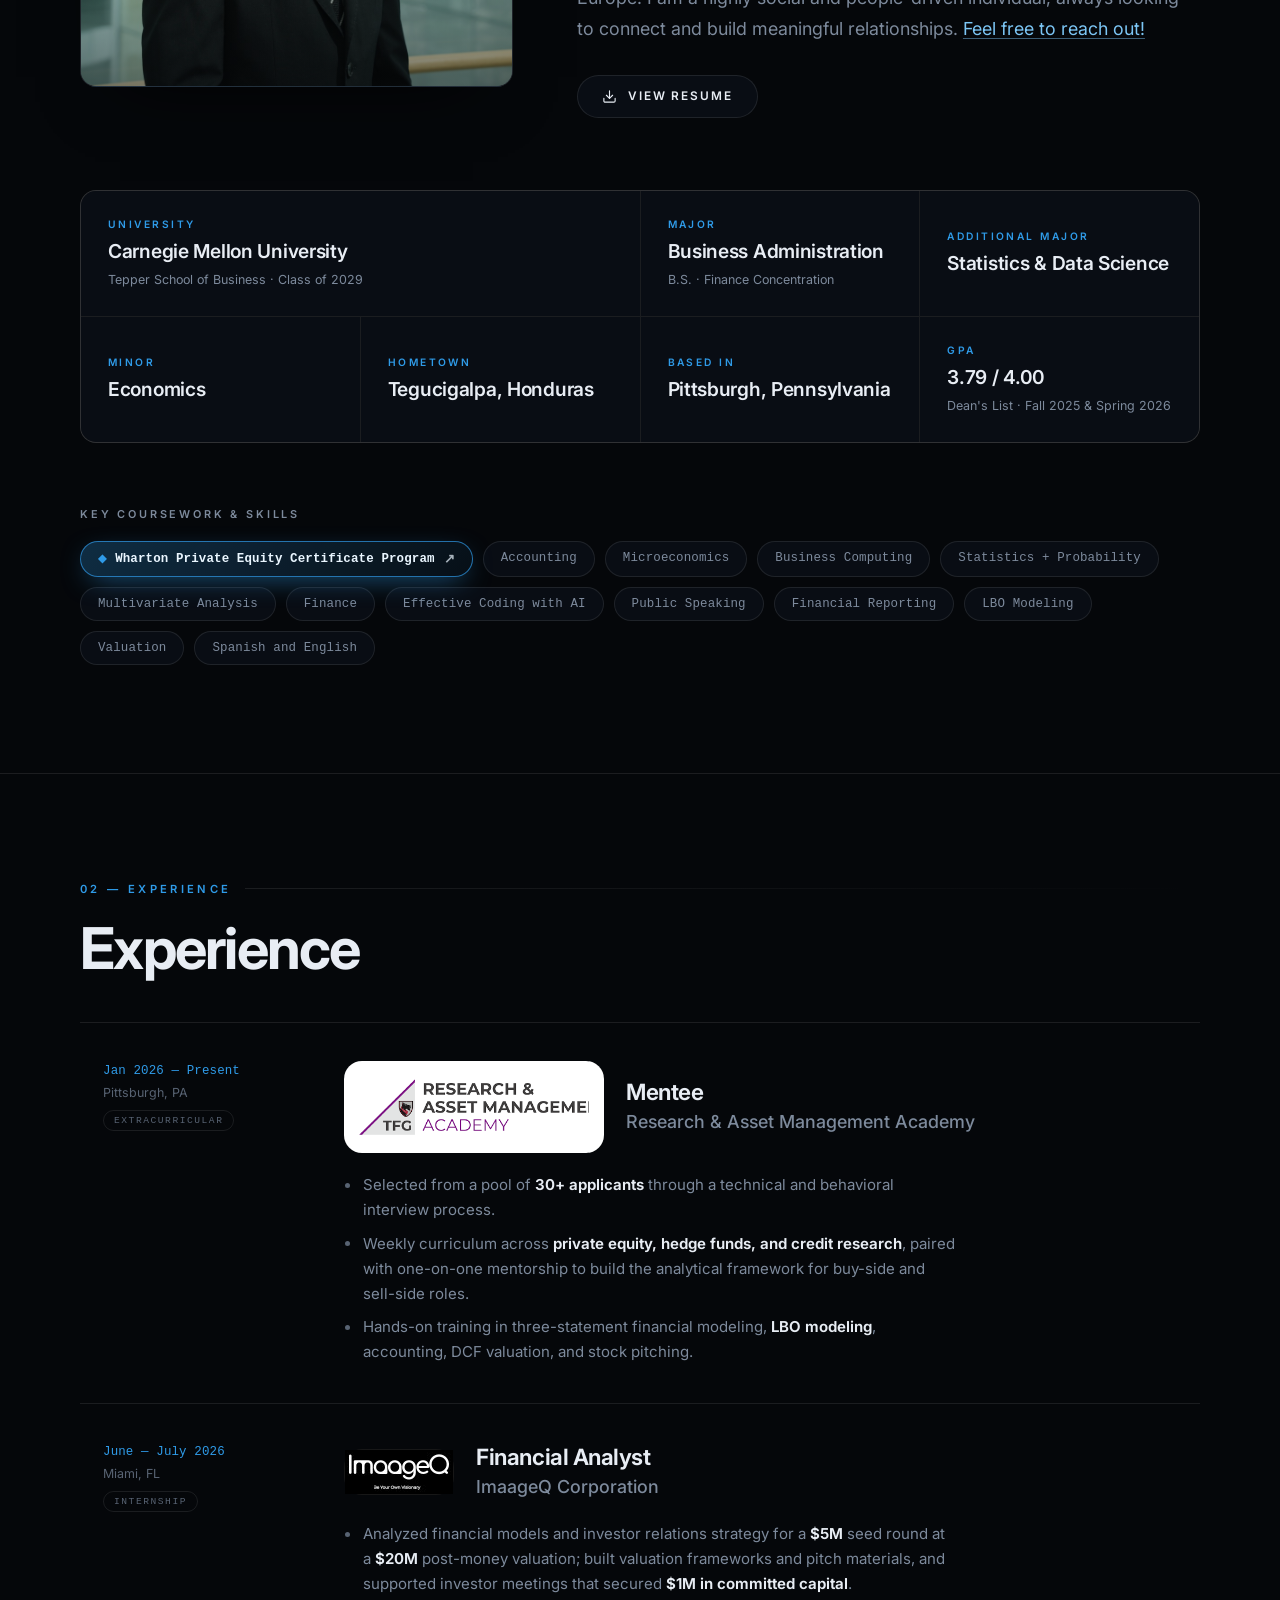
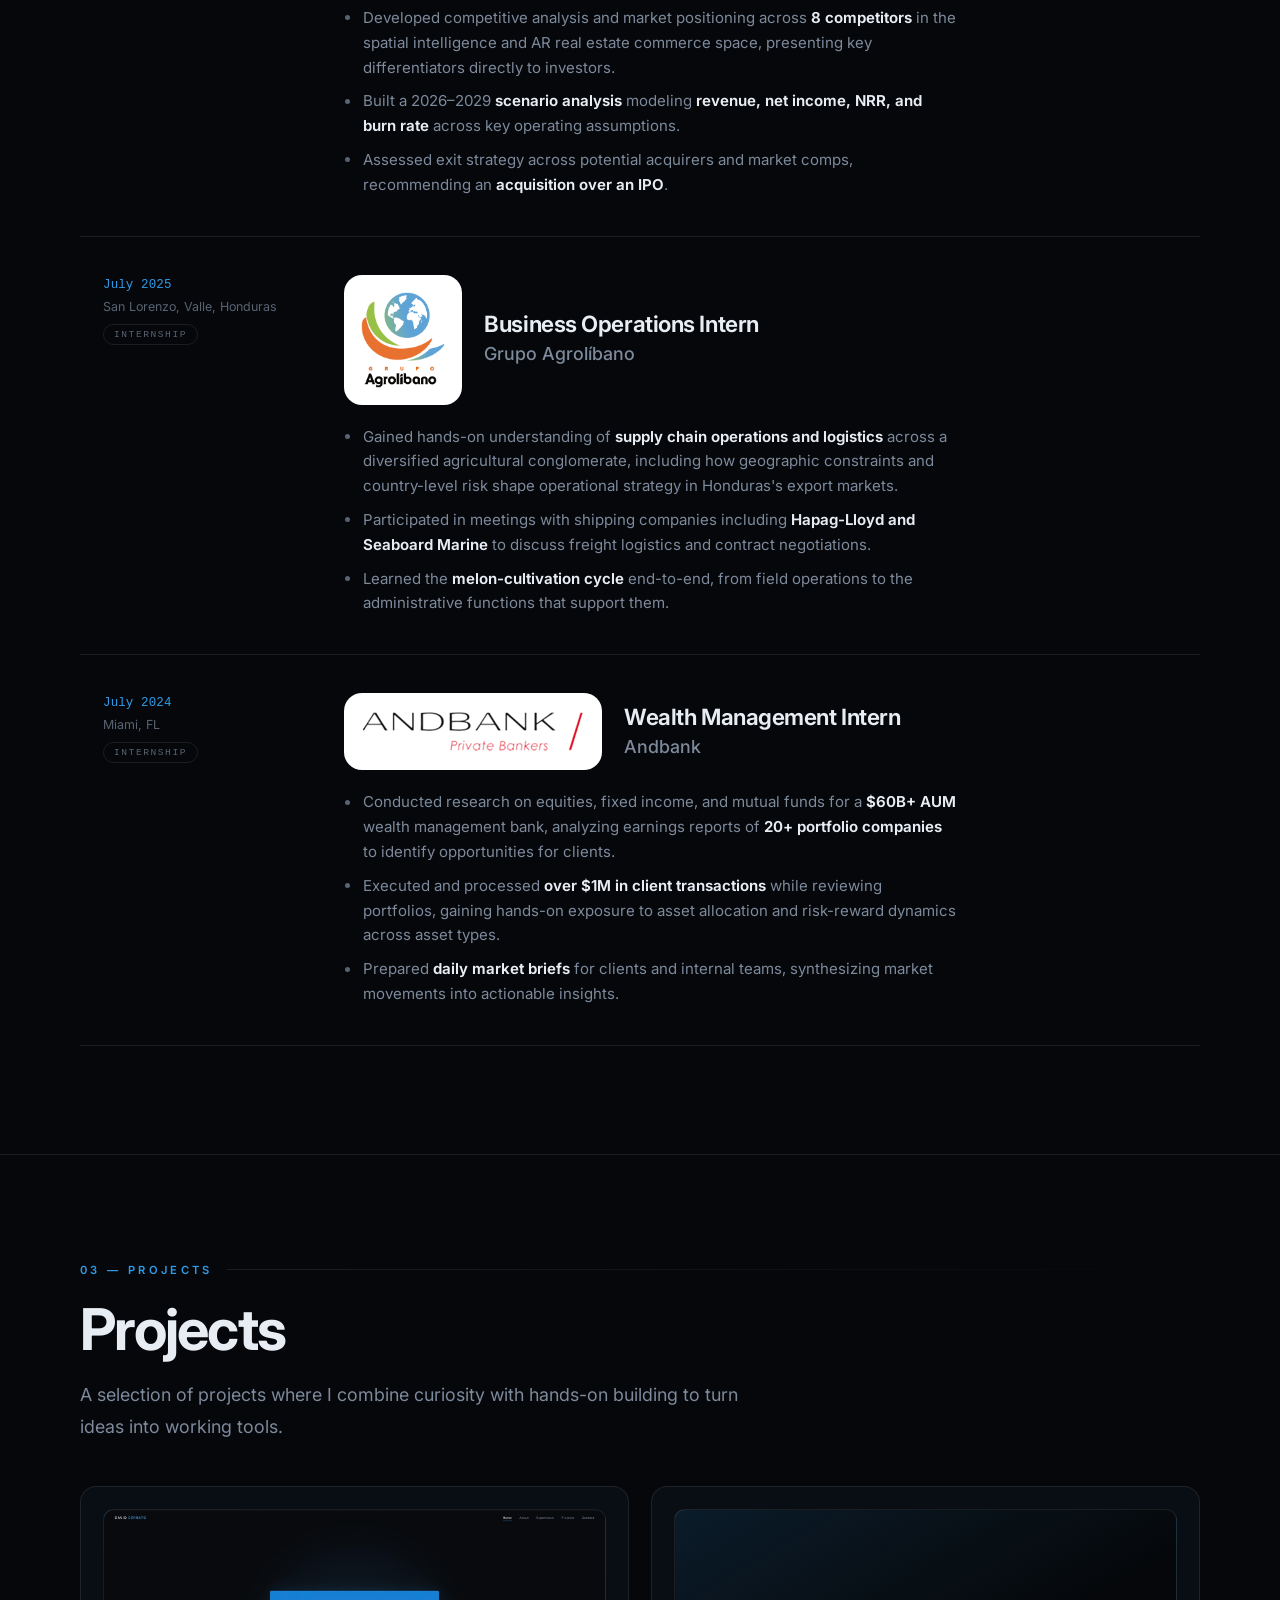
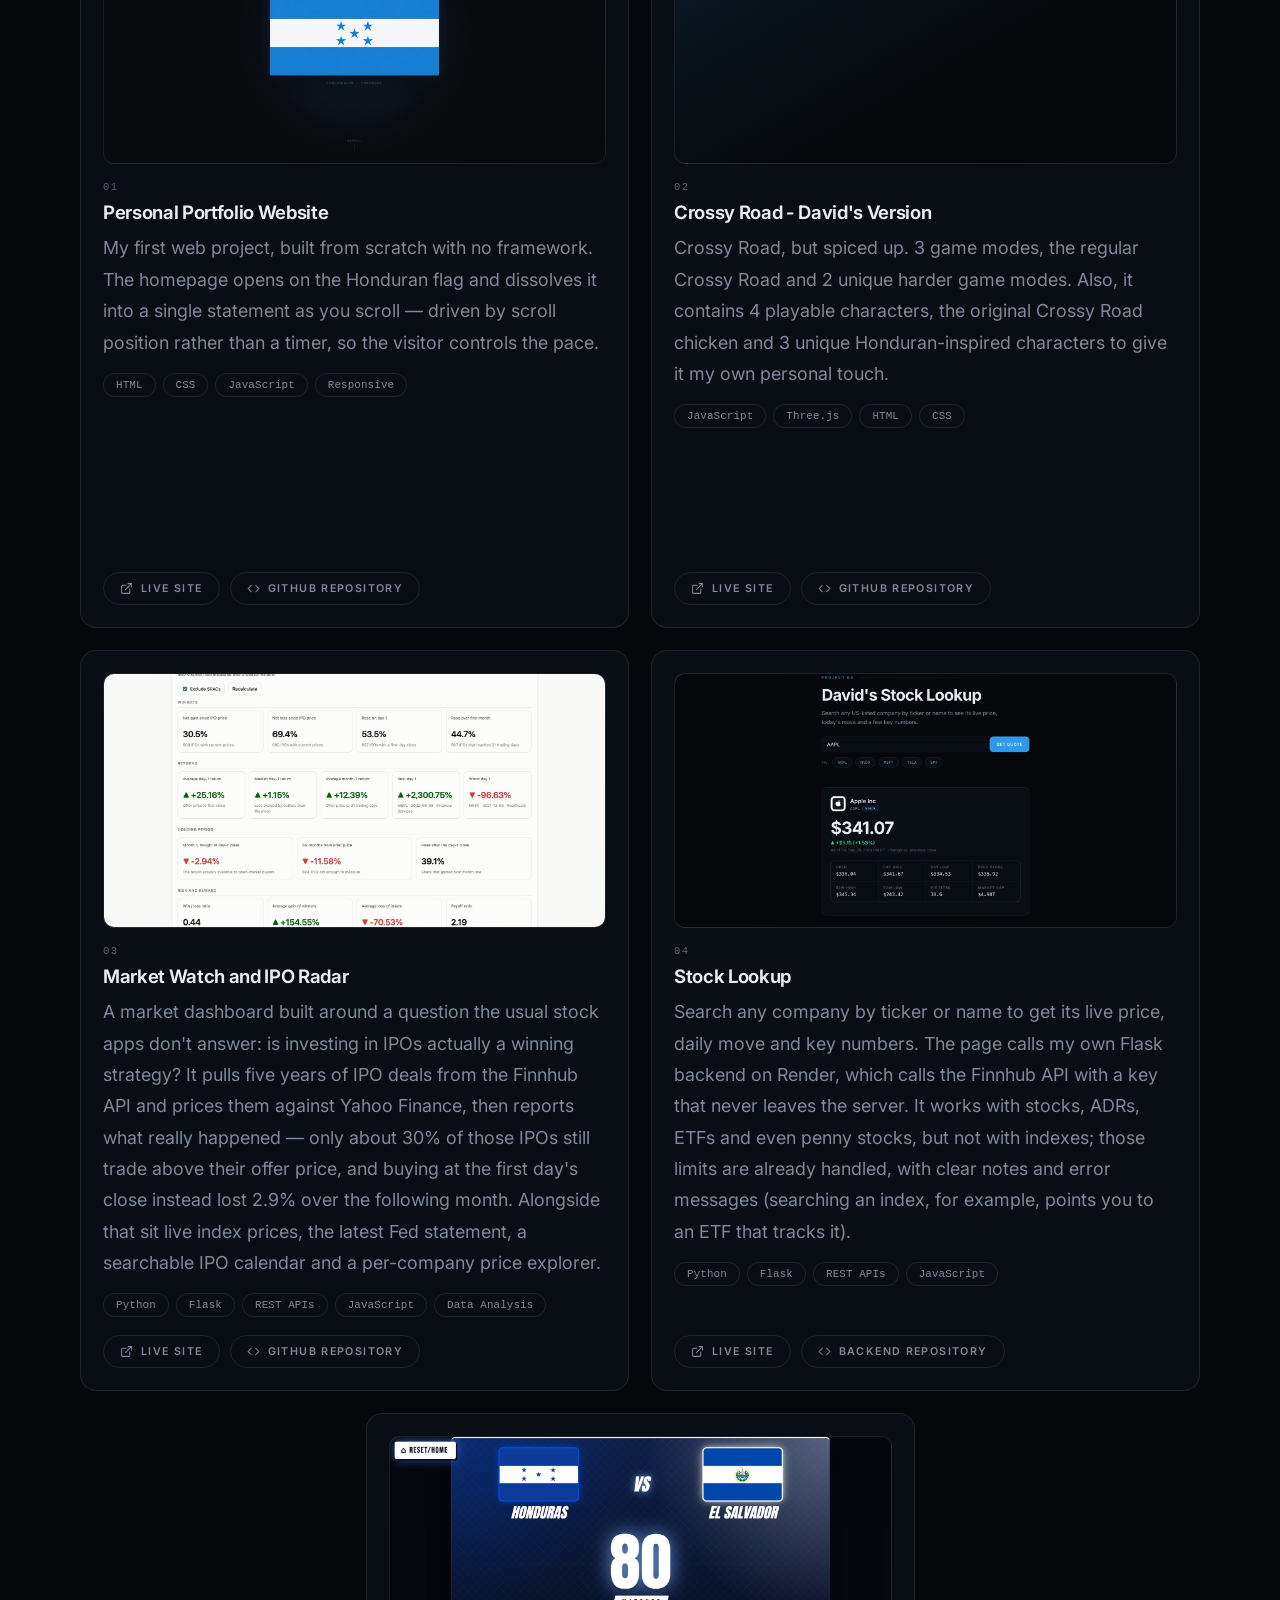
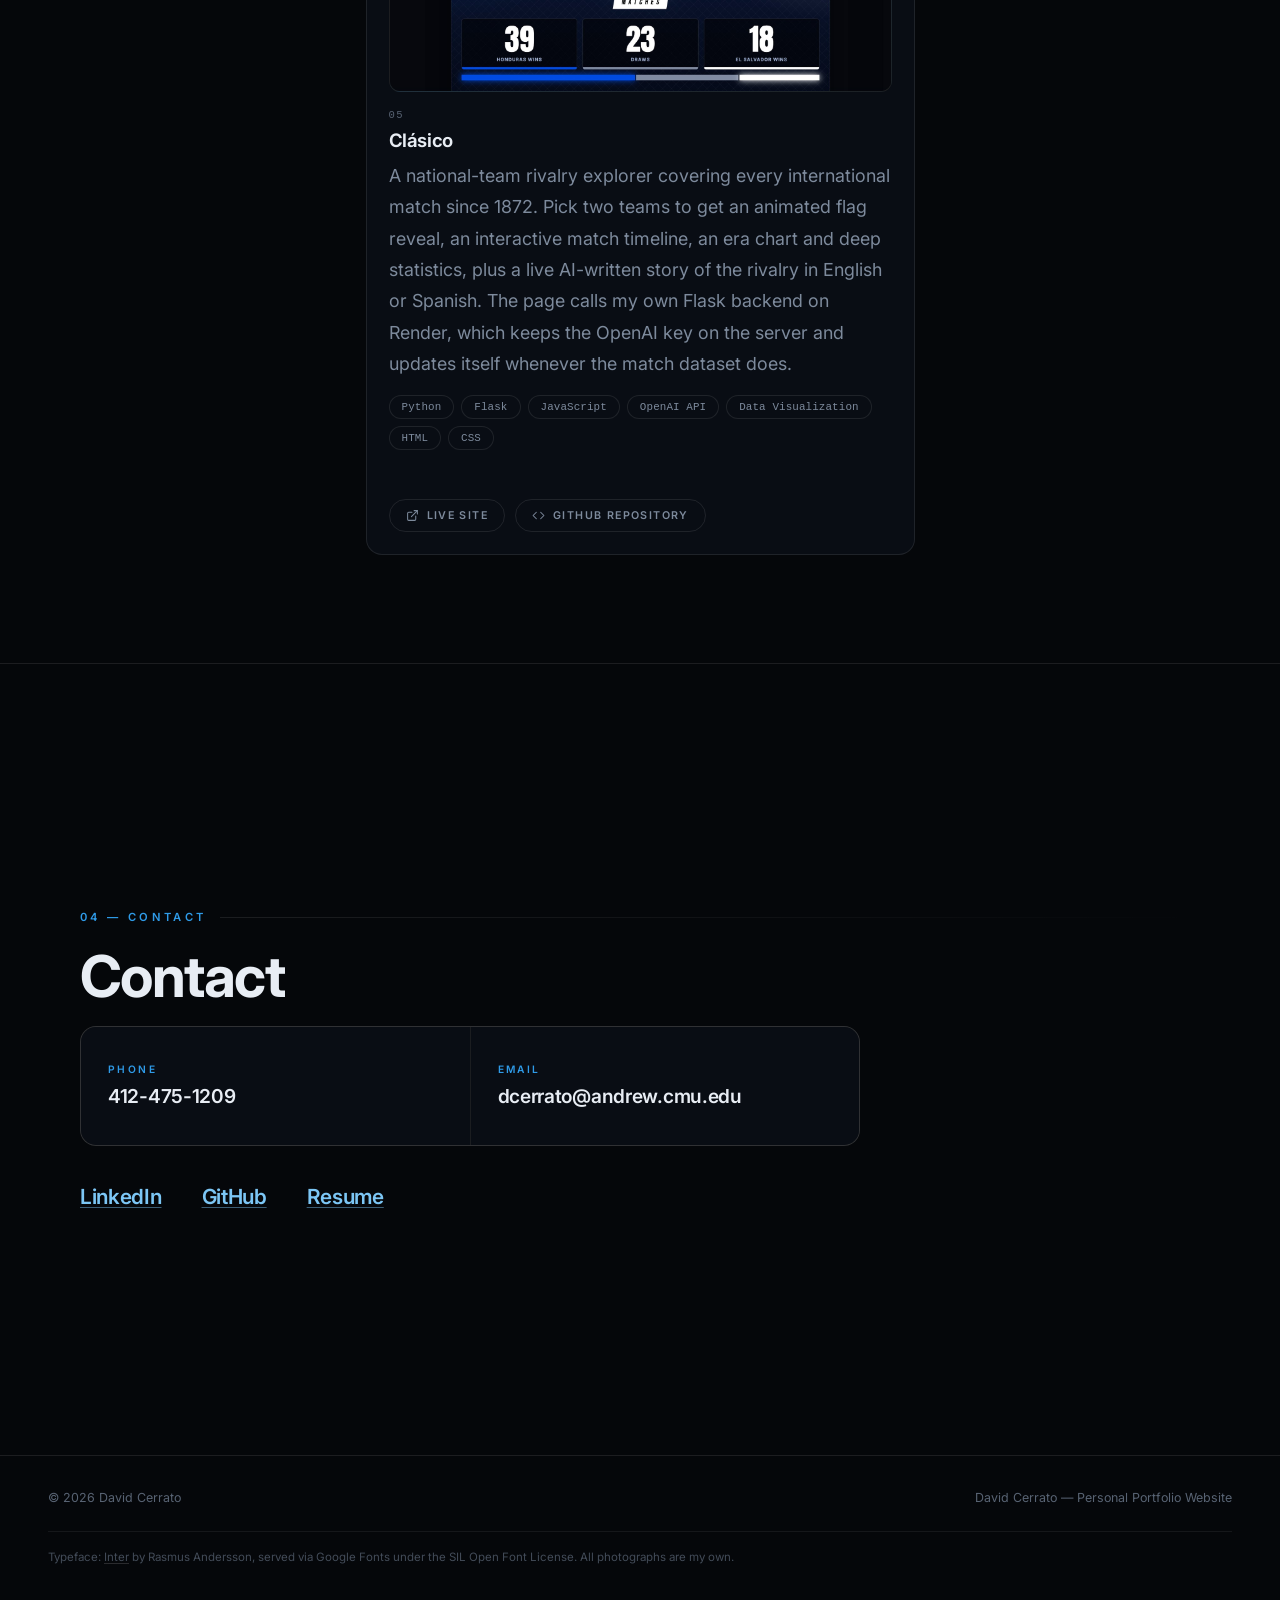
==== commit 6985c2e7: "Size each Experience logo by its own shape, not a forced square Every source mark is a wide wordmark" ====
--- a/index.html
+++ b/index.html
@@ -759,27 +759,41 @@
 /* Logo sits in its own white tile — the source marks vary wildly
    (transparent, black background, white background), so a uniform
    light chip is what makes them read as one consistent row instead
-   of four mismatched stickers. */
+   of four mismatched stickers.
+
+   The tile is NOT forced square. Every source mark is a wide
+   wordmark, not an icon — a fixed square box caps a wide image by
+   its width, so most of the box sits empty above and below it no
+   matter how tightly the source is cropped. Instead the box hugs
+   the image: the image is capped by max-height/max-width (so no
+   single logo dominates the row) with the other axis left free, and
+   the tile sizes itself to that plus a fixed mat. The math is the
+   same as object-fit:contain, just driving the box instead of
+   filling a fixed one — so a tall mark (Agrolíbano) comes out
+   narrow-but-tall, a flat wordmark (Andbank) comes out wide-but-
+   short, and both fill their own tile completely either way. */
 .exp-head{
-  display:flex; align-items:center; gap:24px;
+  display:flex; align-items:center; gap:22px;
   margin-bottom:20px;
 }
 .exp-logo{
   flex:none;
-  width:112px; height:112px;
-  display:grid; place-items:center;
-  padding:6px;
+  display:inline-flex; align-items:center; justify-content:center;
+  padding:14px;
   background:#fff;
   border:1px solid var(--line);
-  border-radius:20px;
+  border-radius:18px;
   box-shadow:0 1px 0 rgba(255,255,255,.4) inset;
-  overflow:hidden;
   transition:transform .35s var(--ease), box-shadow .35s var(--ease);
 }
 /* ImaageQ's mark is white-on-black — that black IS its background, so it
    gets no white mat and sits flush, unlike the white-background logos. */
 .exp-logo.is-flush{ padding:0; background:#000; }
-.exp-logo img{ width:100%; height:100%; object-fit:contain; }
+.exp-logo img{
+  display:block;
+  width:auto; height:auto;
+  max-height:100px; max-width:230px;
+}
 .exp:hover .exp-logo{
   transform:translateY(-3px);
   box-shadow:0 10px 22px -8px rgba(0,0,0,.55), 0 1px 0 rgba(255,255,255,.4) inset;
@@ -1009,7 +1023,8 @@
     align-items:center; gap:10px;
   }
   .exp-kind{ margin-top:0; }
-  .exp-logo{ width:76px; height:76px; padding:5px; border-radius:16px; }
+  .exp-logo{ padding:9px; border-radius:14px; }
+  .exp-logo img{ max-height:64px; max-width:150px; }
   .exp-head{ gap:16px; }
 }
 
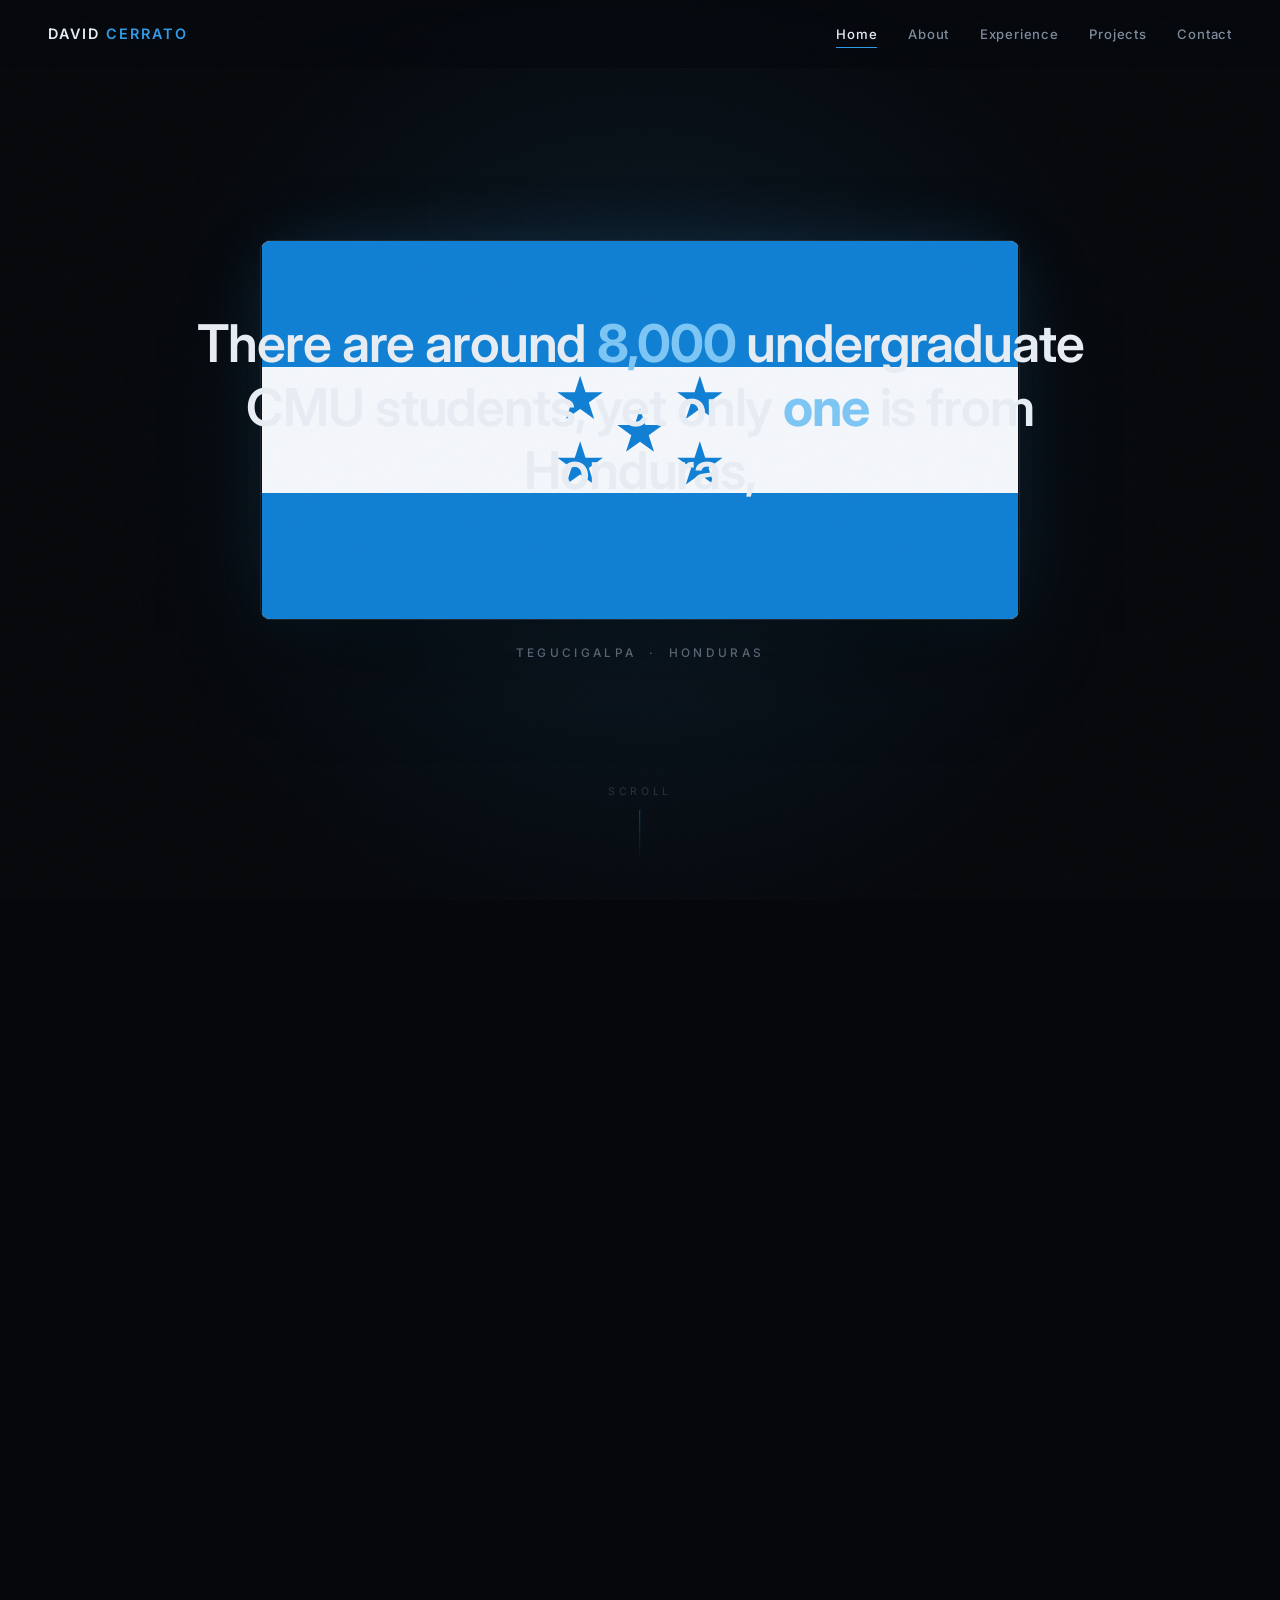
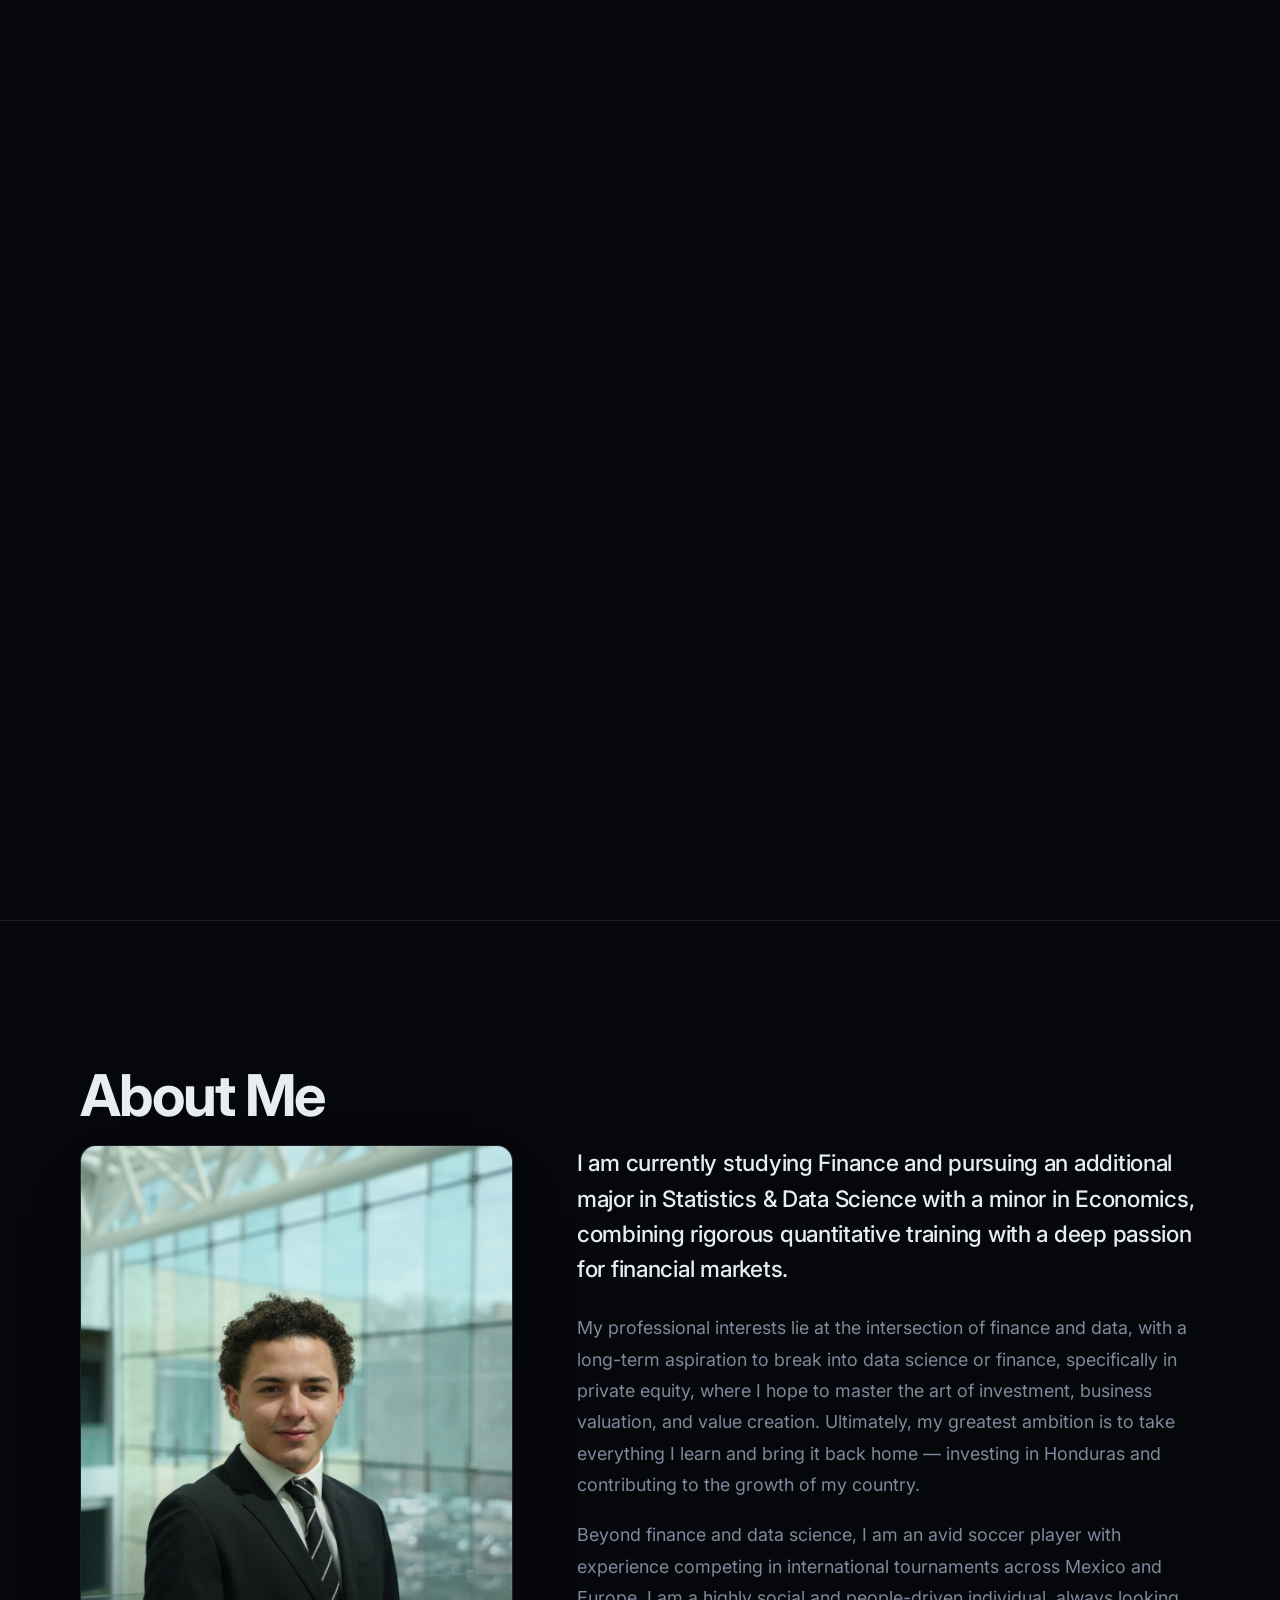
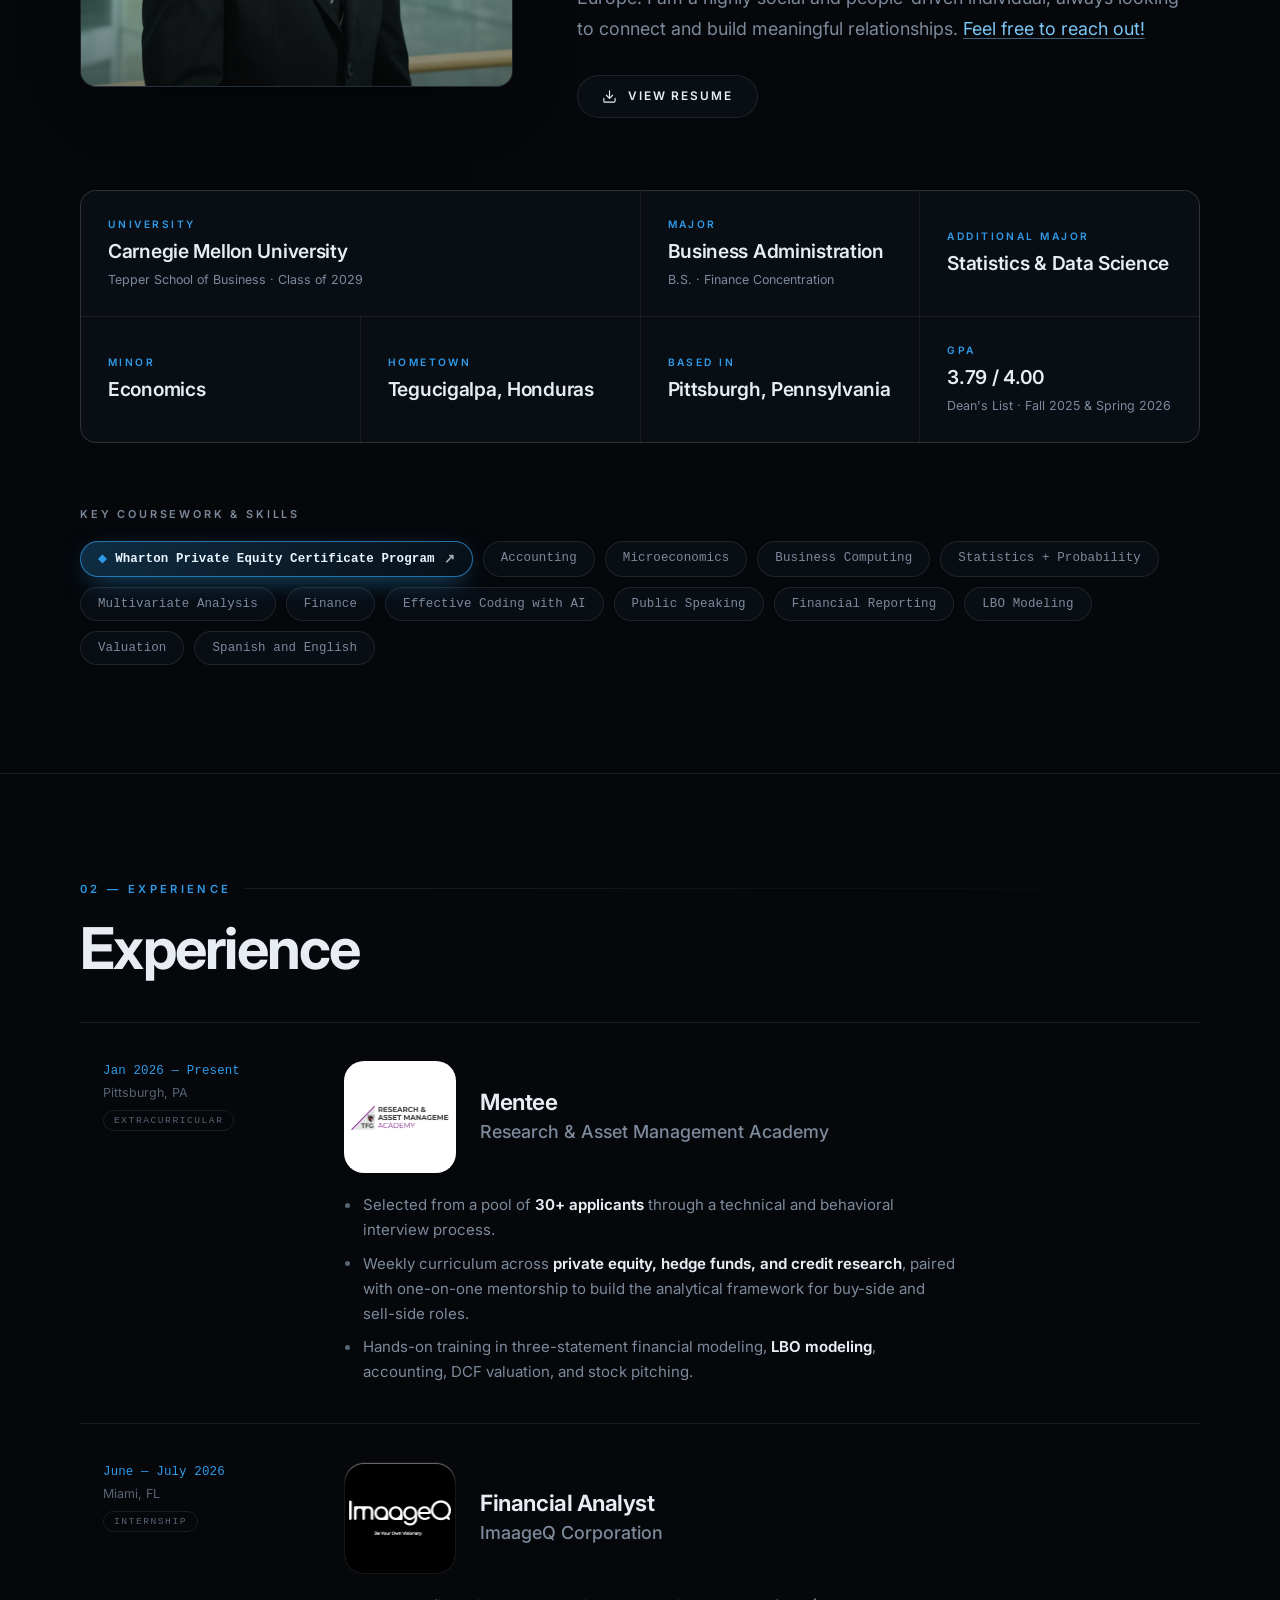
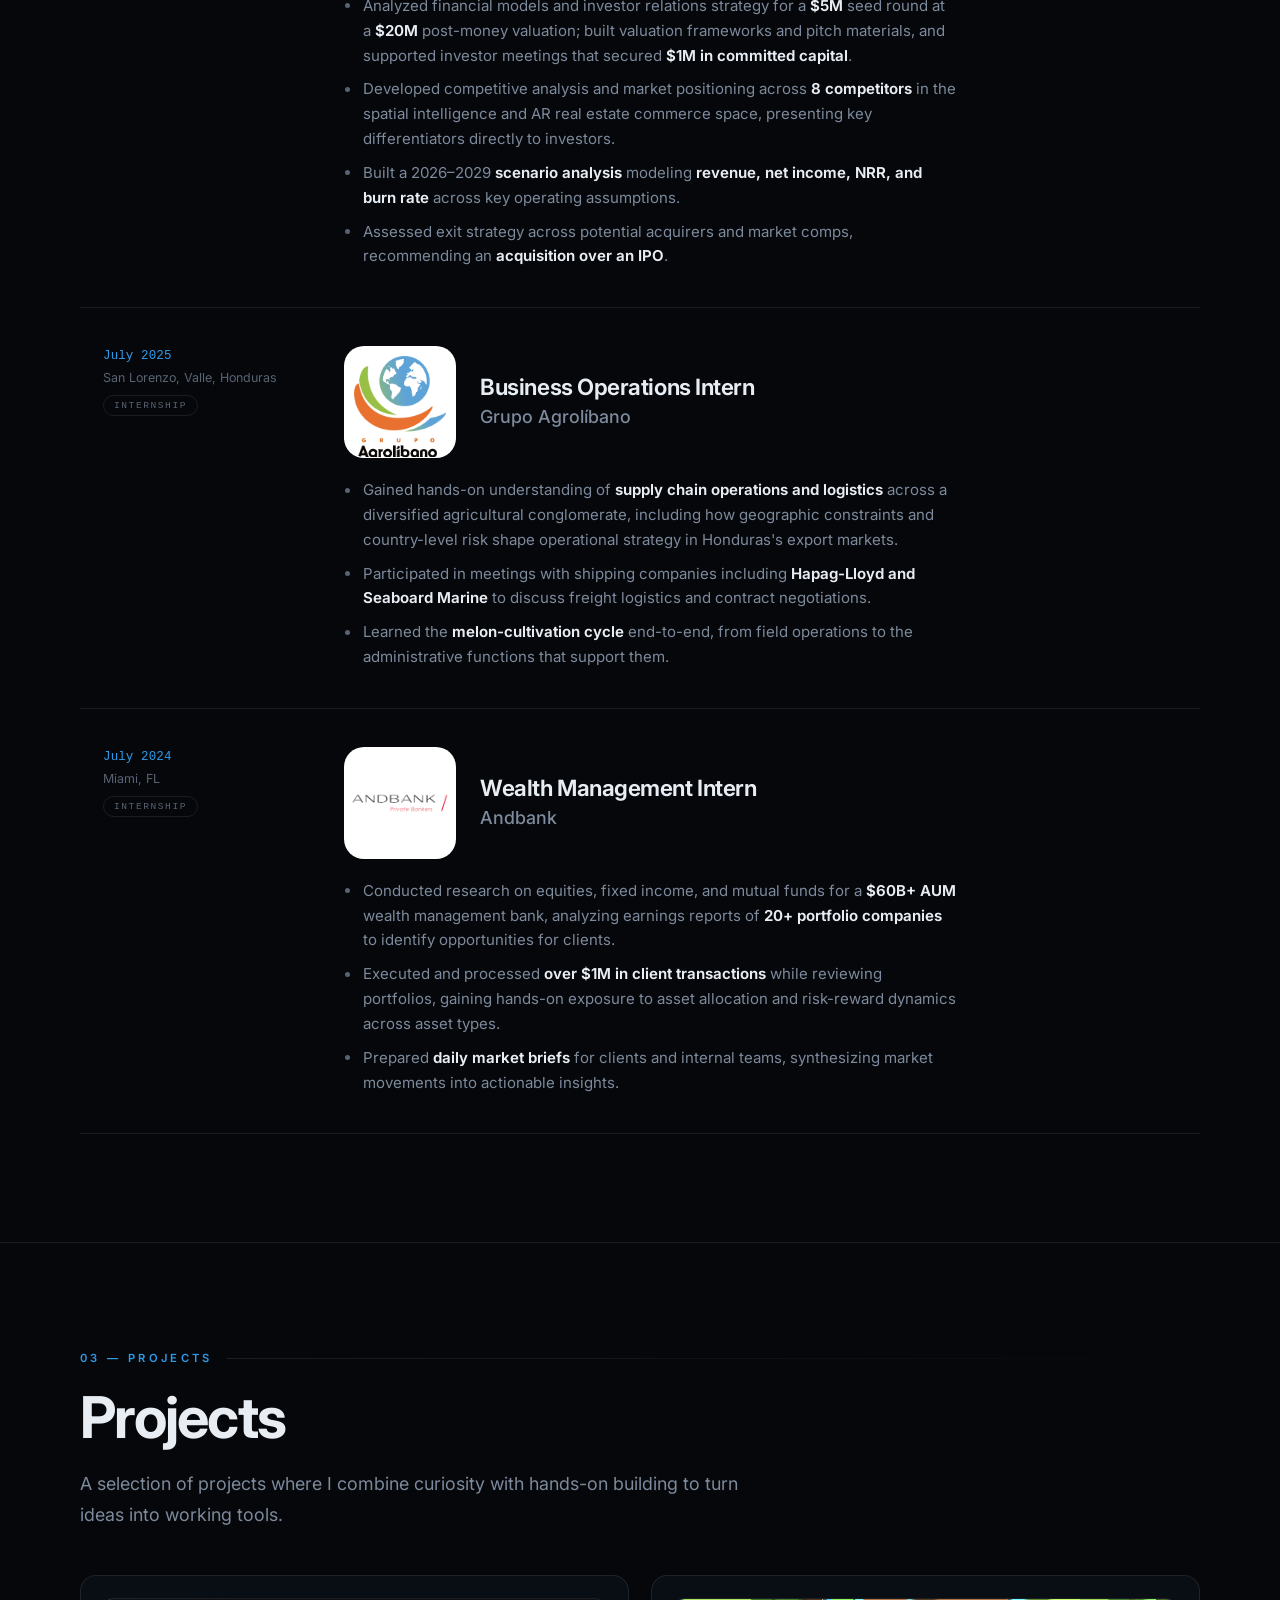
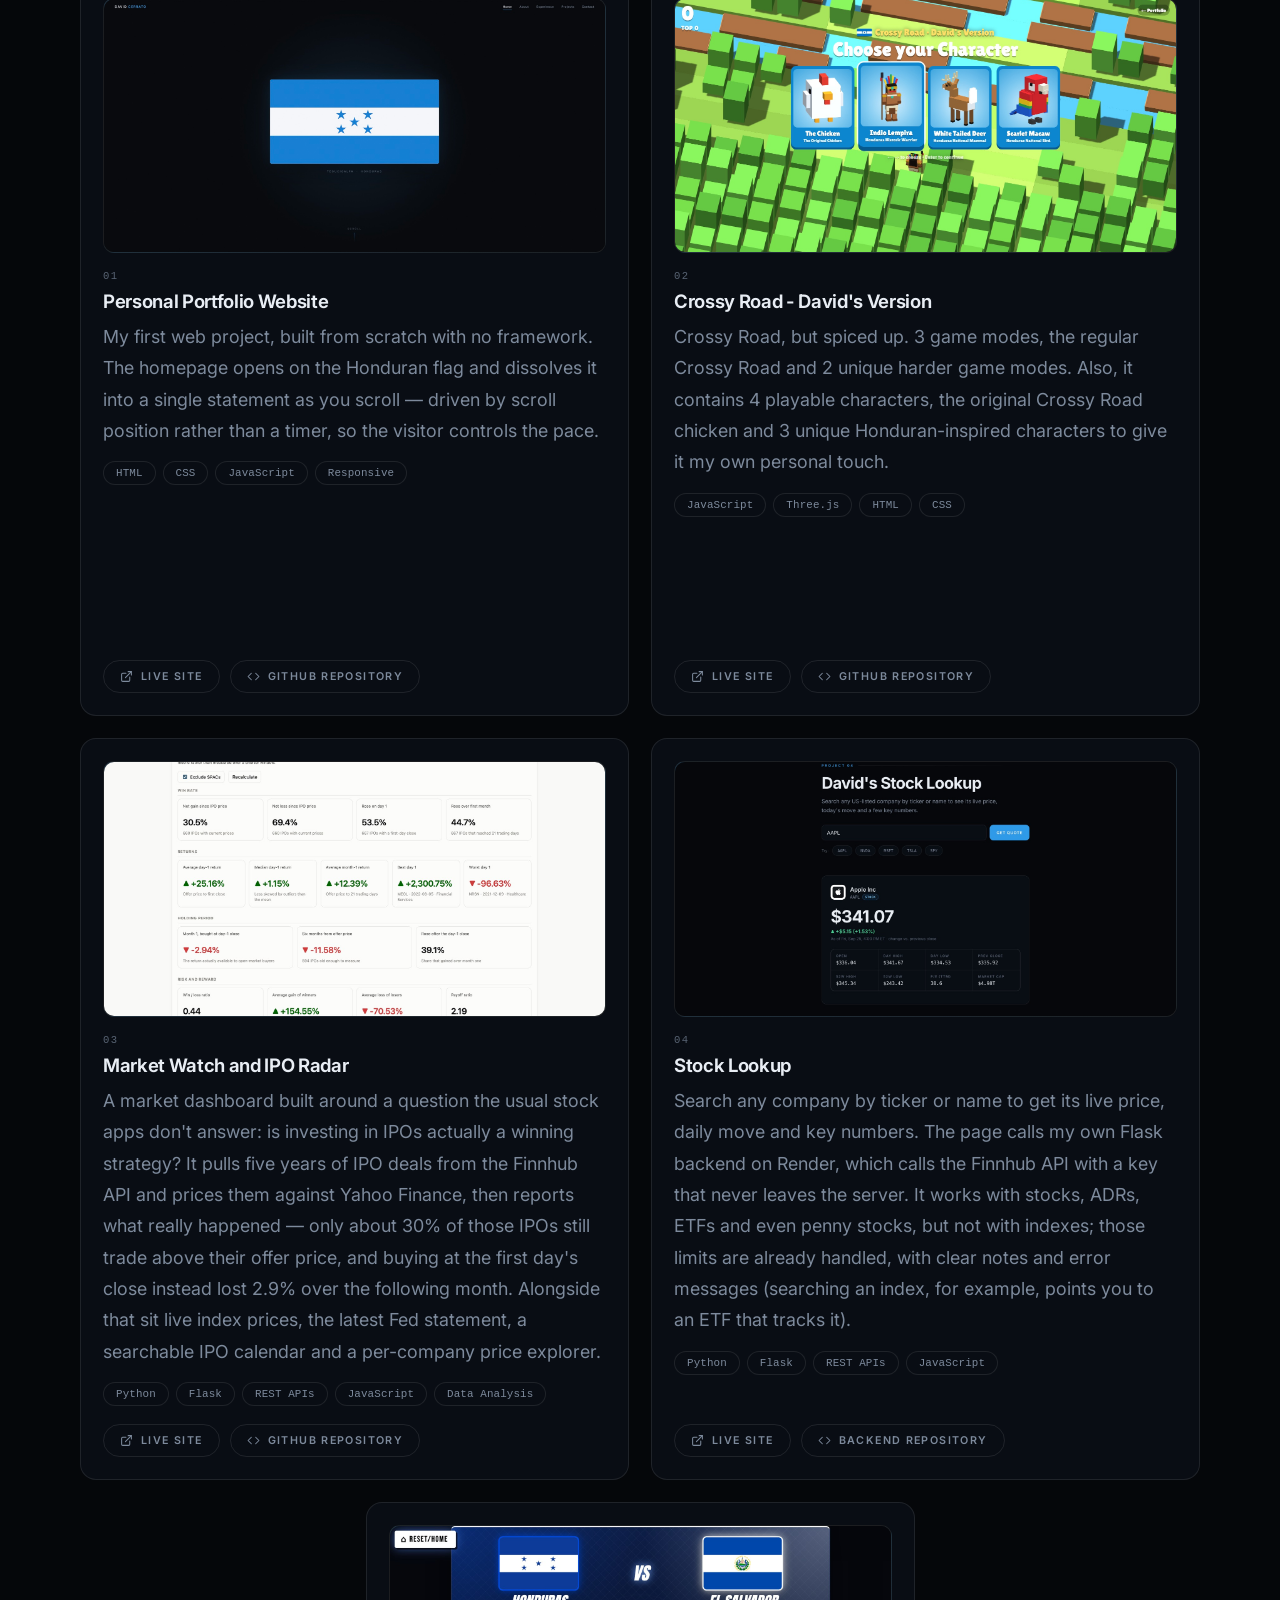
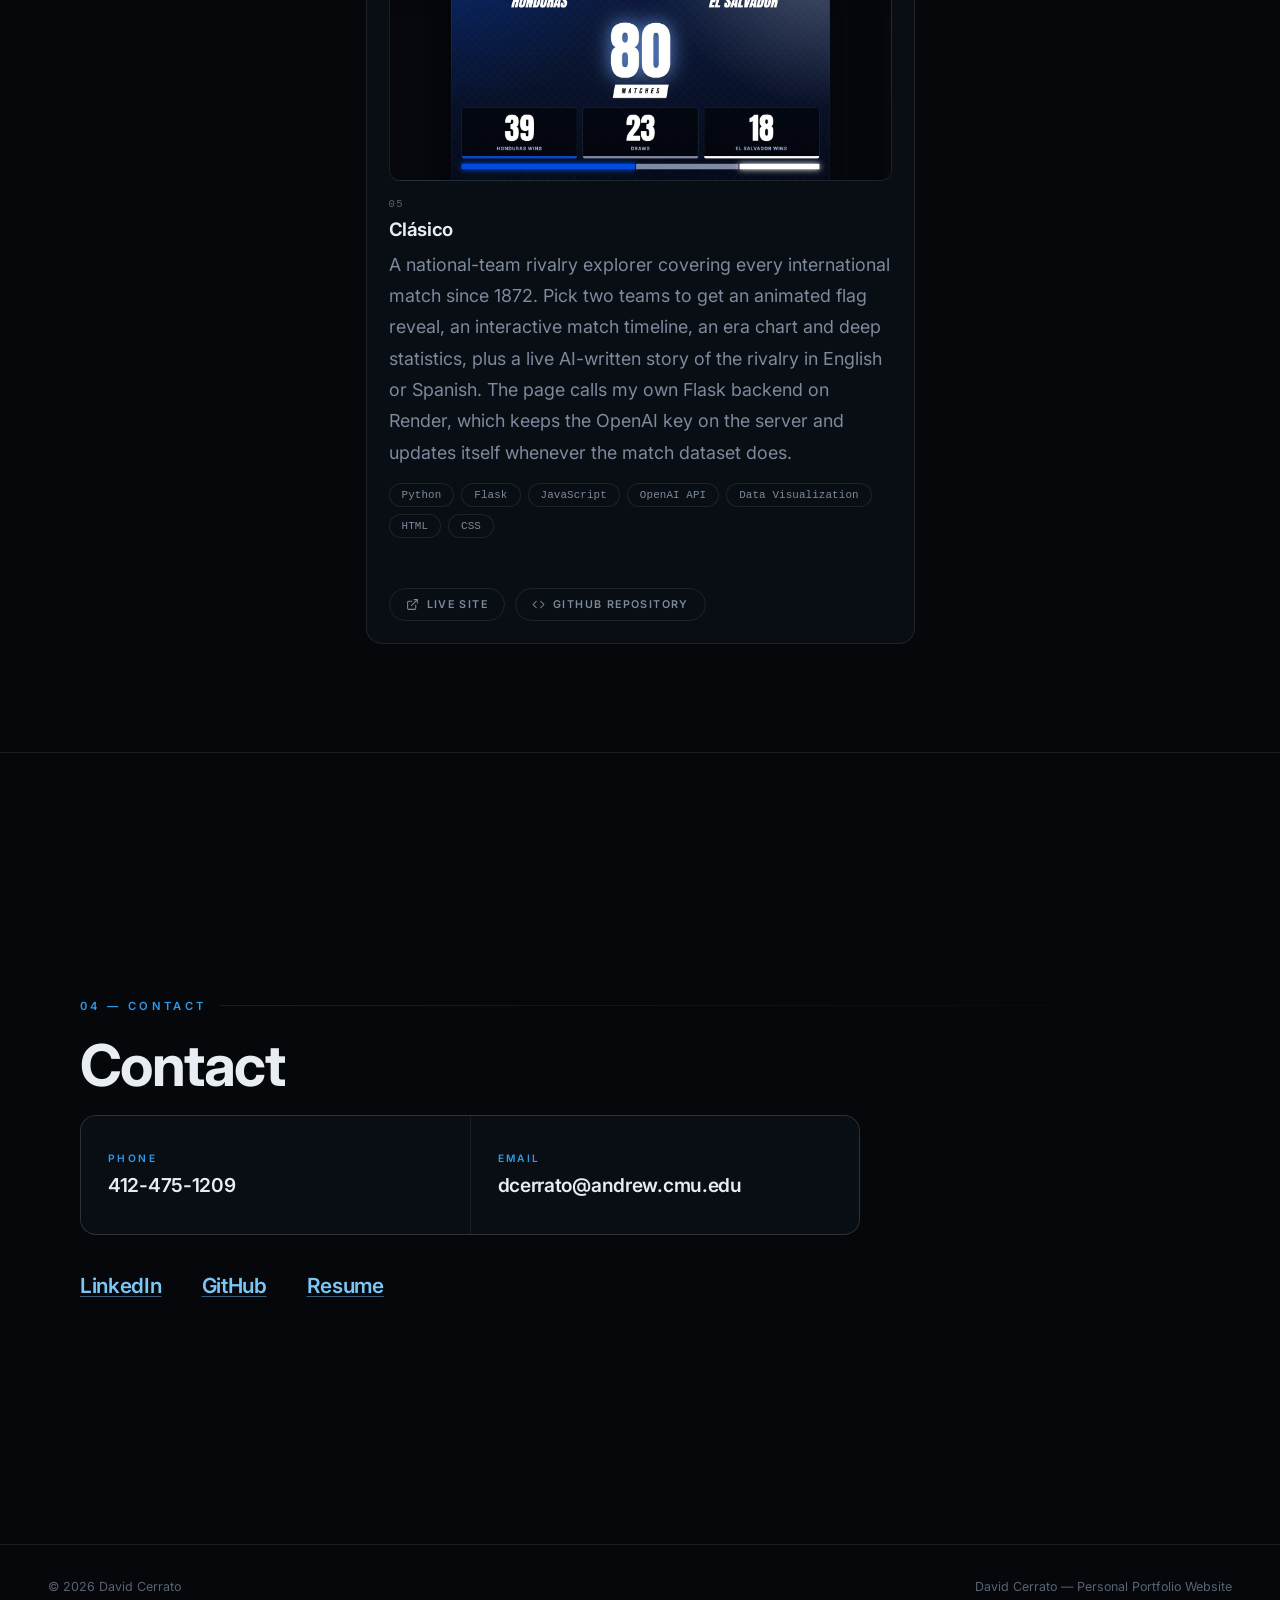
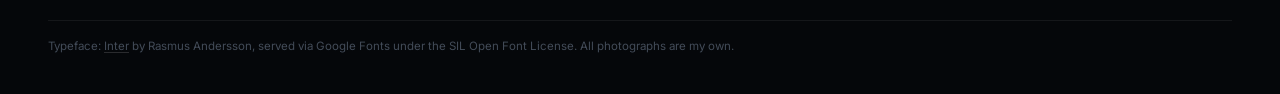
==== commit 6d85832a: "Revert Experience logos to uniform square tiles Keeps the tighter content crops (a real improvement," ====
--- a/index.html
+++ b/index.html
@@ -756,44 +756,32 @@
 }
 
 /* ---- Right column: role & detail ---- */
-/* Logo sits in its own white tile — the source marks vary wildly
-   (transparent, black background, white background), so a uniform
-   light chip is what makes them read as one consistent row instead
-   of four mismatched stickers.
-
-   The tile is NOT forced square. Every source mark is a wide
-   wordmark, not an icon — a fixed square box caps a wide image by
-   its width, so most of the box sits empty above and below it no
-   matter how tightly the source is cropped. Instead the box hugs
-   the image: the image is capped by max-height/max-width (so no
-   single logo dominates the row) with the other axis left free, and
-   the tile sizes itself to that plus a fixed mat. The math is the
-   same as object-fit:contain, just driving the box instead of
-   filling a fixed one — so a tall mark (Agrolíbano) comes out
-   narrow-but-tall, a flat wordmark (Andbank) comes out wide-but-
-   short, and both fill their own tile completely either way. */
+/* Logo sits in its own square white tile — the source marks vary
+   wildly (transparent, black background, white background), so a
+   uniform light chip is what makes them read as one consistent row
+   instead of four mismatched stickers. Source files are cropped as
+   tight to their actual content as possible so each fills its square
+   as fully as a wordmark (vs. an icon) reasonably can. */
 .exp-head{
-  display:flex; align-items:center; gap:22px;
+  display:flex; align-items:center; gap:24px;
   margin-bottom:20px;
 }
 .exp-logo{
   flex:none;
-  display:inline-flex; align-items:center; justify-content:center;
-  padding:14px;
+  width:112px; height:112px;
+  display:grid; place-items:center;
+  padding:6px;
   background:#fff;
   border:1px solid var(--line);
-  border-radius:18px;
+  border-radius:20px;
   box-shadow:0 1px 0 rgba(255,255,255,.4) inset;
+  overflow:hidden;
   transition:transform .35s var(--ease), box-shadow .35s var(--ease);
 }
 /* ImaageQ's mark is white-on-black — that black IS its background, so it
    gets no white mat and sits flush, unlike the white-background logos. */
 .exp-logo.is-flush{ padding:0; background:#000; }
-.exp-logo img{
-  display:block;
-  width:auto; height:auto;
-  max-height:100px; max-width:230px;
-}
+.exp-logo img{ width:100%; height:100%; object-fit:contain; }
 .exp:hover .exp-logo{
   transform:translateY(-3px);
   box-shadow:0 10px 22px -8px rgba(0,0,0,.55), 0 1px 0 rgba(255,255,255,.4) inset;
@@ -1023,8 +1011,7 @@
     align-items:center; gap:10px;
   }
   .exp-kind{ margin-top:0; }
-  .exp-logo{ padding:9px; border-radius:14px; }
-  .exp-logo img{ max-height:64px; max-width:150px; }
+  .exp-logo{ width:76px; height:76px; padding:5px; border-radius:16px; }
   .exp-head{ gap:16px; }
 }
 
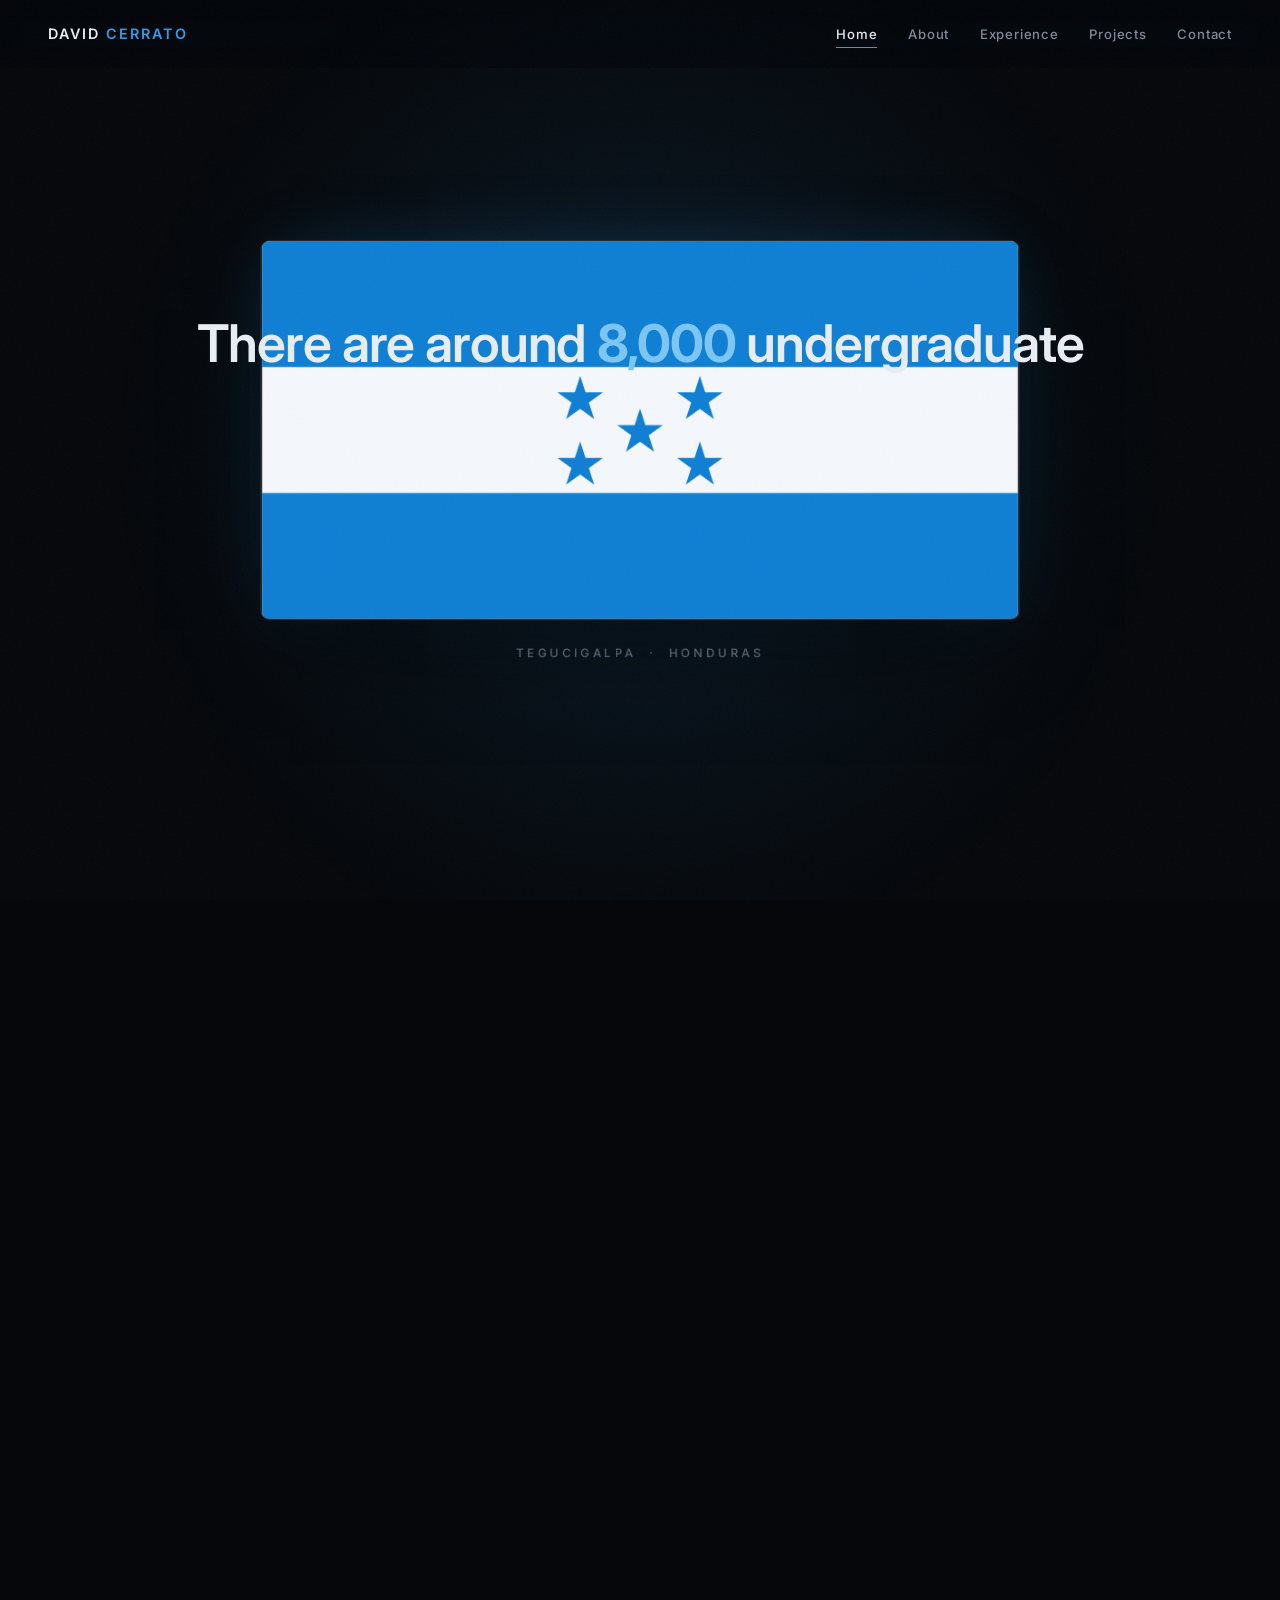
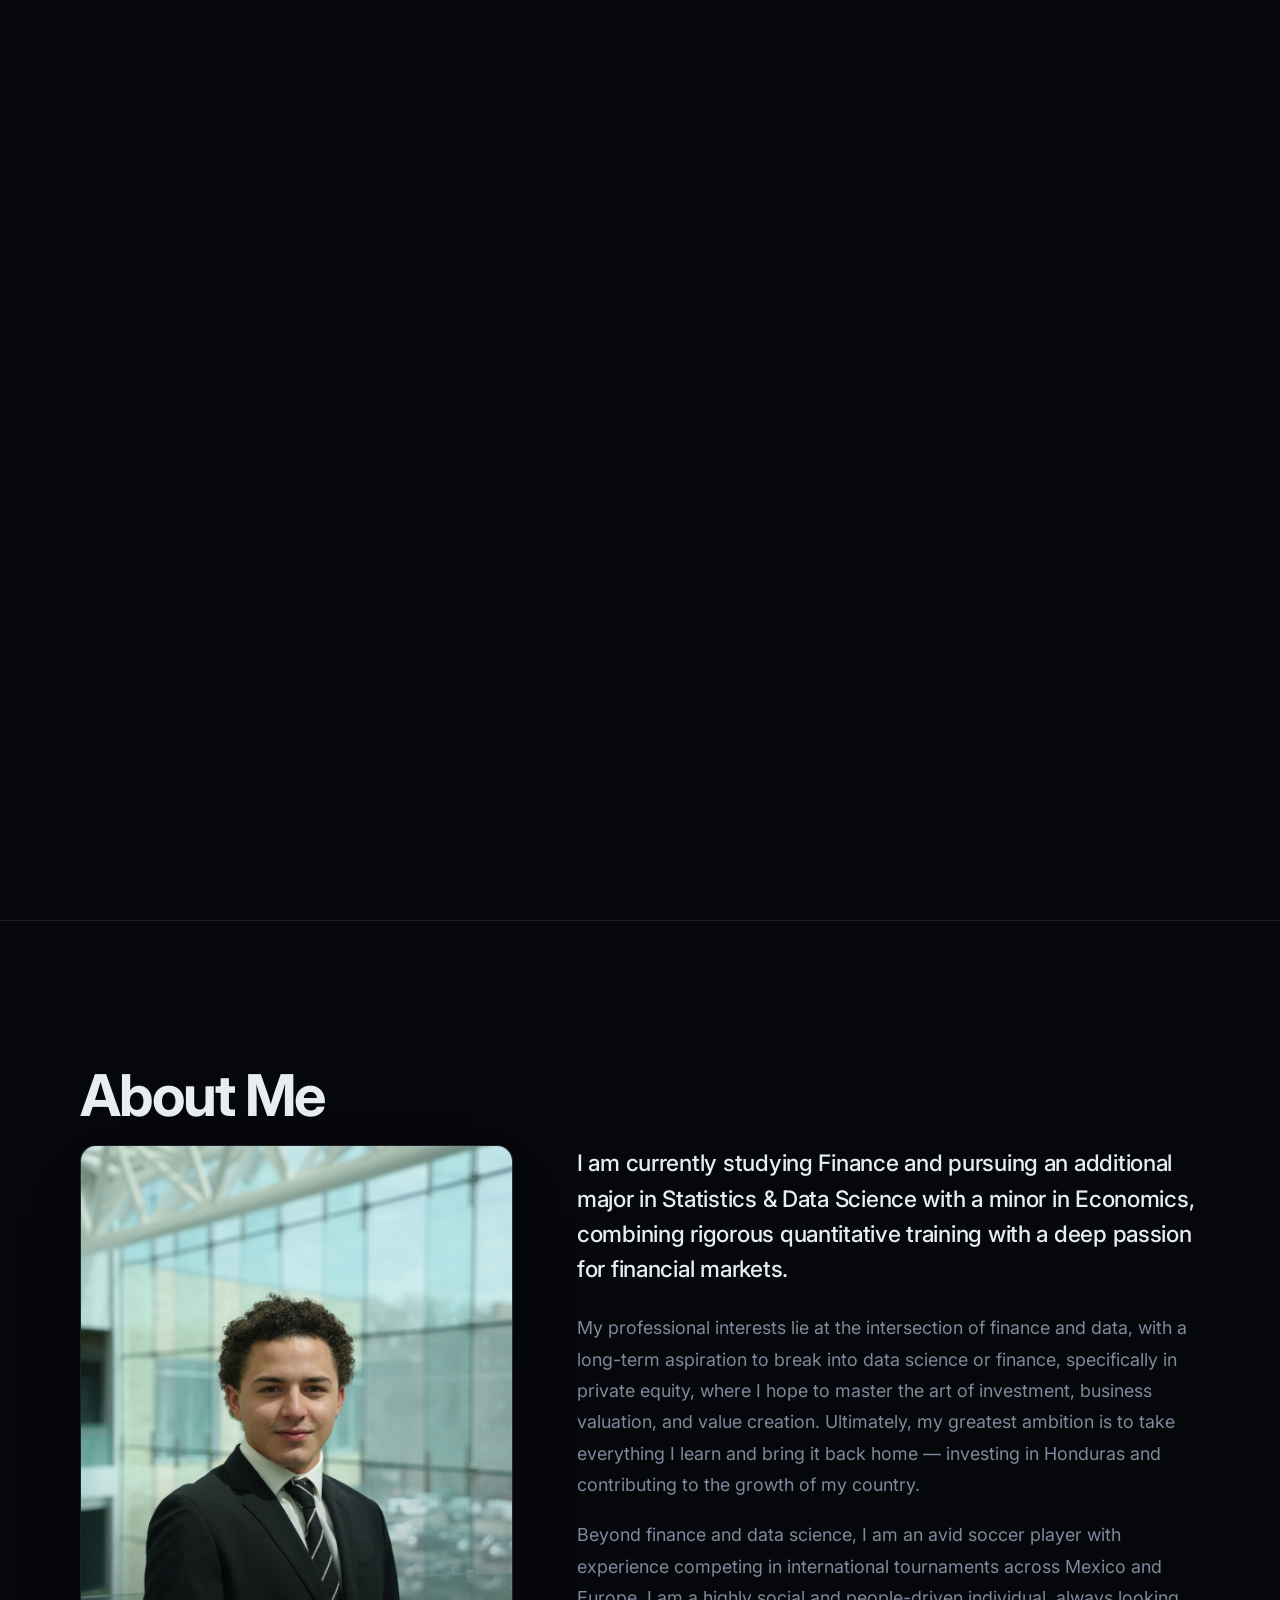
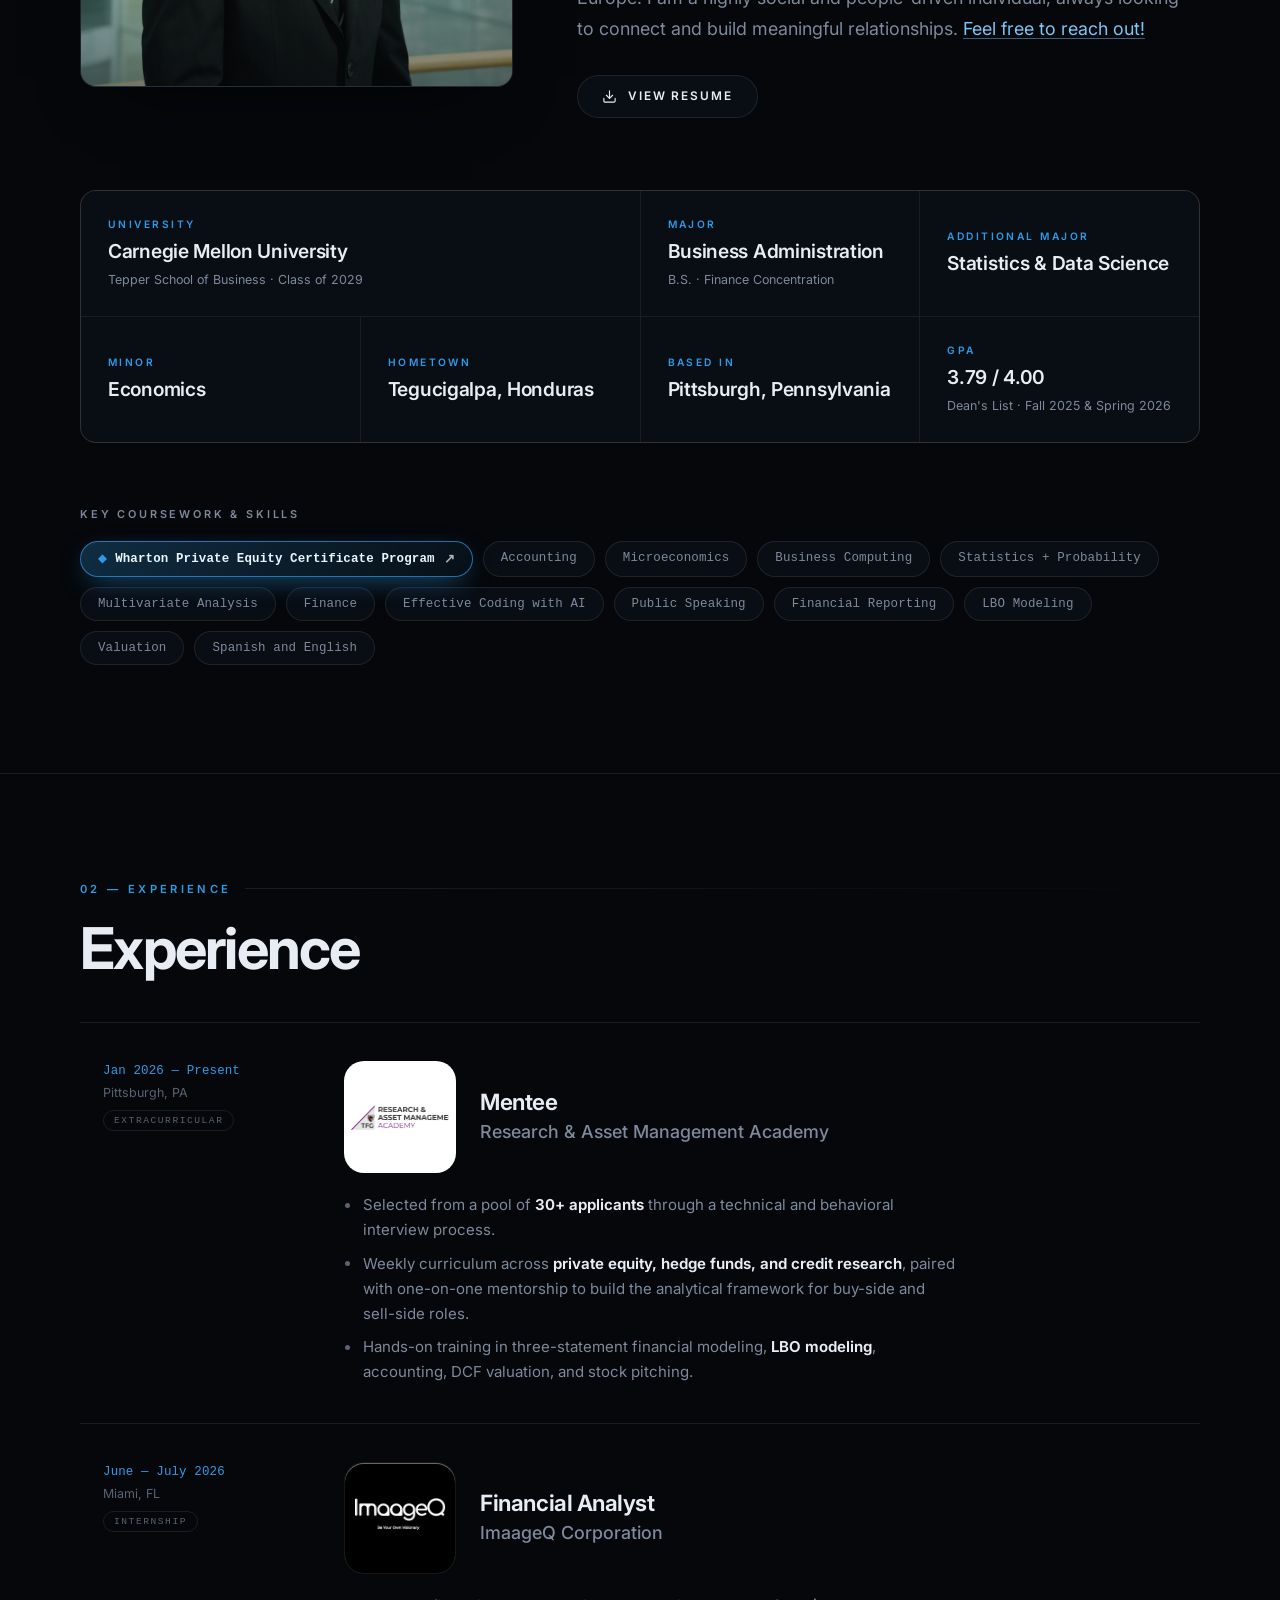
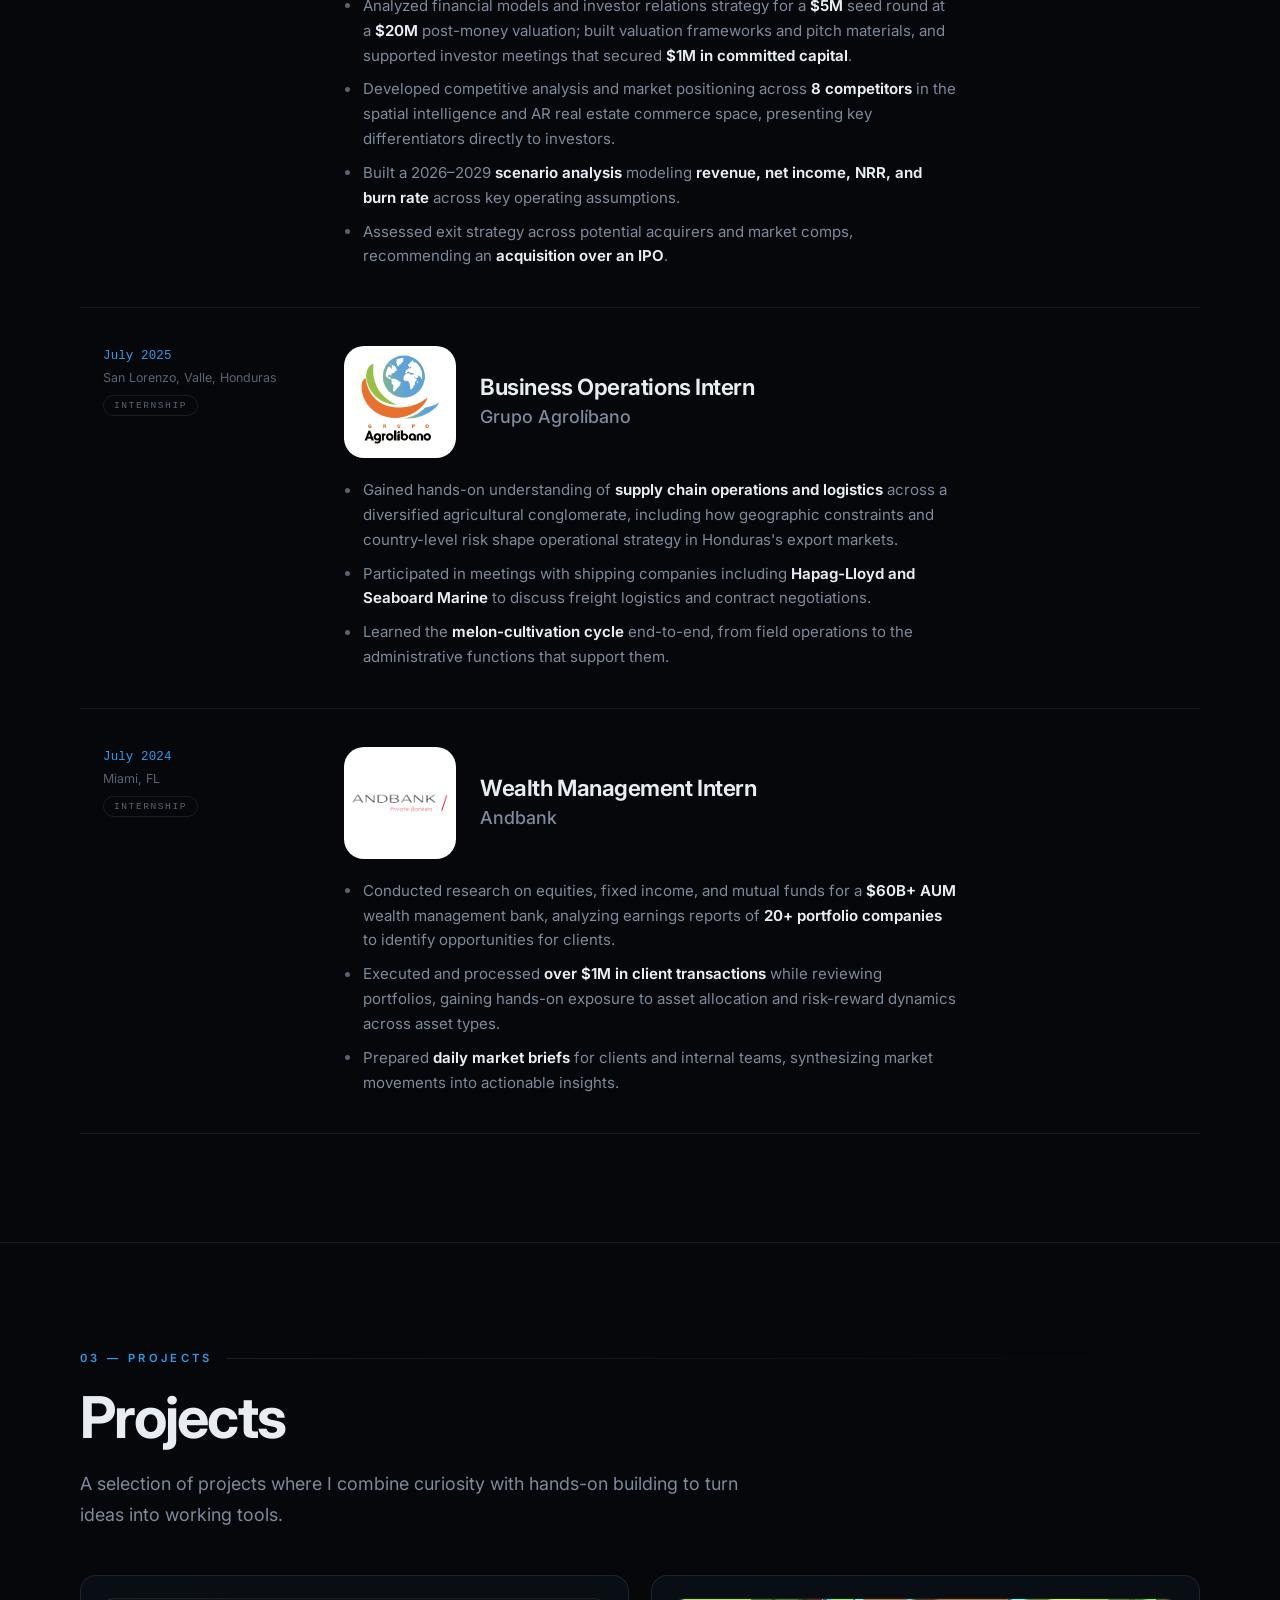
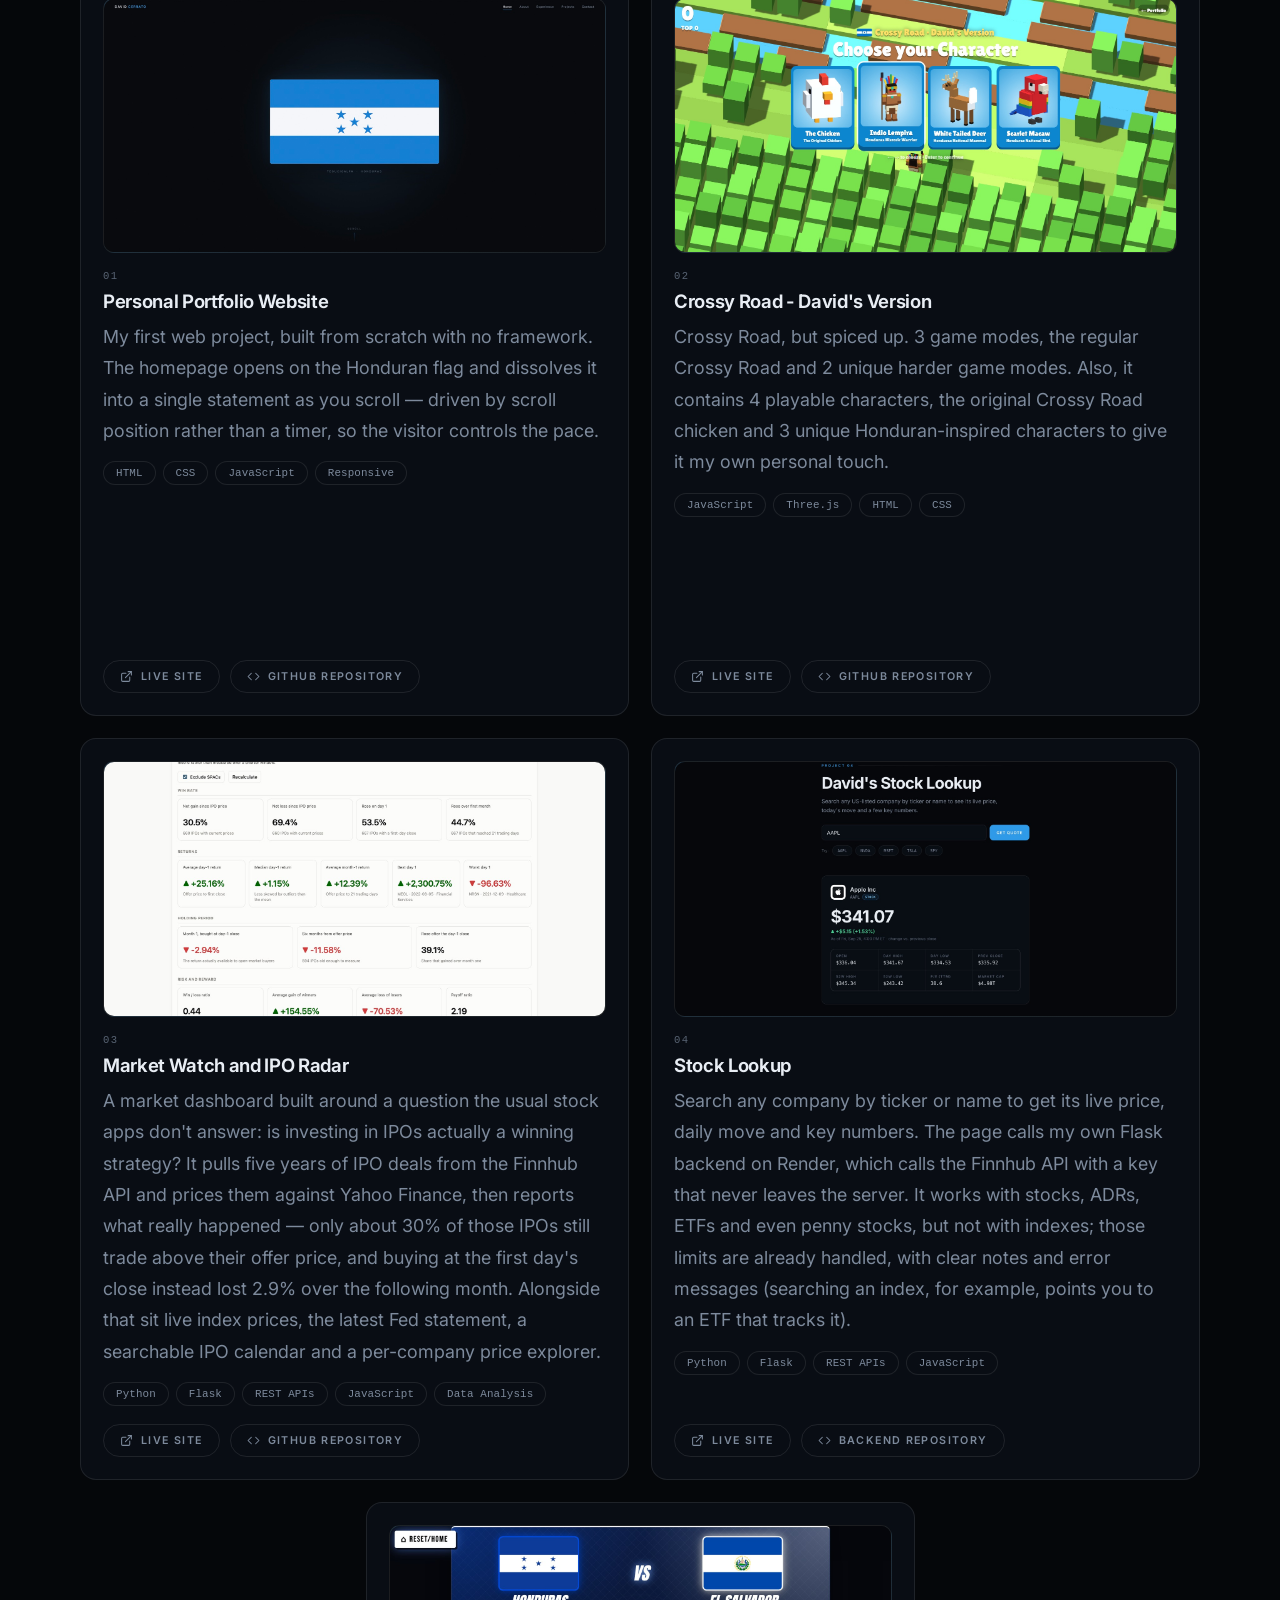
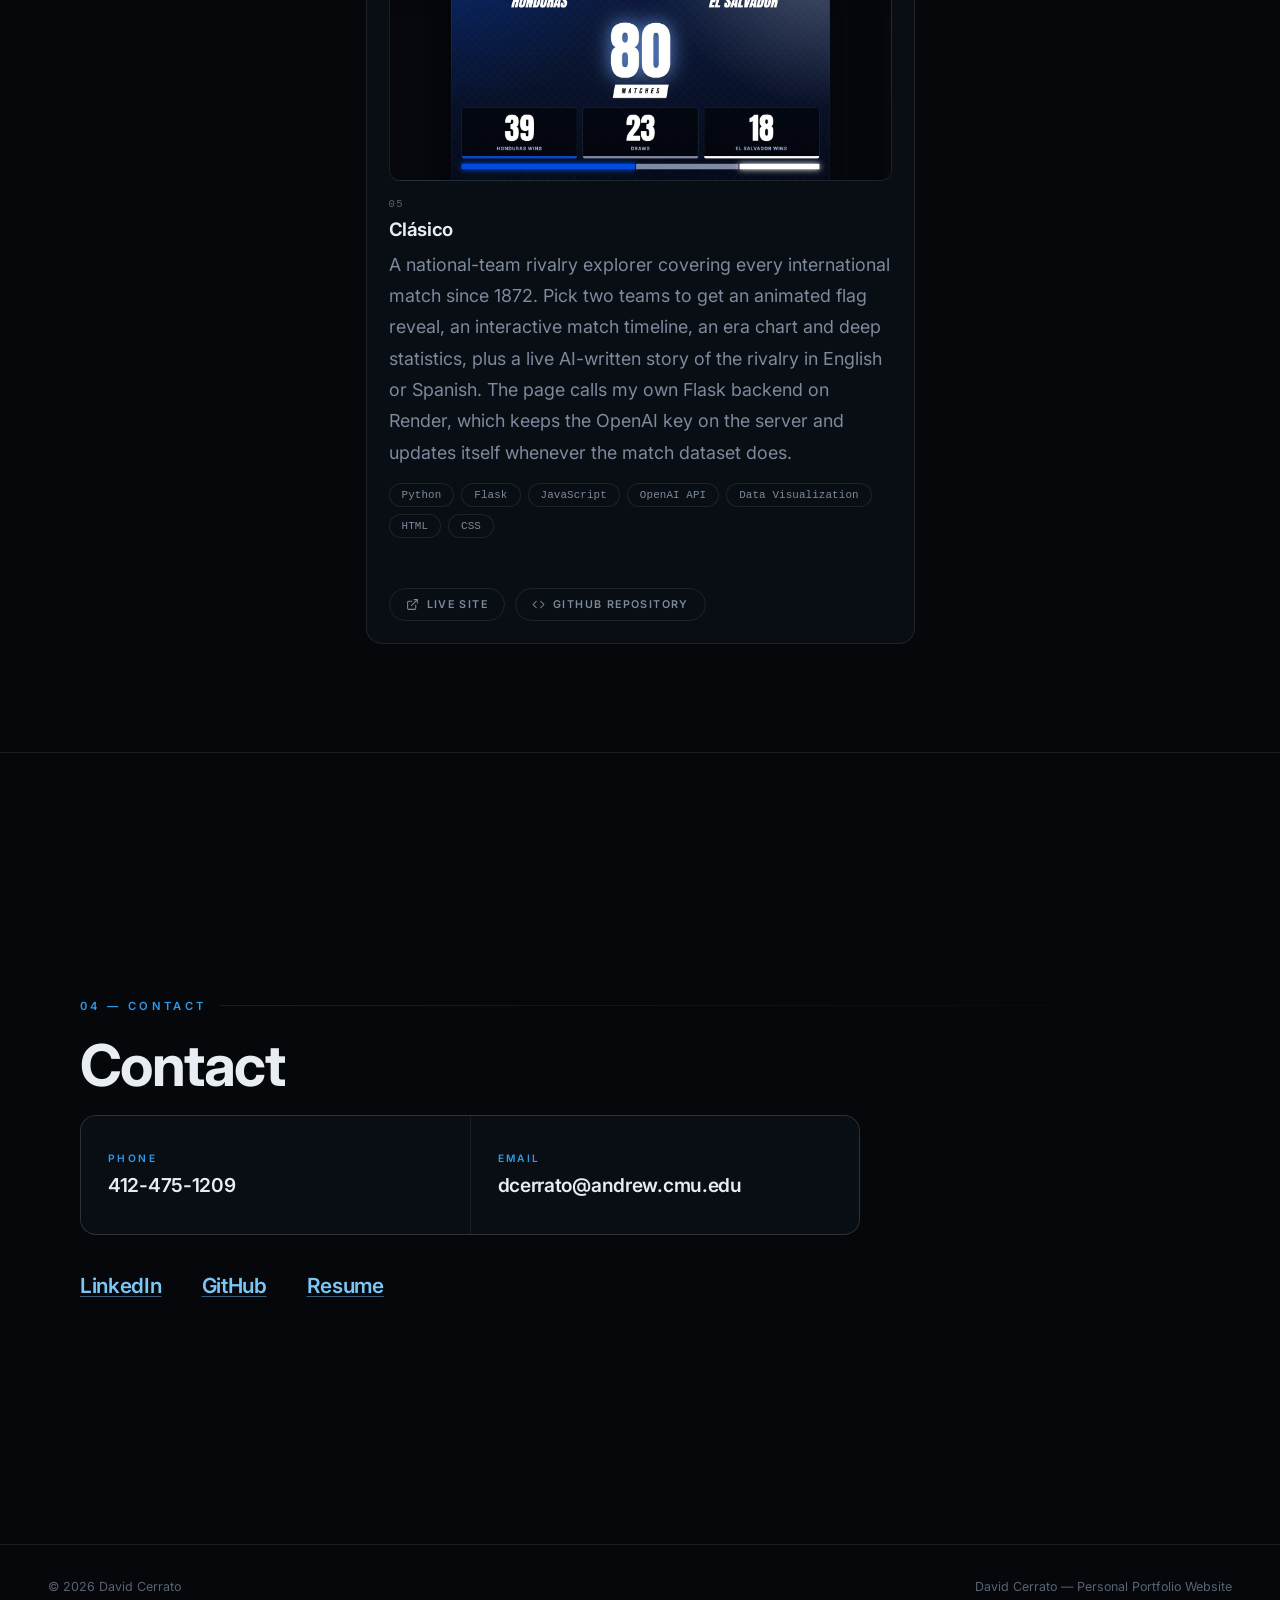
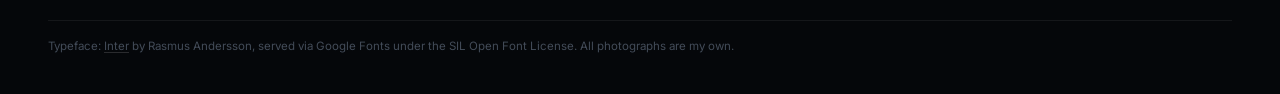
==== commit 8f38d74a: "Fix the actual bug behind Agrolibano's clipped bottom The crop was never wrong — the CSS sizing was." ====
--- a/index.html
+++ b/index.html
@@ -768,9 +768,8 @@
 }
 .exp-logo{
   flex:none;
+  position:relative;
   width:112px; height:112px;
-  display:grid; place-items:center;
-  padding:6px;
   background:#fff;
   border:1px solid var(--line);
   border-radius:20px;
@@ -778,10 +777,23 @@
   overflow:hidden;
   transition:transform .35s var(--ease), box-shadow .35s var(--ease);
 }
+/* The image is pinned with explicit PIXEL width/height, not a
+   percentage and not centered via grid/place-items. Two different
+   sizing bugs ruled those out: a percentage height on a grid item
+   whose own alignment isn't 'stretch' doesn't reliably get a
+   definite height to resolve against (several engines fall back to
+   deriving it from width via the image's intrinsic ratio, silently
+   over/under-sizing every logo depending on its aspect ratio); and
+   once absolutely positioned, a replaced element with 'auto'
+   width/height just keeps its natural pixel size even with all four
+   insets set, ignoring them for sizing. Hard pixel values sidestep
+   both — 98px is the 112px tile minus the 1px border and 6px
+   padding on each side (74px tile: 64px, minus 1px border/5px pad). */
+.exp-logo img{ position:absolute; inset:6px; width:98px; height:98px; object-fit:contain; }
 /* ImaageQ's mark is white-on-black — that black IS its background, so it
    gets no white mat and sits flush, unlike the white-background logos. */
-.exp-logo.is-flush{ padding:0; background:#000; }
-.exp-logo img{ width:100%; height:100%; object-fit:contain; }
+.exp-logo.is-flush{ background:#000; }
+.exp-logo.is-flush img{ inset:0; width:110px; height:110px; }
 .exp:hover .exp-logo{
   transform:translateY(-3px);
   box-shadow:0 10px 22px -8px rgba(0,0,0,.55), 0 1px 0 rgba(255,255,255,.4) inset;
@@ -1011,7 +1023,9 @@
     align-items:center; gap:10px;
   }
   .exp-kind{ margin-top:0; }
-  .exp-logo{ width:76px; height:76px; padding:5px; border-radius:16px; }
+  .exp-logo{ width:76px; height:76px; border-radius:16px; }
+  .exp-logo img{ inset:5px; width:64px; height:64px; }
+  .exp-logo.is-flush img{ inset:0; width:74px; height:74px; }
   .exp-head{ gap:16px; }
 }
 
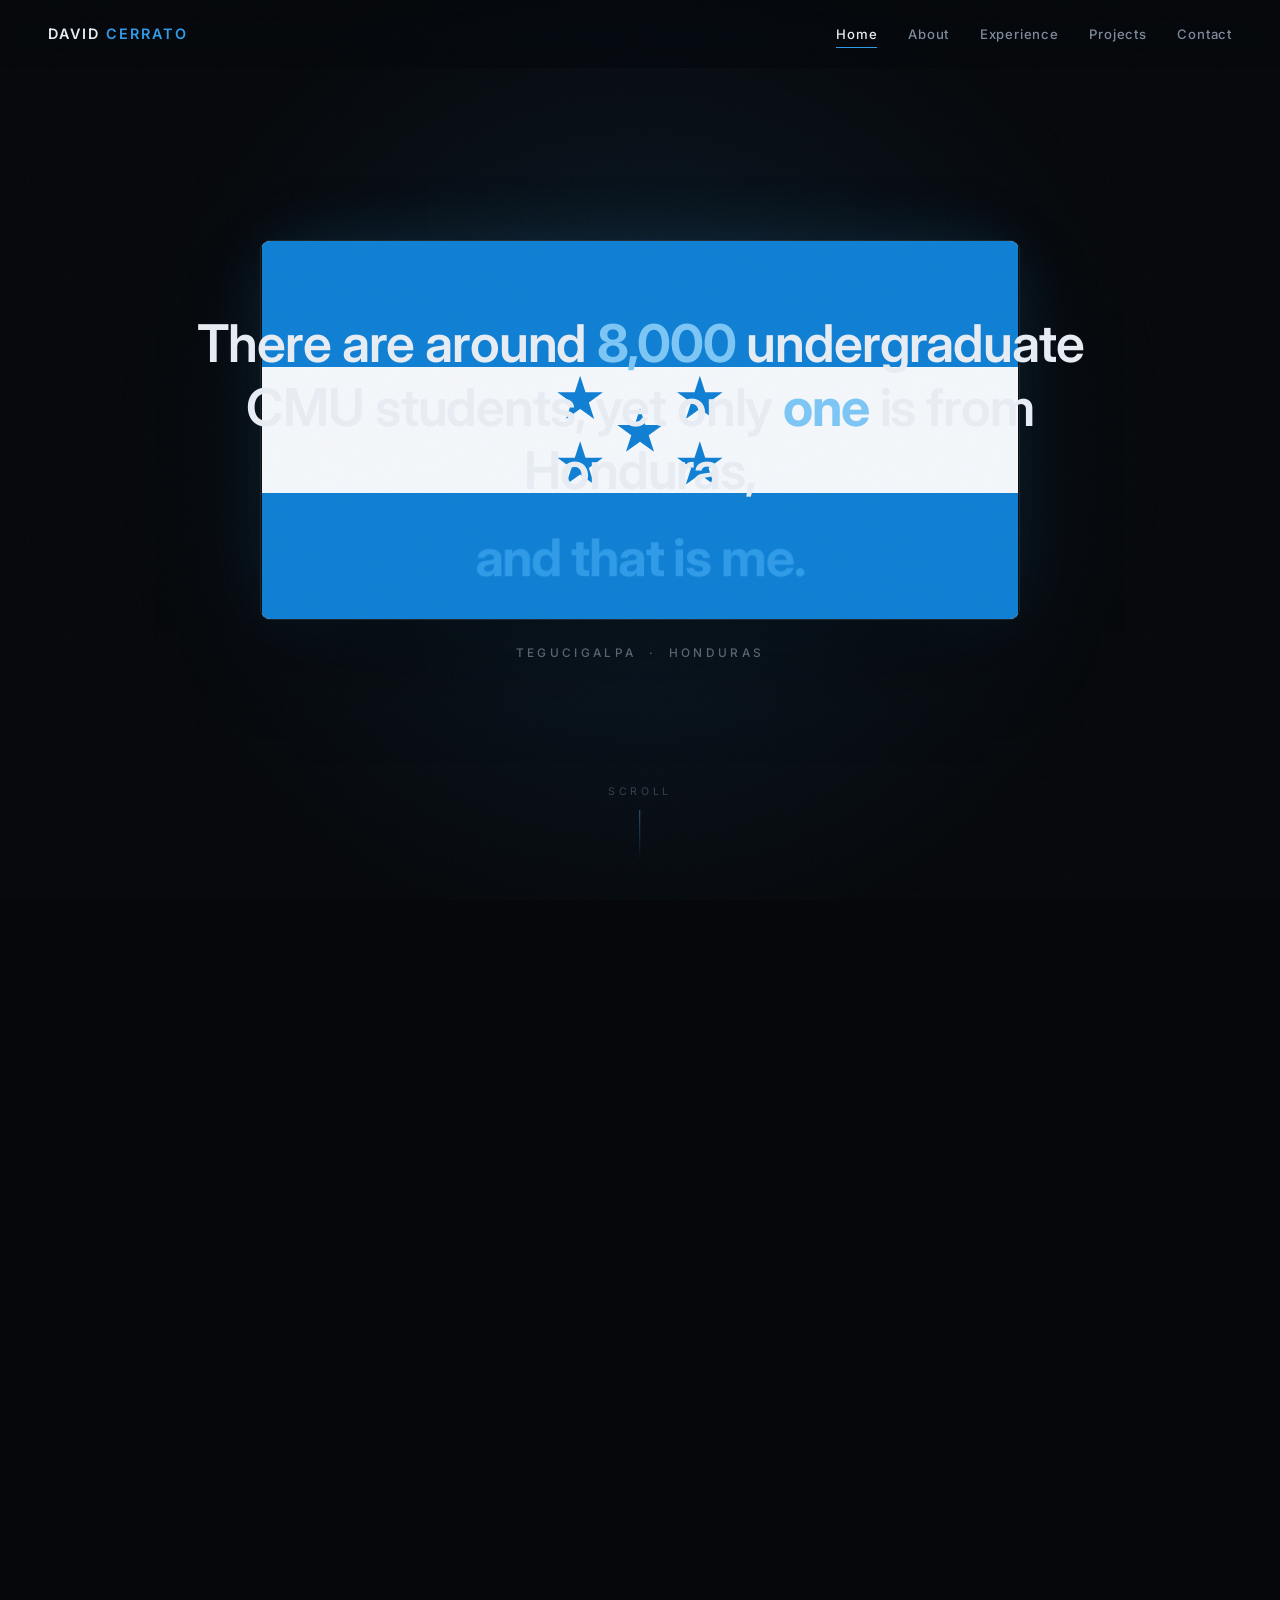
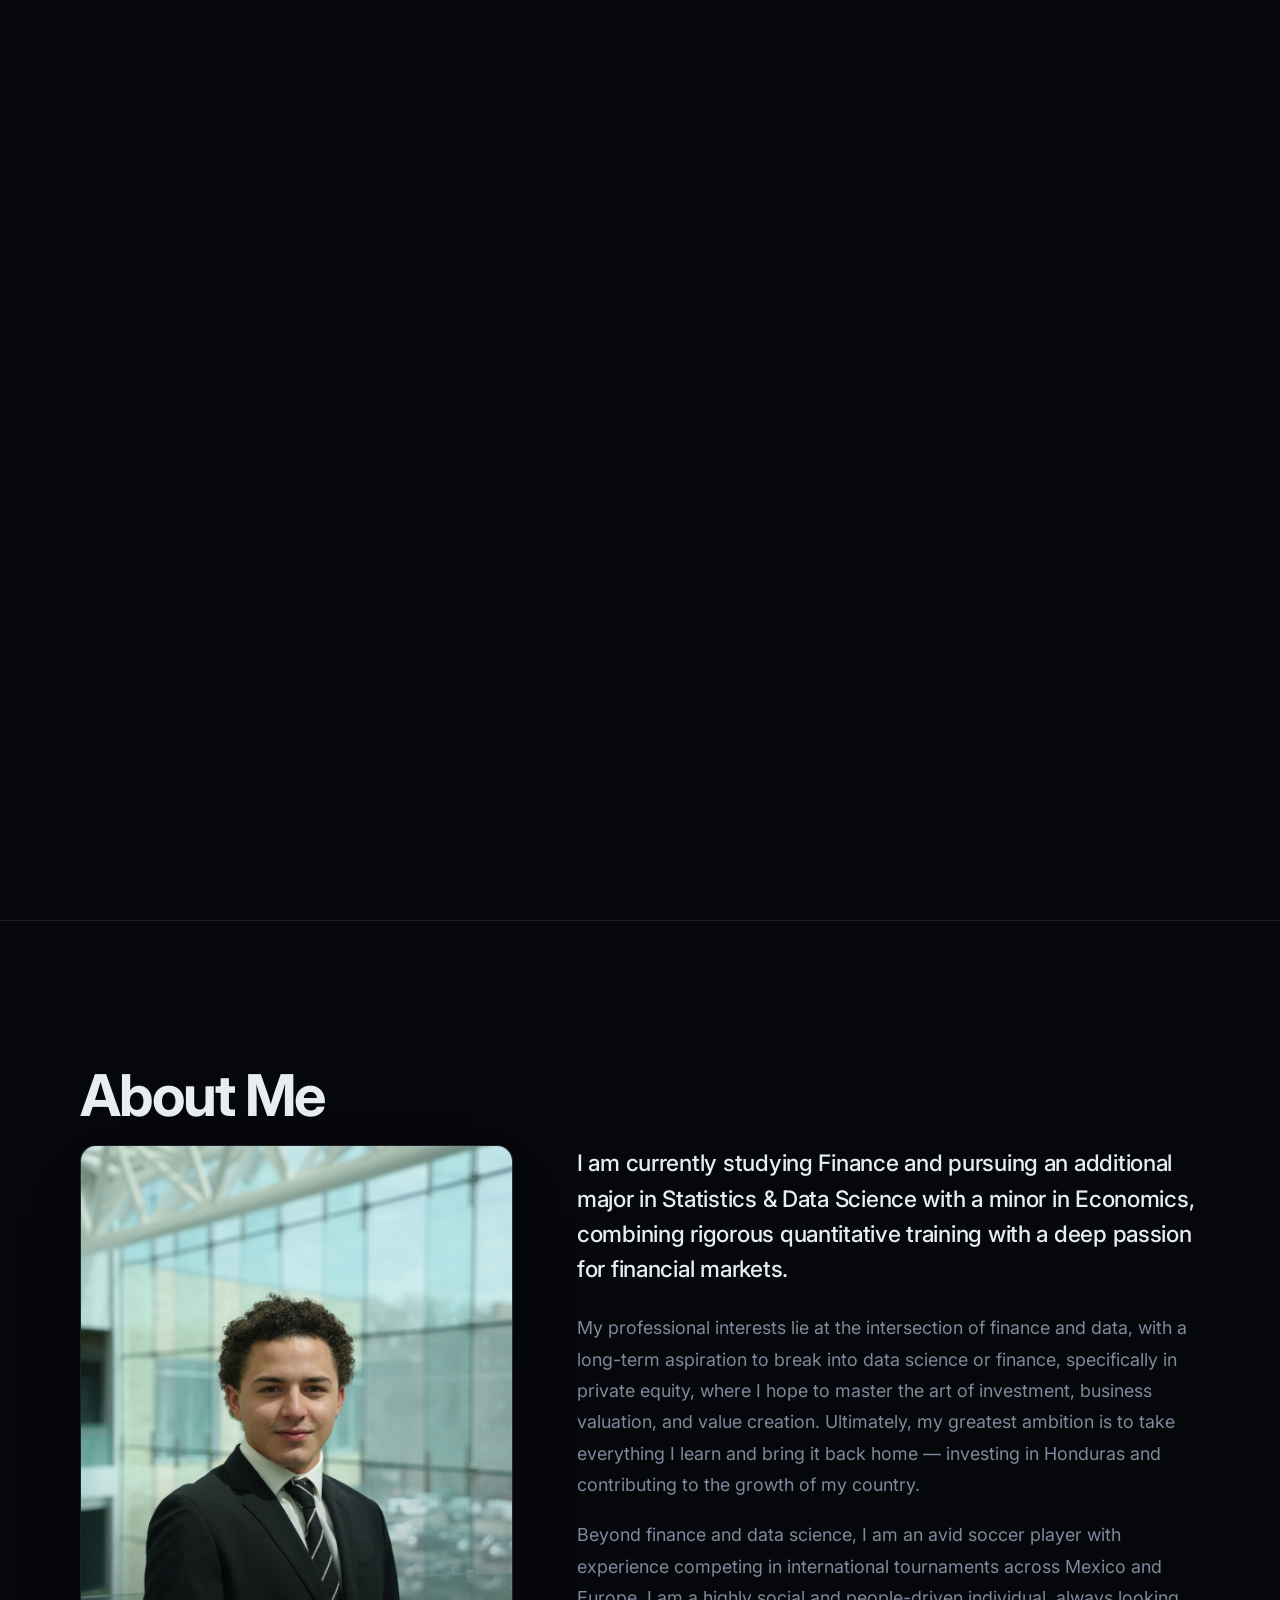
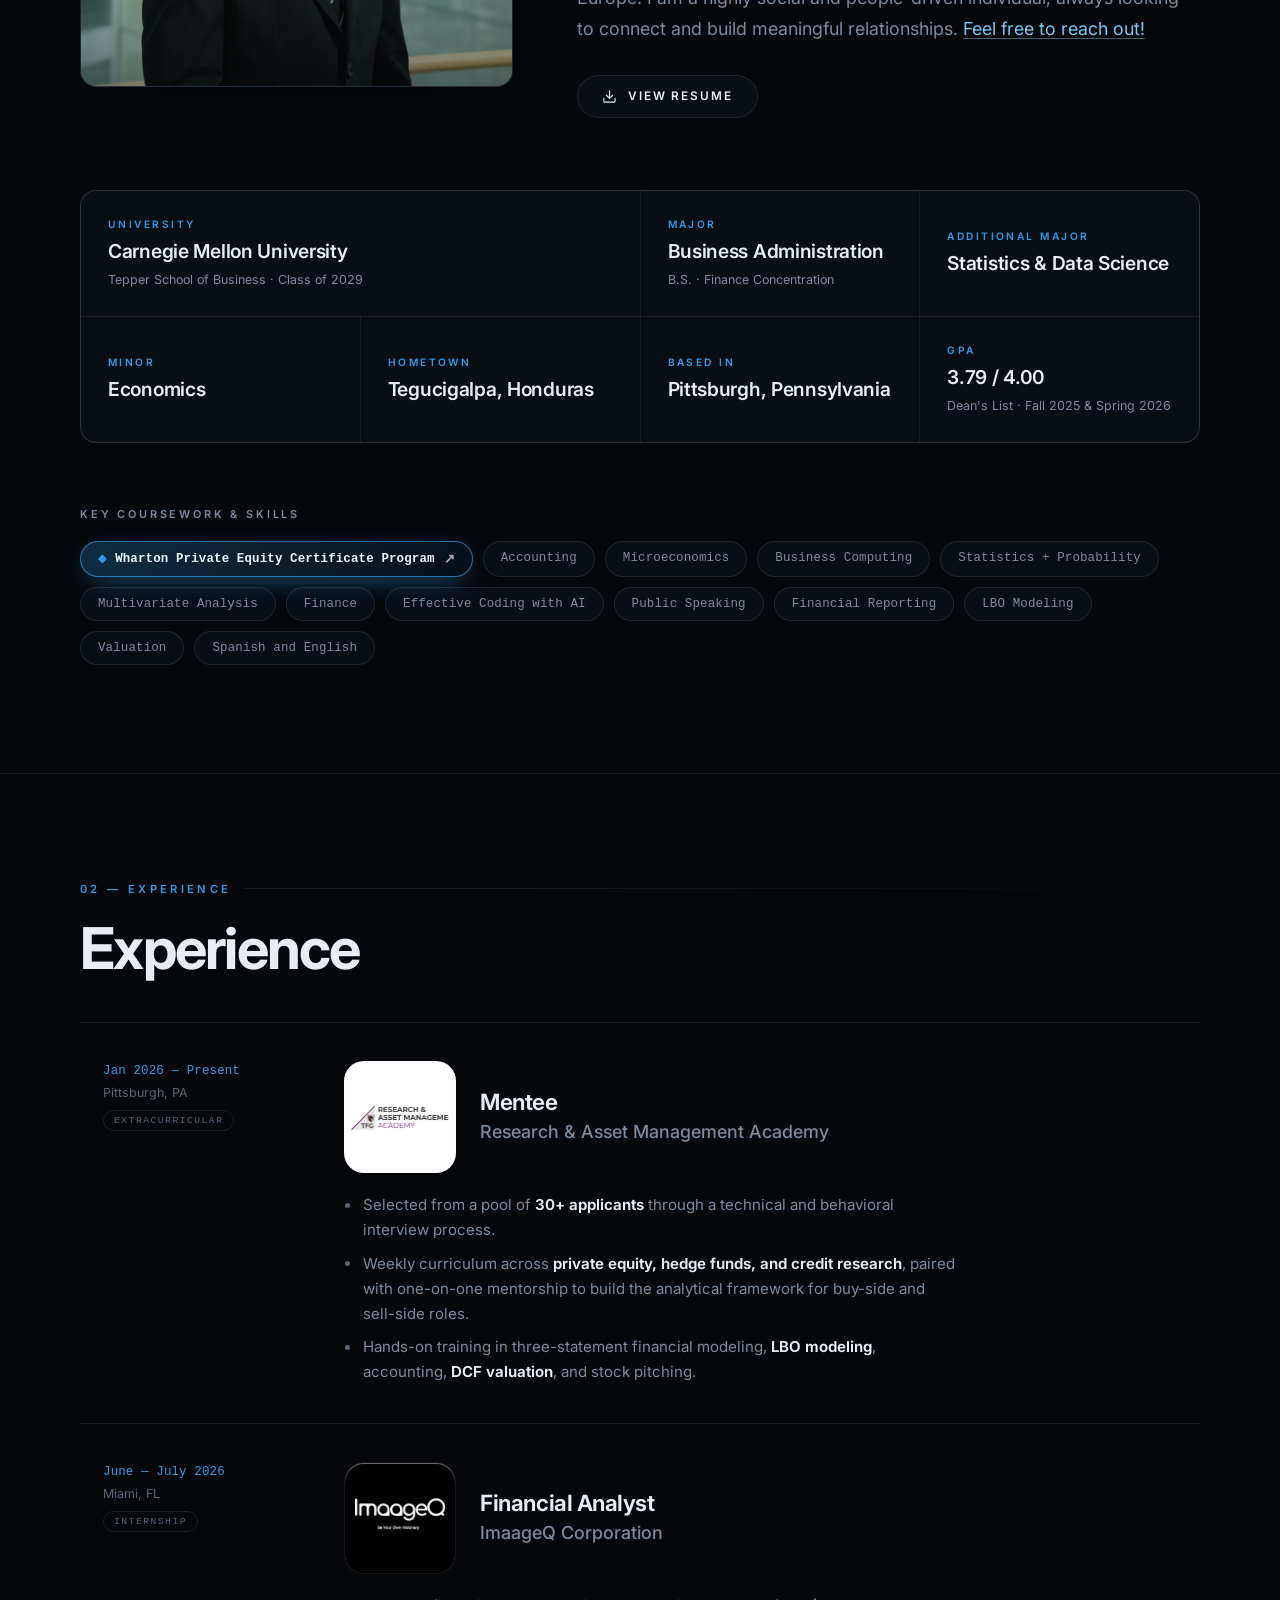
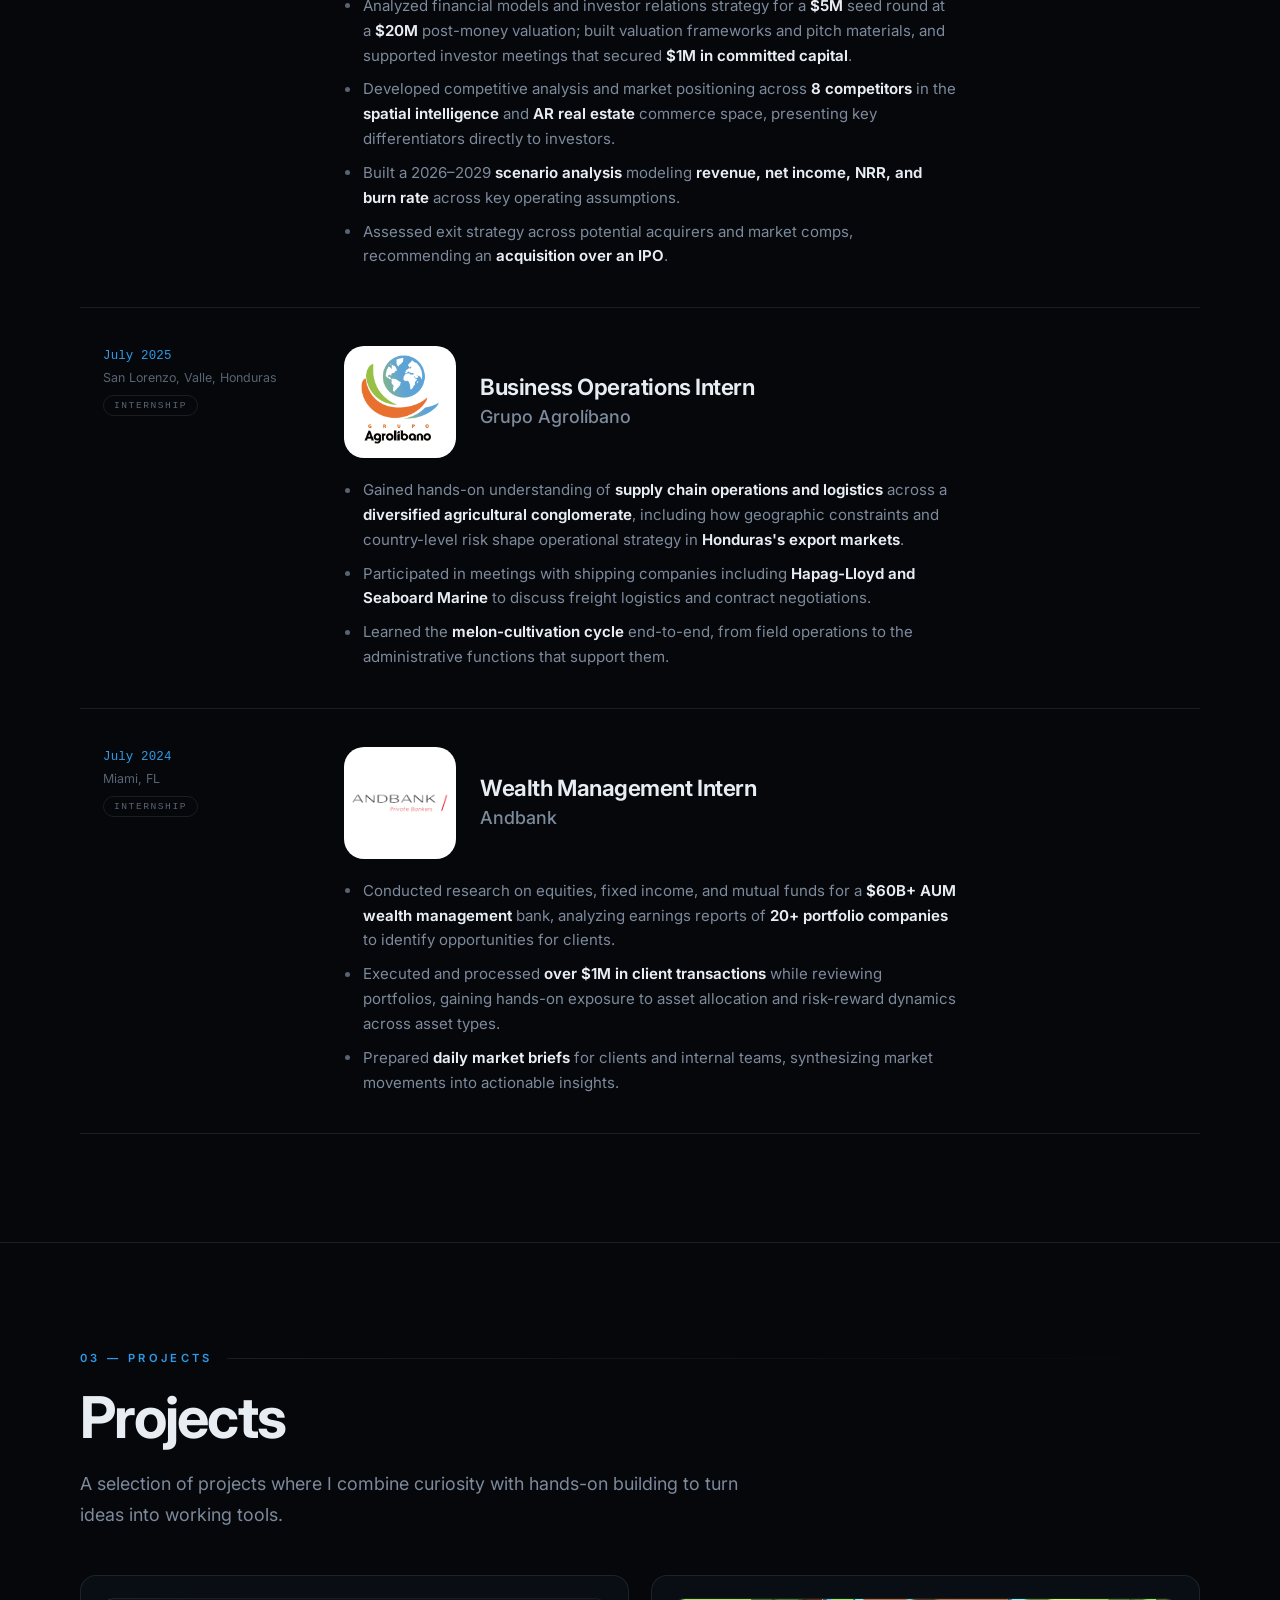
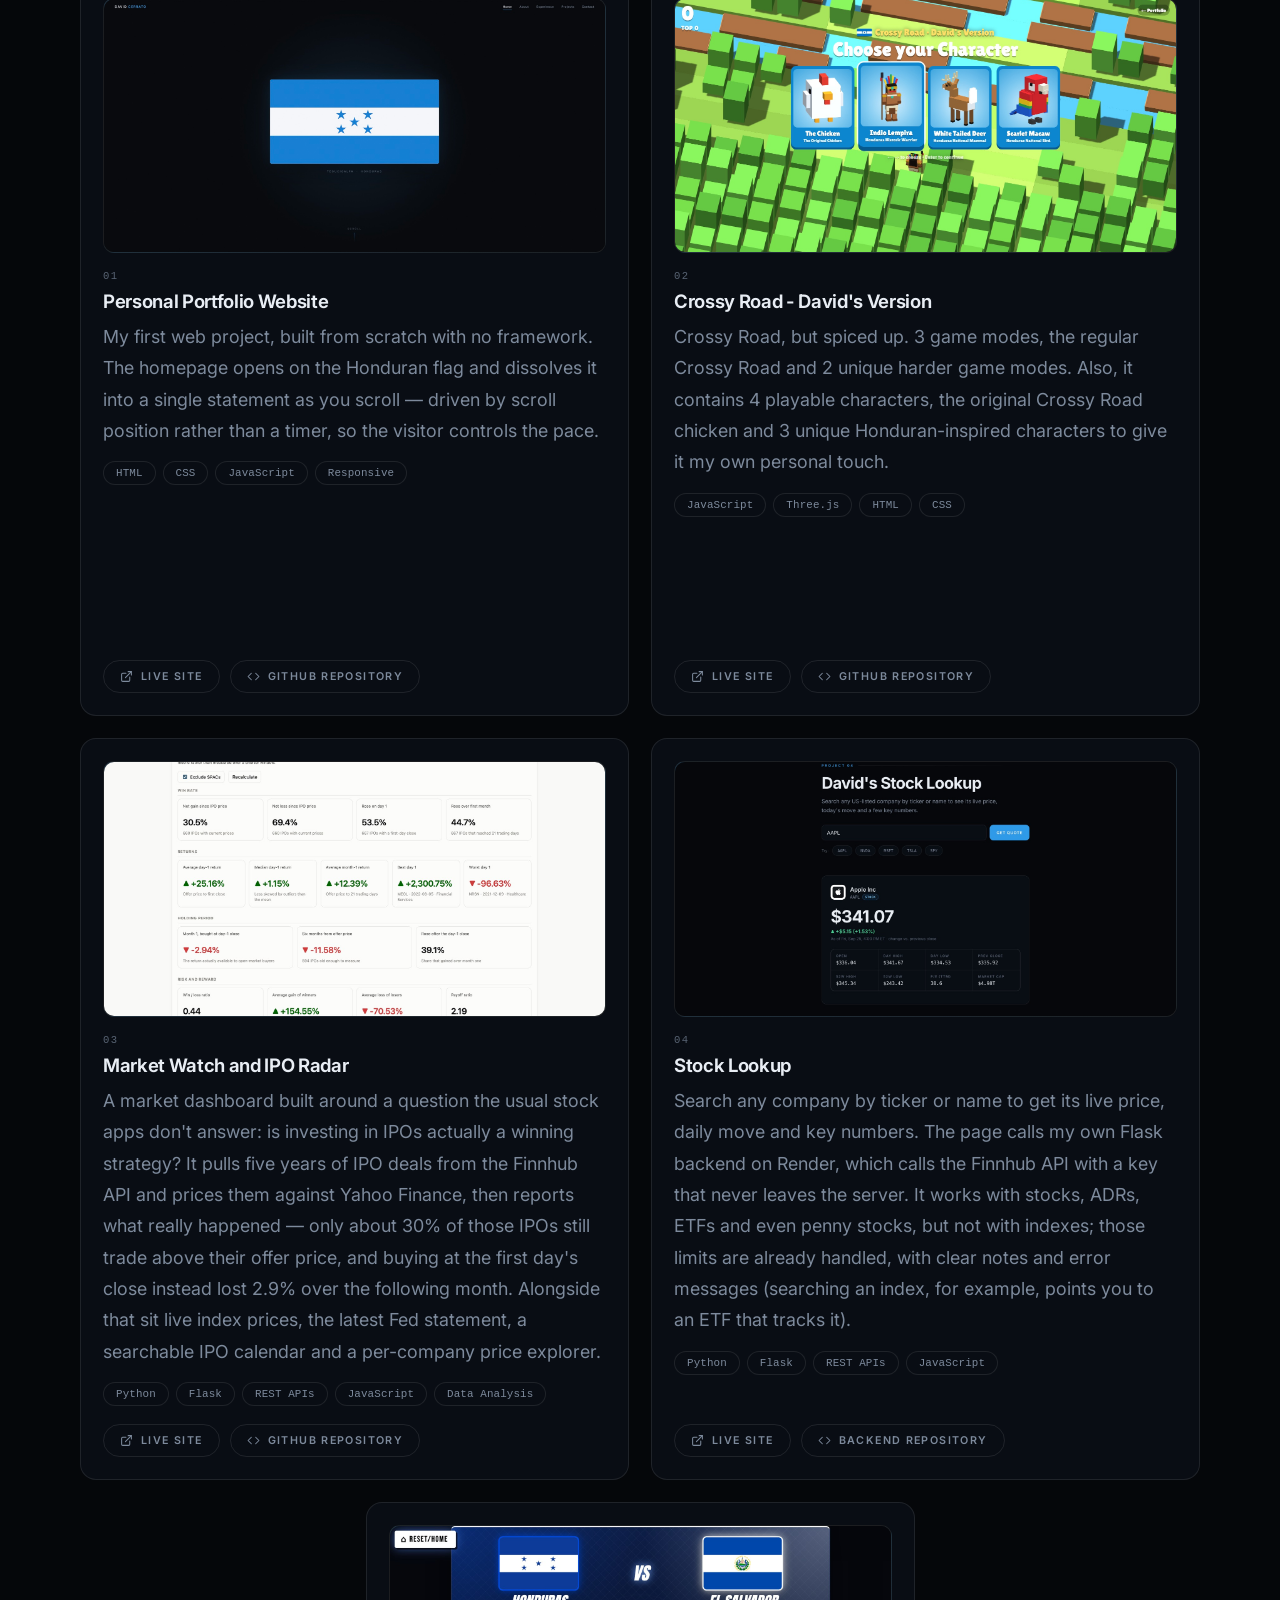
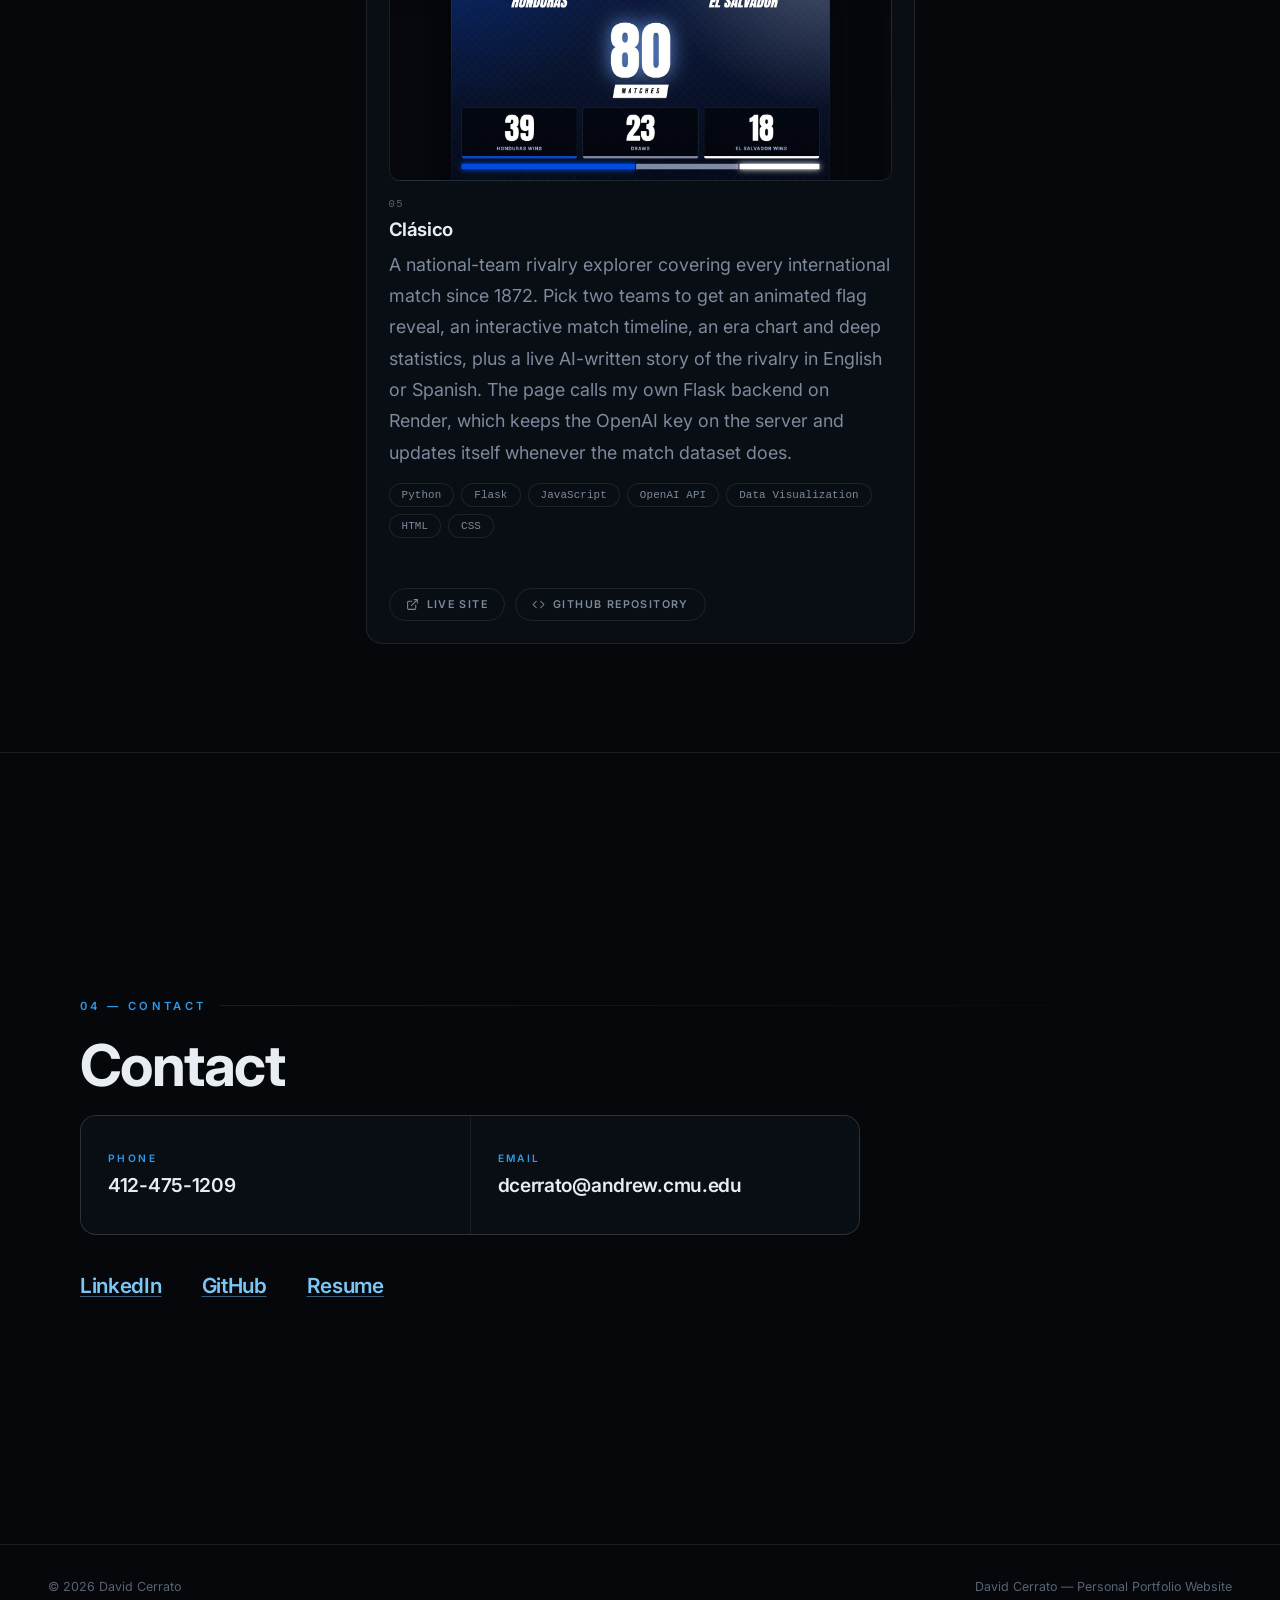
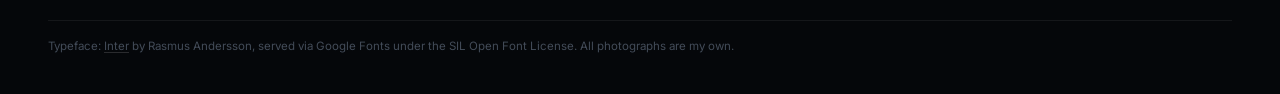
==== commit a2b5ef7b: "Bold more phrases across Experience bullets DCF valuation (RAMA); spatial intelligence and AR real e" ====
--- a/index.html
+++ b/index.html
@@ -1352,7 +1352,7 @@
           <ul class="exp-points">
             <li>Selected from a pool of <strong>30+ applicants</strong> through a technical and behavioral interview process.</li>
             <li>Weekly curriculum across <strong>private equity, hedge funds, and credit research</strong>, paired with one-on-one mentorship to build the analytical framework for buy-side and sell-side roles.</li>
-            <li>Hands-on training in three-statement financial modeling, <strong>LBO modeling</strong>, accounting, DCF valuation, and stock pitching.</li>
+            <li>Hands-on training in three-statement financial modeling, <strong>LBO modeling</strong>, accounting, <strong>DCF valuation</strong>, and stock pitching.</li>
           </ul>
         </div>
       </li>
@@ -1376,7 +1376,7 @@
           </div>
           <ul class="exp-points">
             <li>Analyzed financial models and investor relations strategy for a <strong>$5M</strong> seed round at a <strong>$20M</strong> post-money valuation; built valuation frameworks and pitch materials, and supported investor meetings that secured <strong>$1M in committed capital</strong>.</li>
-            <li>Developed competitive analysis and market positioning across <strong>8 competitors</strong> in the spatial intelligence and AR real estate commerce space, presenting key differentiators directly to investors.</li>
+            <li>Developed competitive analysis and market positioning across <strong>8 competitors</strong> in the <strong>spatial intelligence</strong> and <strong>AR real estate</strong> commerce space, presenting key differentiators directly to investors.</li>
             <li>Built a 2026–2029 <strong>scenario analysis</strong> modeling <strong>revenue, net income, NRR, and burn rate</strong> across key operating assumptions.</li>
             <li>Assessed exit strategy across potential acquirers and market comps, recommending an <strong>acquisition over an IPO</strong>.</li>
           </ul>
@@ -1401,7 +1401,7 @@
             </div>
           </div>
           <ul class="exp-points">
-            <li>Gained hands-on understanding of <strong>supply chain operations and logistics</strong> across a diversified agricultural conglomerate, including how geographic constraints and country-level risk shape operational strategy in Honduras's export markets.</li>
+            <li>Gained hands-on understanding of <strong>supply chain operations and logistics</strong> across a <strong>diversified agricultural conglomerate</strong>, including how geographic constraints and country-level risk shape operational strategy in <strong>Honduras's export markets</strong>.</li>
             <li>Participated in meetings with shipping companies including <strong>Hapag-Lloyd and Seaboard Marine</strong> to discuss freight logistics and contract negotiations.</li>
             <li>Learned the <strong>melon-cultivation cycle</strong> end-to-end, from field operations to the administrative functions that support them.</li>
           </ul>
@@ -1426,7 +1426,7 @@
             </div>
           </div>
           <ul class="exp-points">
-            <li>Conducted research on equities, fixed income, and mutual funds for a <strong>$60B+ AUM</strong> wealth management bank, analyzing earnings reports of <strong>20+ portfolio companies</strong> to identify opportunities for clients.</li>
+            <li>Conducted research on equities, fixed income, and mutual funds for a <strong>$60B+ AUM</strong> <strong>wealth management</strong> bank, analyzing earnings reports of <strong>20+ portfolio companies</strong> to identify opportunities for clients.</li>
             <li>Executed and processed <strong>over $1M in client transactions</strong> while reviewing portfolios, gaining hands-on exposure to asset allocation and risk-reward dynamics across asset types.</li>
             <li>Prepared <strong>daily market briefs</strong> for clients and internal teams, synthesizing market movements into actionable insights.</li>
           </ul>
